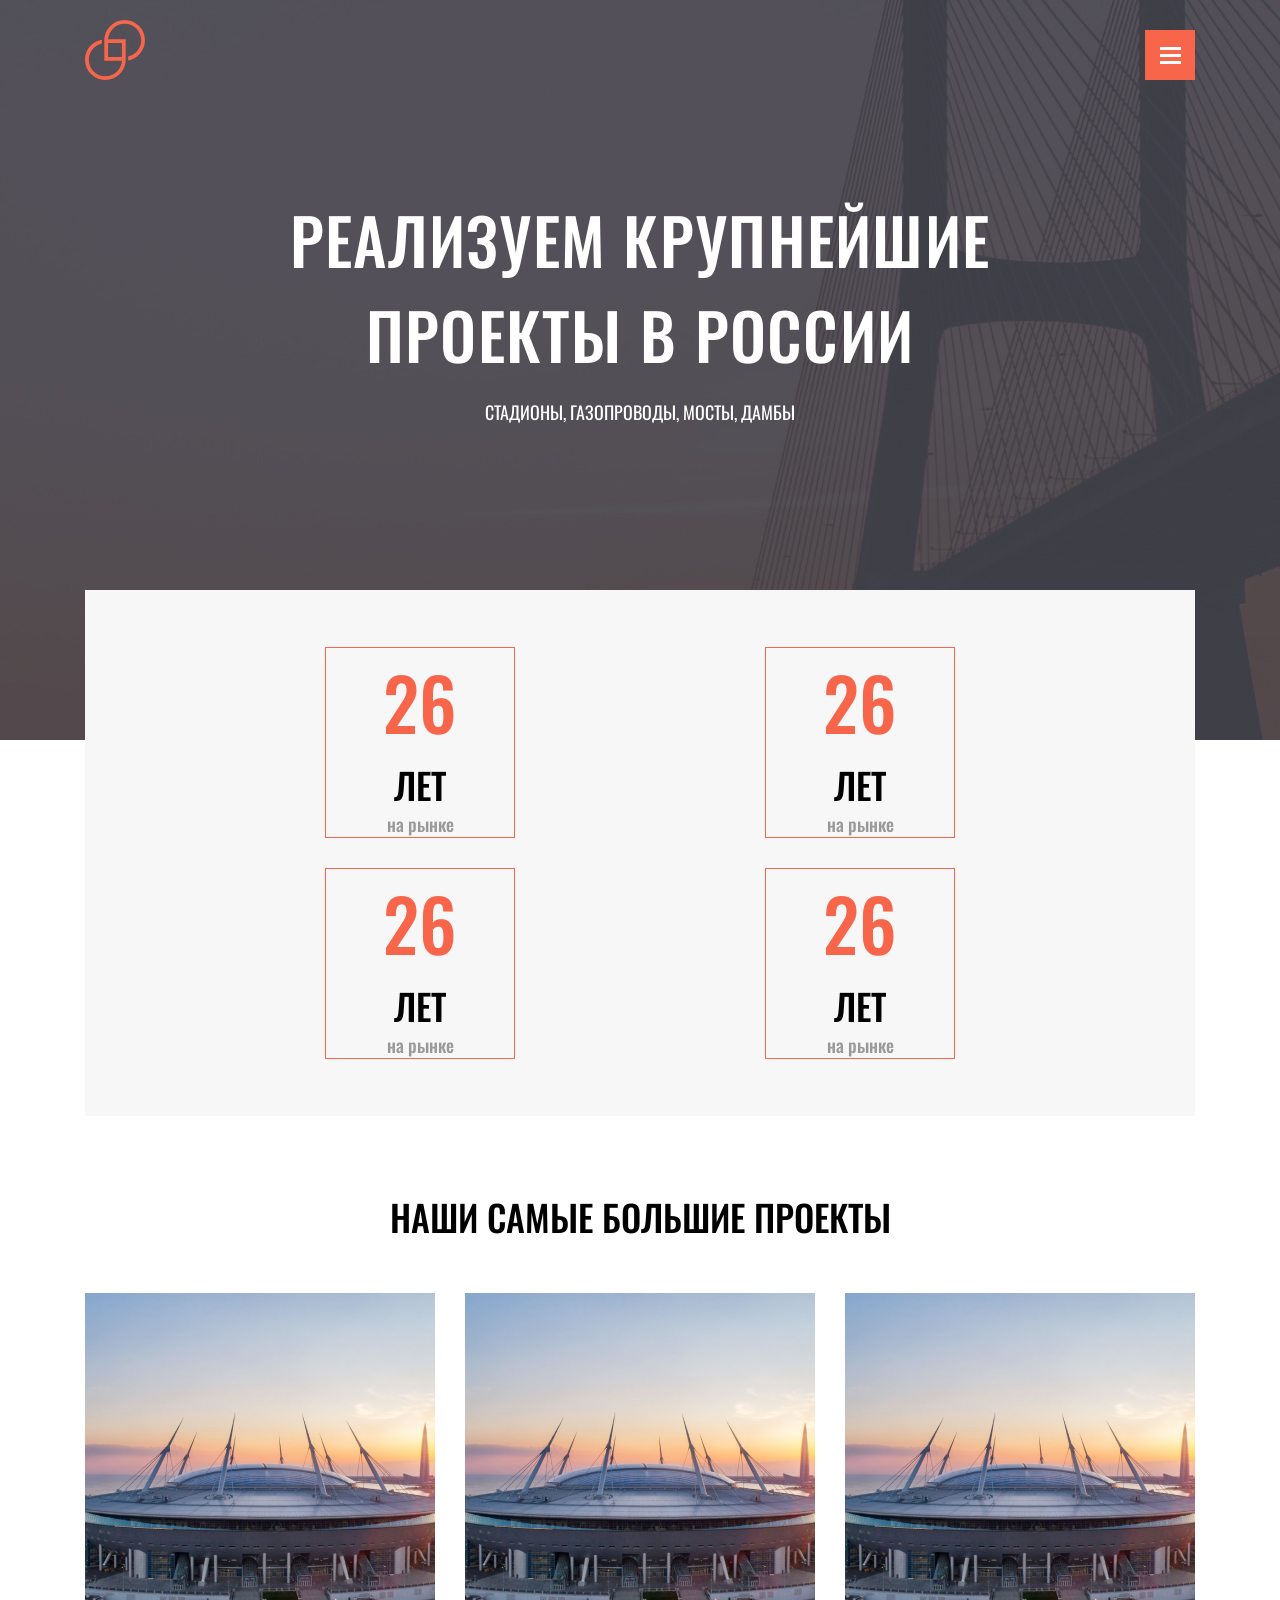
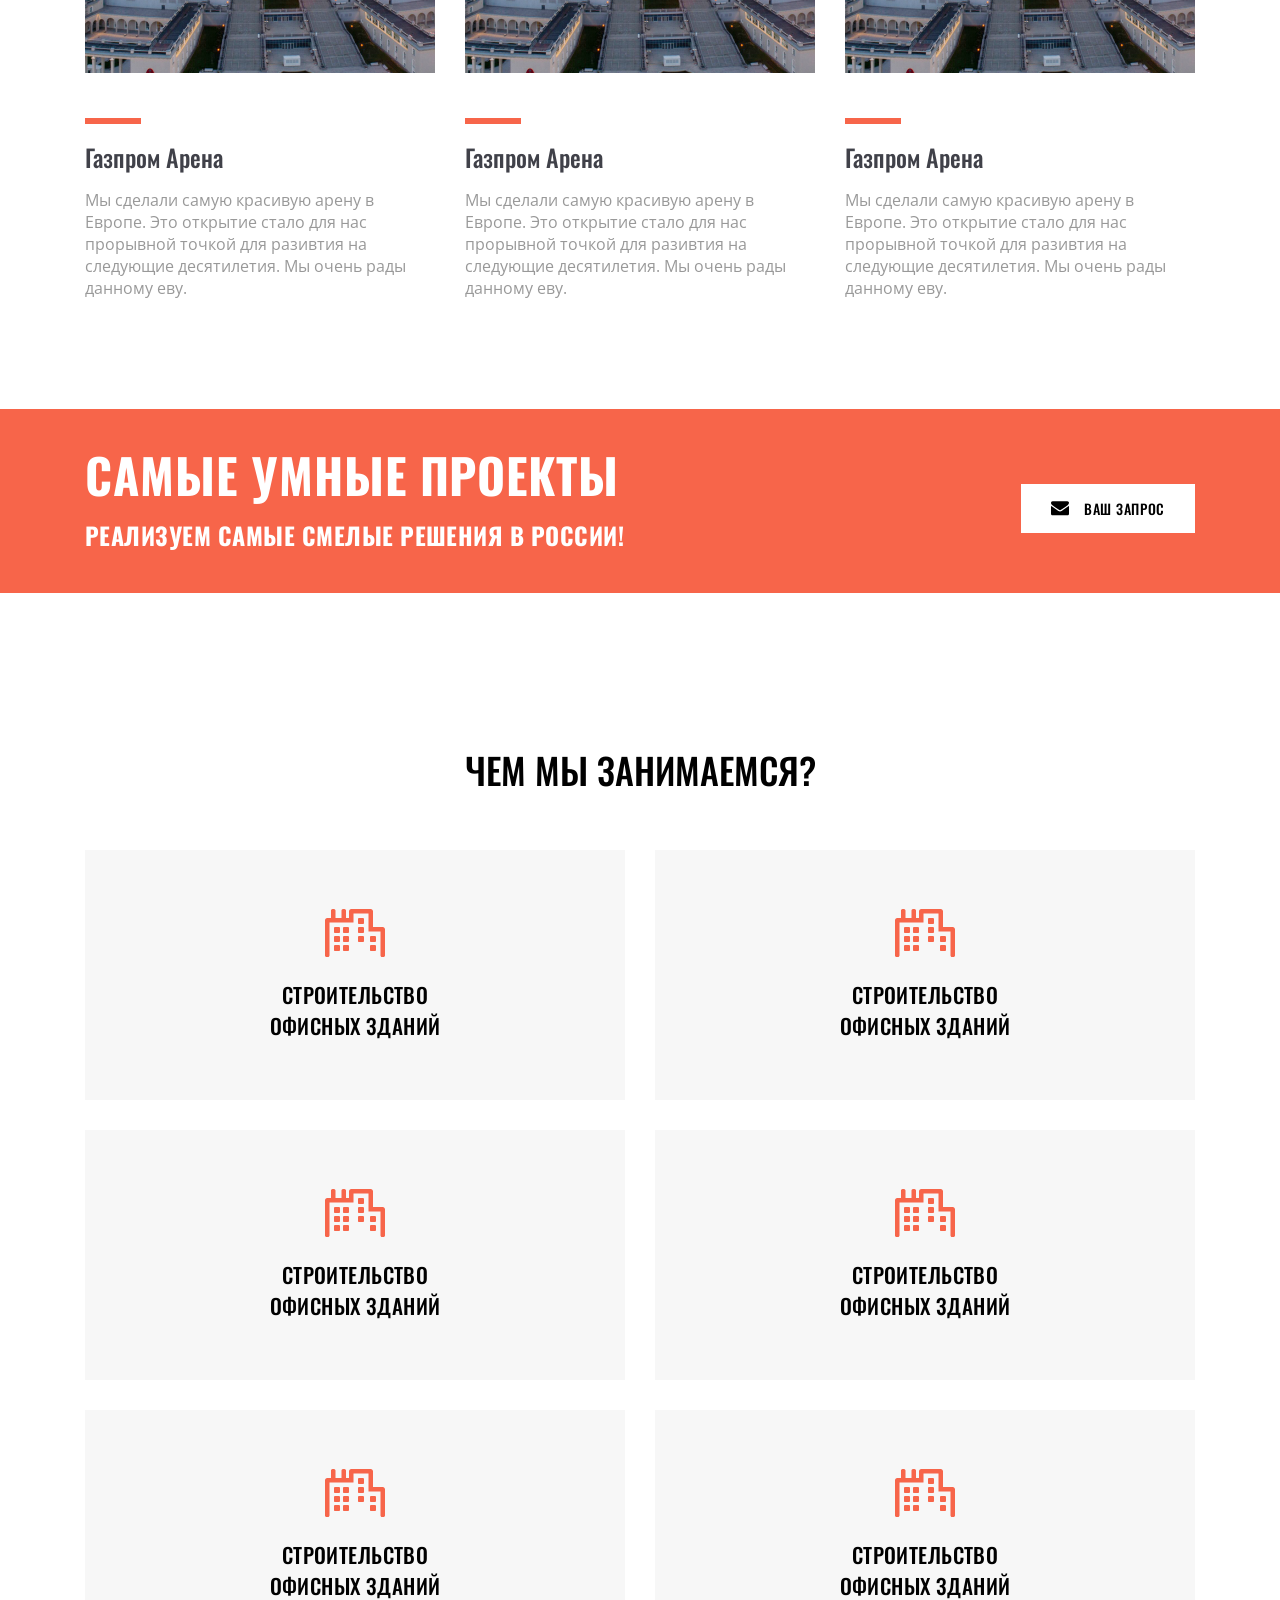
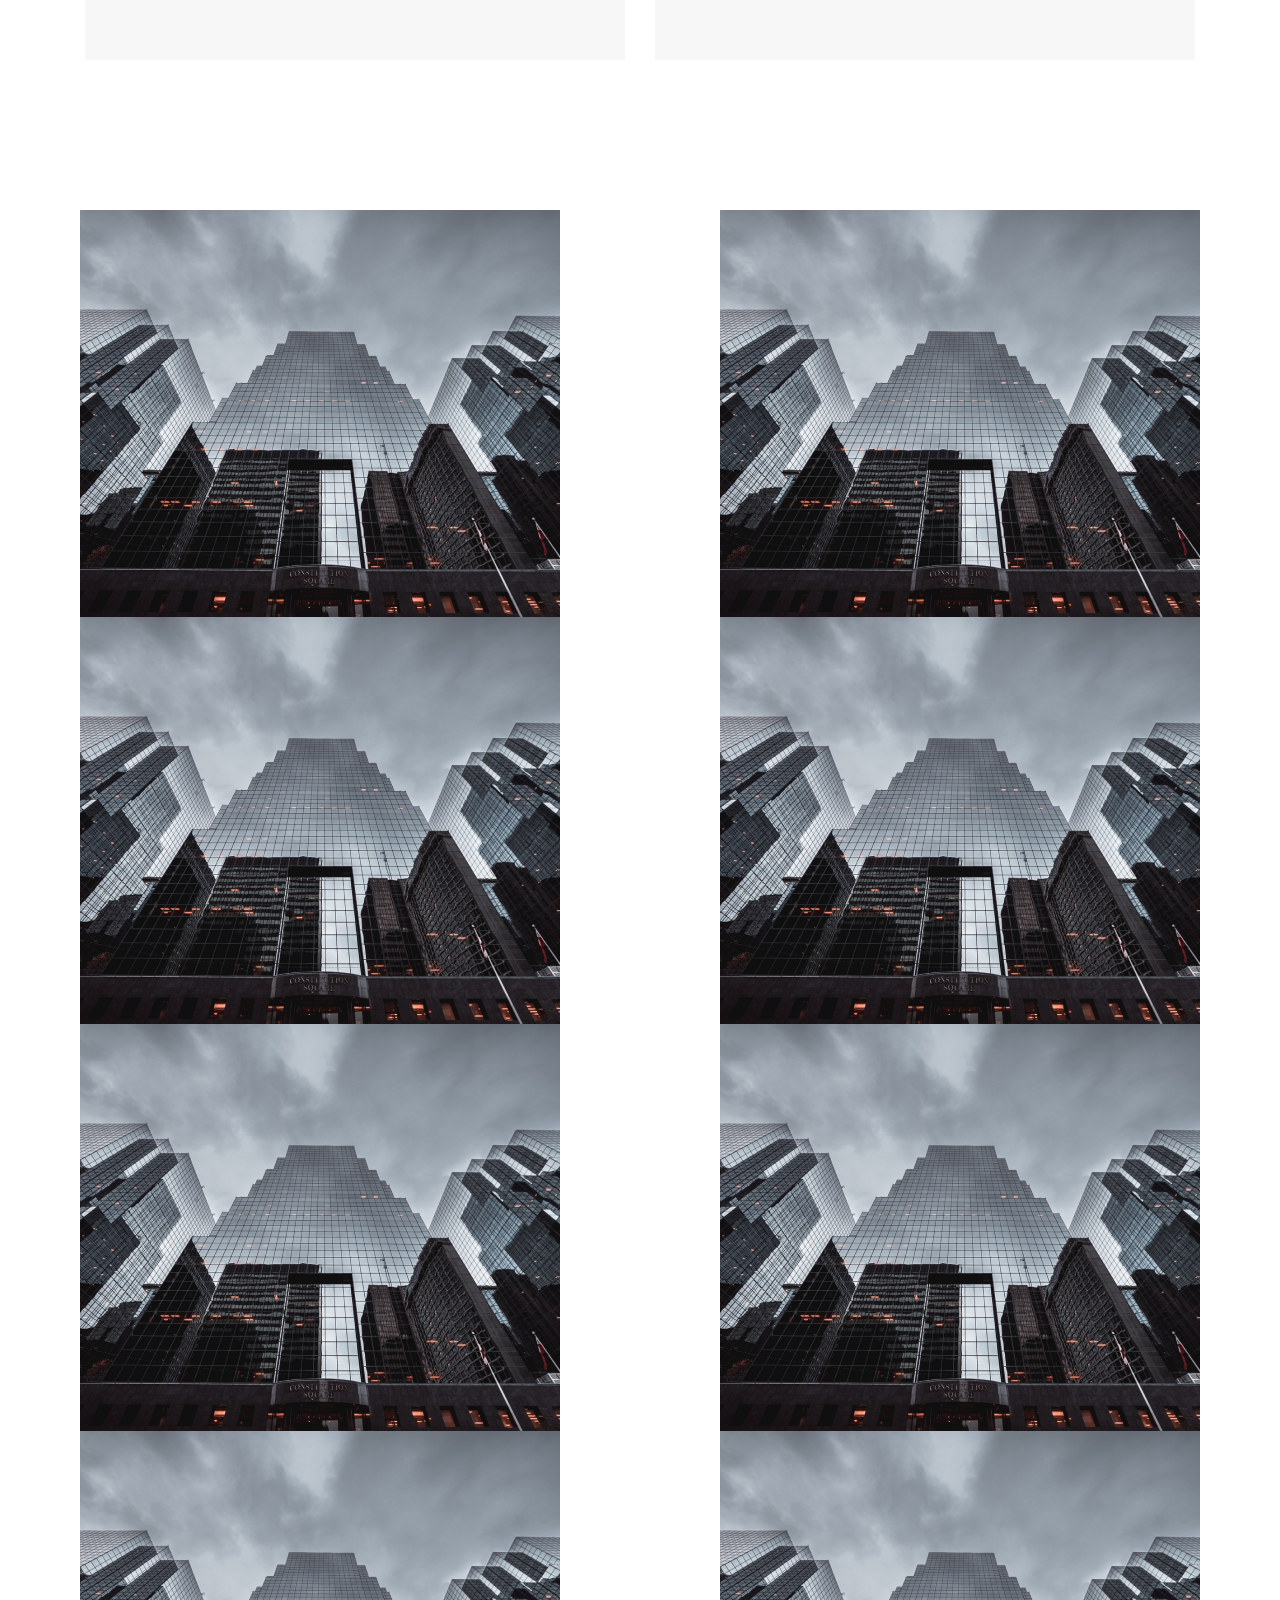
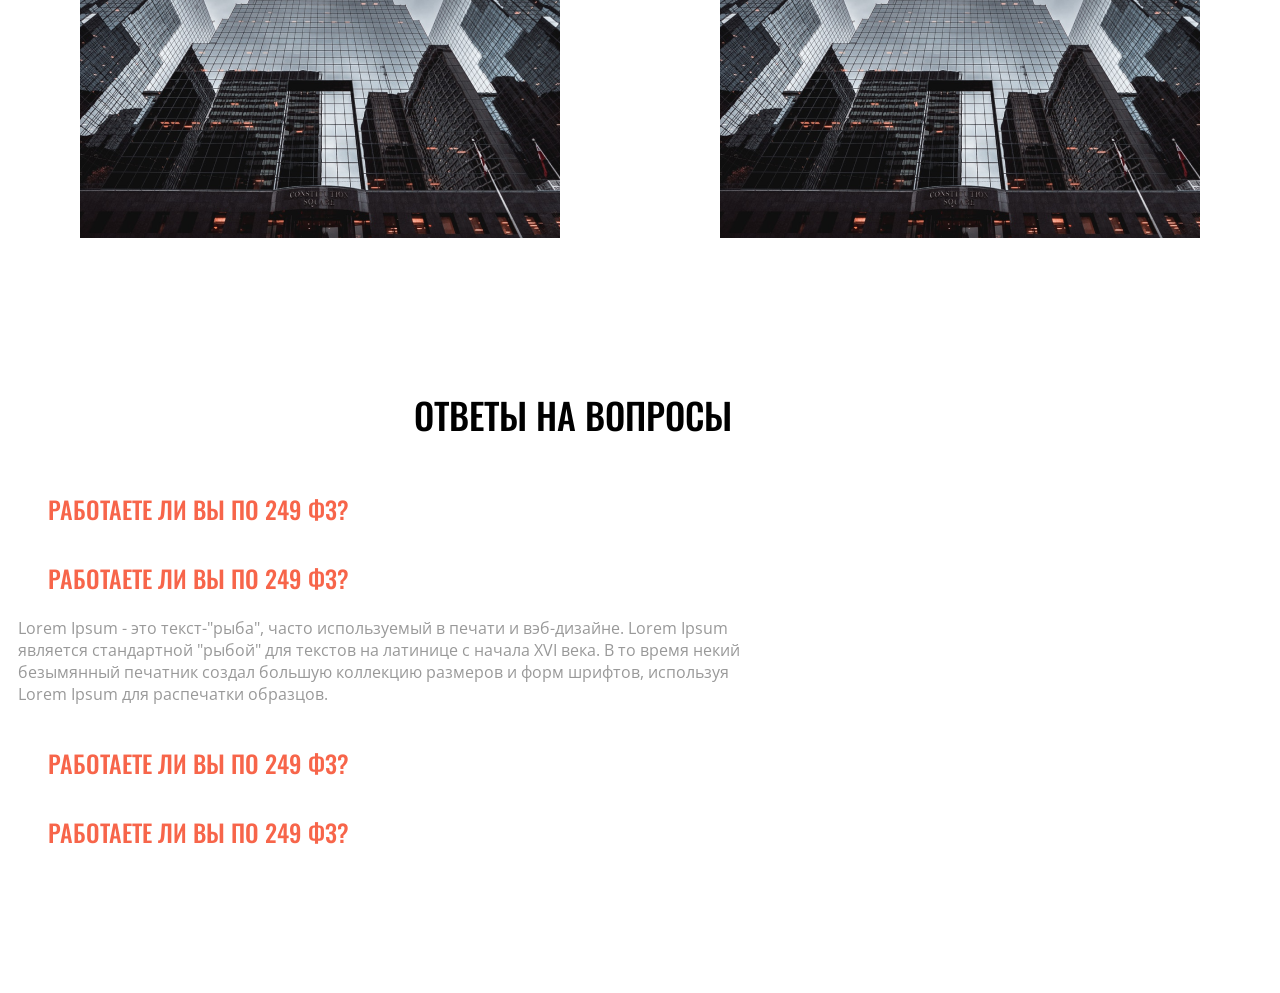
==== figma.html @ c6a7091d "question" ====
<!DOCTYPE html>
<html lang="ru">
<head>
    <meta charset="UTF-8">

    <link rel="preconnect" href="https://fonts.googleapis.com">
    <link rel="preconnect" href="https://fonts.gstatic.com" crossorigin>
    <link href="https://fonts.googleapis.com/css2?family=Open+Sans:ital,wdth,wght@0,75..100,300..800;1,75..100,300..800&family=Oswald:wght@200..700&display=swap" rel="stylesheet">

    <link rel="stylesheet" href="./figma.css">
    <meta name="viewport" content="width=device-width, initial-scale=1.0">
    <title>Train_Figma</title>
</head>
<body>
    <header class="header">
        <div class="container">
            <div class="header__title">
                <img src="./figmaImg/logo.svg" alt="logo" class="logo">
                <button class="burger">
                    <span class="burger__line"></span>
                    <span class="burger__line"></span>
                    <span class="burger__line"></span>
                </button>
            </div>
            <h1 class="h1">Реализуем крупнейшие проекты в России</h1>
            <h4 class="h4">Стадионы, газопроводы, мосты, дамбы</h4>
        </div>
    </header>
    <section class="about">
        <div class="info">
            <div class="container">
                <div class="about__grid">
                    <div class="about__grid-item">
                        <h4 class="about__h4">26</h4>
                        <h5 class="about__h5">лет</h5>
                        <p class="about__p">на рынке</p>
                    </div>
                    <div class="about__grid-item">
                        <h4 class="about__h4">26</h4>
                        <h5 class="about__h5">лет</h5>
                        <p class="about__p">на рынке</p>
                    </div>
                    <div class="about__grid-item">
                        <h4 class="about__h4">26</h4>
                        <h5 class="about__h5">лет</h5>
                        <p class="about__p">на рынке</p>
                    </div>
                    <div class="about__grid-item">
                        <h4 class="about__h4">26</h4>
                        <h5 class="about__h5">лет</h5>
                        <p class="about__p">на рынке</p>
                    </div>
                </div>
            </div>
        </div>
        <div class="container">
            <h2 class="text-h2 project-h2">Наши самые большие проекты</h2>
            <div class="about__flex">
                <div class="about__flex-item">
                    <img class="project-img" src="figmaImg/Rectangle%203.png" alt="ops!" >
                    <div class="line"></div>
                    <h3 class="text-h3 project-h3">Газпром Арена</h3>
                    <p class="text-p project-p">Мы сделали самую красивую арену в Европе. Это открытие стало для нас
                        прорывной точкой для разивтия на следующие десятилетия. Мы очень рады данному еву.</p>
                </div>
                <div class="about__flex-item">
                    <img class="project-img" src="figmaImg/Rectangle%203.png" alt="ops!" >
                    <div class="line"></div>
                    <h3 class="text-h3 project-h3">Газпром Арена</h3>
                    <p class="text-p project-p">Мы сделали самую красивую арену в Европе. Это открытие стало для нас
                        прорывной точкой для разивтия на следующие десятилетия. Мы очень рады данному еву.</p>
                </div>
                <div class="about__flex-item">
                    <img class="project-img" src="figmaImg/Rectangle%203.png" alt="ops!" >
                    <div class="line"></div>
                    <h3 class="text-h3 project-h3">Газпром Арена</h3>
                    <p class="text-p project-p">Мы сделали самую красивую арену в Европе. Это открытие стало для нас
                        прорывной точкой для разивтия на следующие десятилетия. Мы очень рады данному еву.</p>
                </div>

            </div>
        </div>
    </section>
    <section class="request">
        <div class="container">
            <div class="request__flex">
            <div class="request-left">
                <h4 class="request-h4">САМЫЕ УМНЫЕ ПРОЕКТЫ</h4>
                 <h5 class="request-h5">РЕАЛИЗУЕМ САМЫЕ СМЕЛЫЕ РЕШЕНИЯ В РОССИИ!</h5>
            </div>
            <div class="request-right">
                <button class="request-btn">
                    <img class="request-img" alt="xxx" src="./figmaImg/btn-logo.svg">
                    Ваш запрос
                </button>
            </div>
            </div>
        </div>
    </section>
    <section class="services">
        <div class="container">
            <h2 class="text-h2 section__h2">Чем мы занимаемся?</h2>
            <div class="services__grid">
                <div class="services__item">
                    <img class="services__icon" src="./figmaImg/servLogo.svg" alt="ops">
                    <h4 class="text-h4 services__h4">СТРОИТЕЛЬСТВО ОФИСНЫХ ЗДАНИЙ</h4>
                </div>
                <div class="services__item">
                    <img class="services__icon" src="./figmaImg/servLogo.svg" alt="ops">
                    <h4 class="text-h4 services__h4">СТРОИТЕЛЬСТВО ОФИСНЫХ ЗДАНИЙ</h4>
                </div>
                <div class="services__item">
                    <img class="services__icon" src="./figmaImg/servLogo.svg" alt="ops">
                    <h4 class="text-h4 services__h4">СТРОИТЕЛЬСТВО ОФИСНЫХ ЗДАНИЙ</h4>
                </div>
                <div class="services__item">
                    <img class="services__icon" src="./figmaImg/servLogo.svg" alt="ops">
                    <h4 class="text-h4 services__h4">СТРОИТЕЛЬСТВО ОФИСНЫХ ЗДАНИЙ</h4>
                </div>
                <div class="services__item">
                    <img class="services__icon" src="./figmaImg/servLogo.svg" alt="ops">
                    <h4 class="text-h4 services__h4">СТРОИТЕЛЬСТВО ОФИСНЫХ ЗДАНИЙ</h4>
                </div>
                <div class="services__item">
                    <img class="services__icon" src="./figmaImg/servLogo.svg" alt="ops">
                    <h4 class="text-h4 services__h4">СТРОИТЕЛЬСТВО ОФИСНЫХ ЗДАНИЙ</h4>
                </div>
            </div>
        </div>
    </section>
    <section class="portfolio">
        <div class="portfolio__grid">
            <div class="portfolio__grid-item">
                <img class="portfolio__img" src="./figmaImg/portfolio.png" alt="ops!">
            </div>
            <div class="portfolio__grid-item">
                <img class="portfolio__img" src="./figmaImg/portfolio.png" alt="ops!">
            </div>
            <div class="portfolio__grid-item">
                <img class="portfolio__img" src="./figmaImg/portfolio.png" alt="ops!">
            </div>
            <div class="portfolio__grid-item">
                <img class="portfolio__img" src="./figmaImg/portfolio.png" alt="ops!">
            </div>
            <div class="portfolio__grid-item">
                <img class="portfolio__img" src="./figmaImg/portfolio.png" alt="ops!">
            </div>
            <div class="portfolio__grid-item">
                <img class="portfolio__img" src="./figmaImg/portfolio.png" alt="ops!">
            </div>
            <div class="portfolio__grid-item">
                <img class="portfolio__img" src="./figmaImg/portfolio.png" alt="ops!">
            </div>
            <div class="portfolio__grid-item">
                <img class="portfolio__img" src="./figmaImg/portfolio.png" alt="ops!">
            </div>
        </div>
    </section>
    <section class="question">
        <div class="container">
            <h2 class="text-h2 section__h2">Ответы на вопросы</h2>
            <div class="question__items">
                <div class="question__item">
                    <h3 class="text-h3 question-h3 closed">РАБОТАЕТЕ ЛИ ВЫ ПО 249 ФЗ?</h3>
                    <p class="text-p question-p">Lorem Ipsum - это текст-"рыба", часто используемый в печати и
                        вэб-дизайне.
                        Lorem Ipsum является стандартной "рыбой" для текстов на латинице с начала XVI века.
                        В то время некий безымянный печатник создал большую коллекцию размеров и форм шрифтов,
                        используя Lorem Ipsum для распечатки образцов.</p>
                </div>
                <div class="question__item">
                    <h3 class="text-h3 question-h3 open">РАБОТАЕТЕ ЛИ ВЫ ПО 249 ФЗ?</h3>
                    <p class="question-p">Lorem Ipsum - это текст-"рыба", часто используемый в печати и
                        вэб-дизайне.
                        Lorem Ipsum является стандартной "рыбой" для текстов на латинице с начала XVI века.
                        В то время некий безымянный печатник создал большую коллекцию размеров и форм шрифтов,
                        используя Lorem Ipsum для распечатки образцов.</p>
                </div>
                <div class="question__item">
                    <h3 class="text-h3 question-h3 closed">РАБОТАЕТЕ ЛИ ВЫ ПО 249 ФЗ?</h3>
                    <p class="text-p question-p">Lorem Ipsum - это текст-"рыба", часто используемый в печати и
                        вэб-дизайне.
                        Lorem Ipsum является стандартной "рыбой" для текстов на латинице с начала XVI века.
                        В то время некий безымянный печатник создал большую коллекцию размеров и форм шрифтов,
                        используя Lorem Ipsum для распечатки образцов.</p>
                </div>
                <div class="question__item">
                    <h3 class="text-h3 question-h3 closed">РАБОТАЕТЕ ЛИ ВЫ ПО 249 ФЗ?</h3>
                    <p class="text-p question-p">Lorem Ipsum - это текст-"рыба", часто используемый в печати и
                        вэб-дизайне.
                        Lorem Ipsum является стандартной "рыбой" для текстов на латинице с начала XVI века.
                        В то время некий безымянный печатник создал большую коллекцию размеров и форм шрифтов,
                        используя Lorem Ipsum для распечатки образцов.</p>
                </div>
            </div>
        </div>
    </section>
</body>
</html>
---- figma.css ----
html {
  box-sizing: border-box;
}
*, *::before, *::after {
  box-sizing: inherit;
}

img {
  display: block;
  max-width: 100%;
}

h1, h2, h3, h4, h5, h6, p {
  margin: 0;
  padding: 0;
}
body {
  margin: 0;
  font-family: "Oswald", sans-serif;
  font-weight: 400;
}

.header {
  min-height: 740px;
  background-image: url(./figmaImg/logoBG.jpg);
  background-repeat: no-repeat;
  background-size: cover;
}

.container {
  max-width: 1110px;
  margin: 0 auto;
}

.header__title {
  margin-bottom: 112px;
  padding-top: 20px;
  display: flex;
  justify-content: space-between;
  align-items: flex-end;
}

.logo {
  width: 60px;
  height: 60px;
}
.burger {
  width: 50px;
  height: 50px;
  cursor: pointer;
  padding: 0;
  background-color: var(--accent-color);
  border: none;
  display: flex;
  flex-direction: column;
  justify-content: center;
  align-items: center;
}

.burger__line {
  display: block;
  width: 21px;
  height: 3px;
  background-color: #fff;
  margin-bottom: 4px;
}
.burger__line:last-child {
  margin-bottom: 0;
}

:root {
  --accent-color: #F7654A;
  --gray-color: #C4C4C4;
  --white-color: white;
  --dark-color: #404149;
}

.h1 {
  max-width: 734px;
  margin: 0 auto 17px;
  line-height: 95px;
  font-weight: 500;
  font-size: 64px;
  letter-spacing: 0.02em;
  text-transform: uppercase;
  text-align: center;
  color: var(--white-color);
}

.h4 {
  font-weight: 400;
  margin: 0 auto;
  font-size: 18px;
  line-height: 27px;
  text-transform: uppercase;
  text-align: center;
  min-width: 734px;
  height: 22px;
  color: var(--white-color);
}
@media screen and (max-width: 380px) {
  .h1 {
    font-size: 46px;
    line-height: 64px;
  }
}
.about {
  padding-top: 250px;
  position: relative;
  min-height: 1080px;
}

.info {
  position: absolute;
  top: -150px;
  left: 50%;
  transform: translateX(-50%);
  background-color: #F7F7F7;
  max-width: 1110px;
  min-height: 300px;
  width: 100%;
  padding: 57px 130px;
}

.about__grid {
  display: grid;
  grid-template-columns: repeat(4,1fr);
  gap: 30px;
  justify-items: center;
}

.about__grid-item {
  border: 1px solid var(--accent-color);
  text-align: center;
  width: 190px;
}

.about__h4 {
  font-weight: 500;
  font-size: 72px;
  text-transform: uppercase;
  text-align: center;
  color: var(--accent-color);
  margin-bottom: 3px;
}

.about__h5 {
  font-weight: 500;
  font-size: 36px;
  text-transform: uppercase;
  text-align: center;
  color: #000;
}

.about__p {
  font-weight: 500;
  font-size: 18px;
  text-align: center;
  color: #999;
}

@media screen and (max-width: 1280px) {
  .about__grid {
    grid-template-columns: repeat(2,1fr);
    grid-template-rows: repeat(2,1fr);
  }
}
@media screen and (max-width: 768px) {
  .info {
    position: relative;
    padding: 30px 0;
  }
  .about__grid {
    grid-template-columns: repeat(1,1fr);
  }
}

.about__flex {
  display: flex;
}
.about__flex-item {
  margin-right: 30px;
}
.about__flex-item:last-child {
  margin-right: 0;
}

.about__flex-item {
  max-width: 350px;
}

.project-h2 {
  text-align: center;
  margin-bottom: 50px;
}

.project-img {
  margin-bottom: 45px;
}

.line {
  background-color: var(--accent-color);
  width: 56px;
  height: 6px;
  margin-bottom: 15px;
}

.project-h3 {
  color: var(--dark-color);
  margin-bottom: 14px;
}

.project-p {
color:#999;
}


.text-h2 {
font-weight: 500;
font-size: 36px;
text-transform: uppercase;
text-align: center;
}

.text-h3 {
  font-family: "Oswald", sans-serif;
  font-weight: 500;
  font-size: 24px;
}

.text-h4 {
  font-family: "Oswald", sans-serif;
  font-size: 21px;
  letter-spacing: 0.02em;
  font-weight: 500;
}

.text-p {
  font-family: "Open Sans", sans-serif;
  font-size: 16px;
}

/*.text-p-reviev {*/
/*  font-family: "Open Sans", sans-serif;*/
/*  font-size: 14px;*/
/*  line-height: 21px;*/
/*}*/


@media screen and (max-width: 1280px) {
.about {
  padding: 450px 15px 110px 15px;
}
}
@media screen and (max-width: 768px) {
  .about {
    padding-top: 150px;
    padding-bottom: 80px;
  }

 .about__flex {
   flex-direction: column;
   align-items: center;
 }
  .about__flex-item {
    margin-right: 0;
    margin-bottom: 30px;
  }
  .about__flex-item:last-child {
    margin-bottom: 0;
  }
}





.request{
  background-color:var(--accent-color);
  padding-top: 30px;
  padding-bottom: 40px;
}
.request__flex {
  display: flex;
  justify-content: space-between;
  align-items: center;
}
.request-left {
  color: var(--white-color);
 }
.request-right {
}
.request-h4 {
  text-transform: uppercase;
  font-weight: 700;
  font-size: 48px;
  letter-spacing: 0.02em;
  margin-bottom: 7px;
  line-height: 71px;
}
.request-h5 {
  font-weight: 700;
  font-size: 24px;
  letter-spacing: 0.02em;
  color: #fff;
}
.request-btn {
  display: flex;
  align-items: center;
  border: none;
  background-color: white;
  font-family: "Oswald", sans-serif;
  text-transform: uppercase;
  font-weight: 500;
  font-size: 14px;
  letter-spacing: 0.05em;
  color: #000;
  padding: 14px 30px;
  margin-top: 24px;
}
.request-img {
  margin-right: 15px;
}

@media screen and (max-width: 1280px) {
.request {
  padding-left: 15px;
  padding-right: 15px;
}
}
@media screen and (max-width: 768px) {
  .request__flex {
    flex-wrap: wrap;
  }
}




.services {
  padding: 150px 0;
}
.section__h2, .services__h4 {
  color: black;
  text-align: center;
}
.section__h2 {
  margin-bottom: 54px;
}

.services__h4 {
  max-width: 172px;
  font-size: 21px;
  font-weight: 500;
  text-transform: uppercase;
  margin-left: 87px;
  margin-right: 91px;
}

.services__grid {
  display: grid;
  grid-template-columns: repeat(3, 1fr);
  grid-template-rows: repeat(2, 1fr);
  gap: 30px;
  justify-items: center;
}

.services__item {
  background-color: #f7f7f7;
  padding: 59px 0;
  width: 350px;
}

.services__icon {
  margin: 0 auto 22px;
}

@media screen and (max-width: 1280px) {
  .services {
    padding-left: 15px;
    padding-right: 15px;
}
  .services__grid {
    grid-template-columns: repeat(2, 1fr);
    grid-template-rows: repeat(3, 1fr);
  }
  .services__item {
    width: 100%;
  }
  .services__h4 {
    margin: 0 auto;
  }
}
@media screen and (max-width: 768px) {
  .services__grid {
    grid-template-columns: repeat(1, 1fr);
  }
}





.portfolio__grid {
  display: grid;
  grid-template-columns: repeat(4, 1fr);
  justify-items: center;
  gap: 0;
}
@media screen and (max-width: 1280px) {
  .portfolio__grid {
    grid-template-columns: repeat(2, 1fr);
  }
}
@media screen and (max-width: 768px) {
  .portfolio__grid {
    grid-template-columns: repeat(1, 1fr);
  }
}




.question {
  padding: 150px;
}
.question .section__h2 {
  margin-bottom: 50px;
}
.question-h3 {
  text-transform: uppercase;
  color: var(--accent-color);
  margin-bottom: 21px;
}

.question-h3.open::before,
.question-h3.closed::before {
  content: "";
  margin-right: 15px;
  display: inline-block;
  width: 15px;
  height: 15px;
  background-image: url("./figmaImg/Polygon.png") ;
  background-repeat: no-repeat;
  background-position: center;
}

.question-h3.open::before{
  transform: rotate(-90deg);
}

.question-p {
  font-family: "Open Sans", sans-serif;
  font-weight: 400;
  font-size: 16px;
  color: #999;
  margin-bottom: 40px;
  max-width: 730px;
}

.question-h3.closed {
  margin-bottom: 33px;
}

.question-h3.closed + .question-p {
  display: none;
}

@media screen and (max-width: 1280px) {
  .question {
  padding-left: 15px;
  padding-bottom: 110px;
  }
}
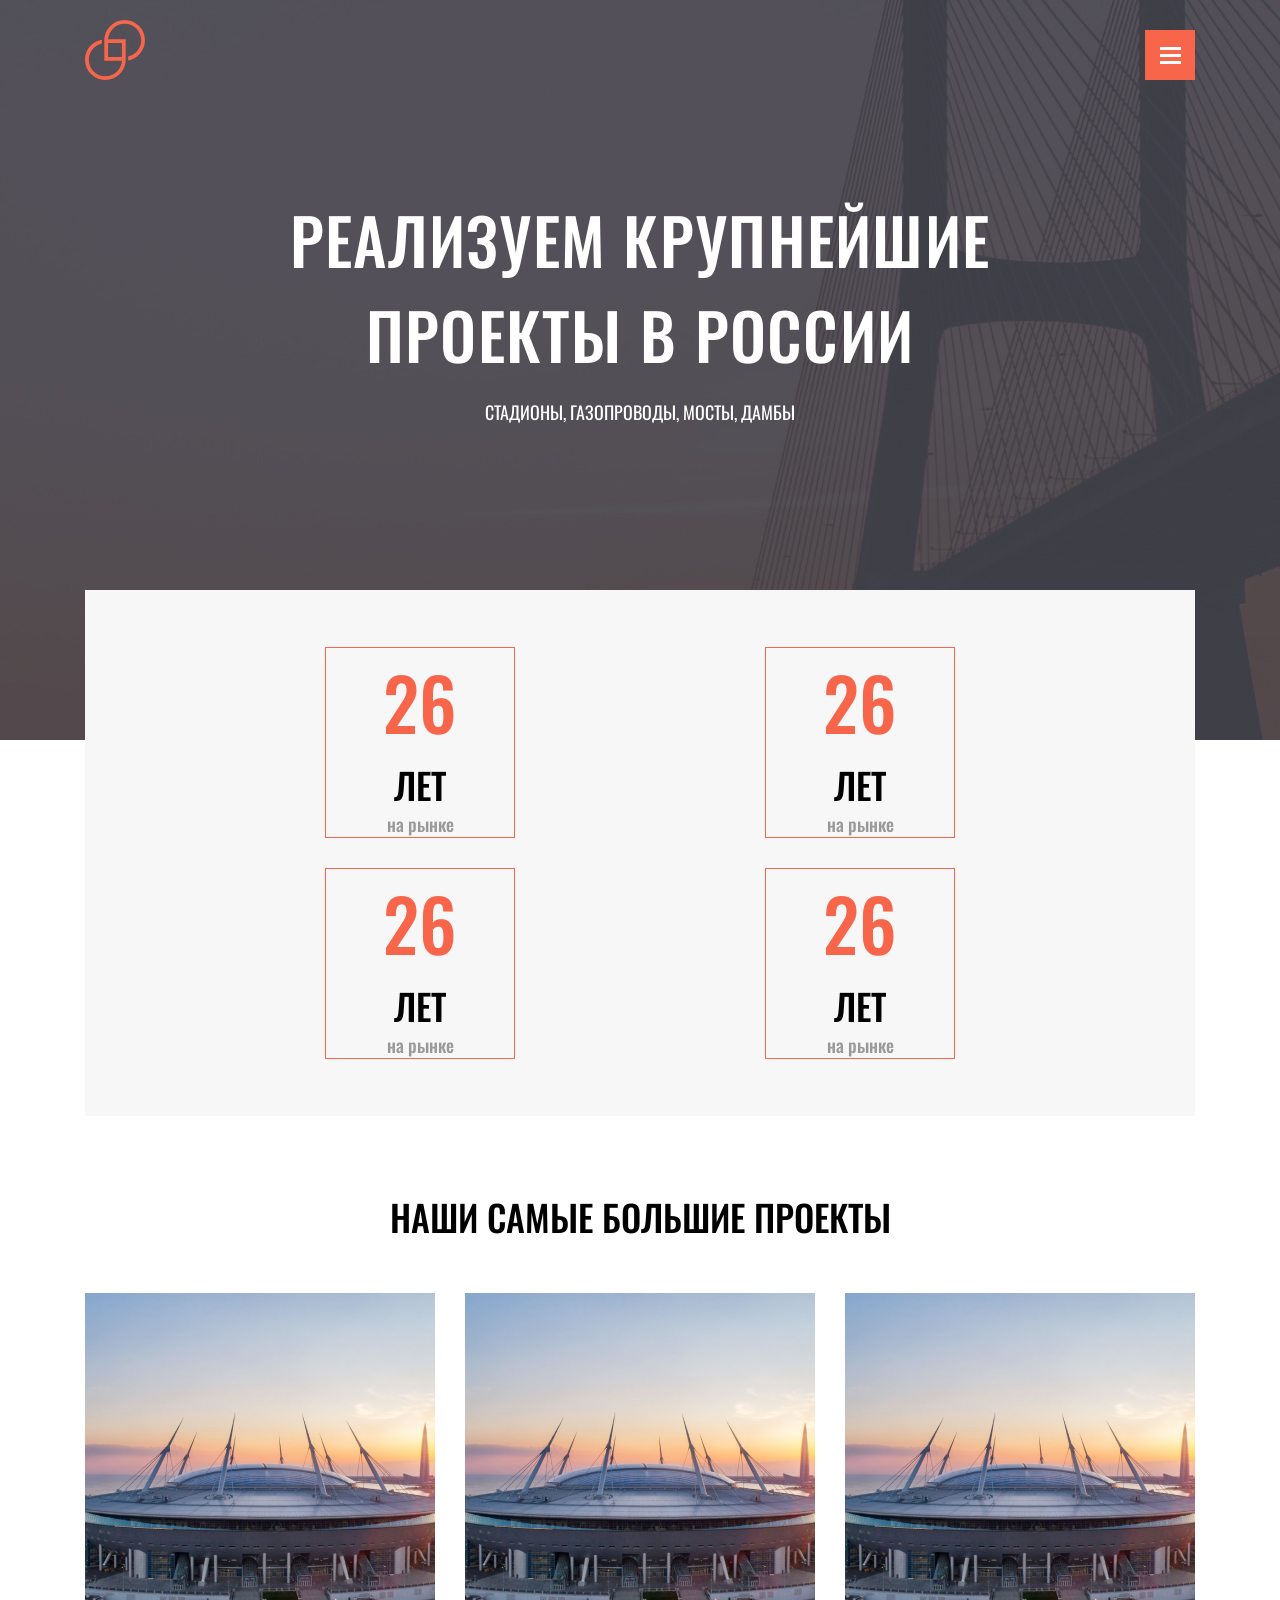
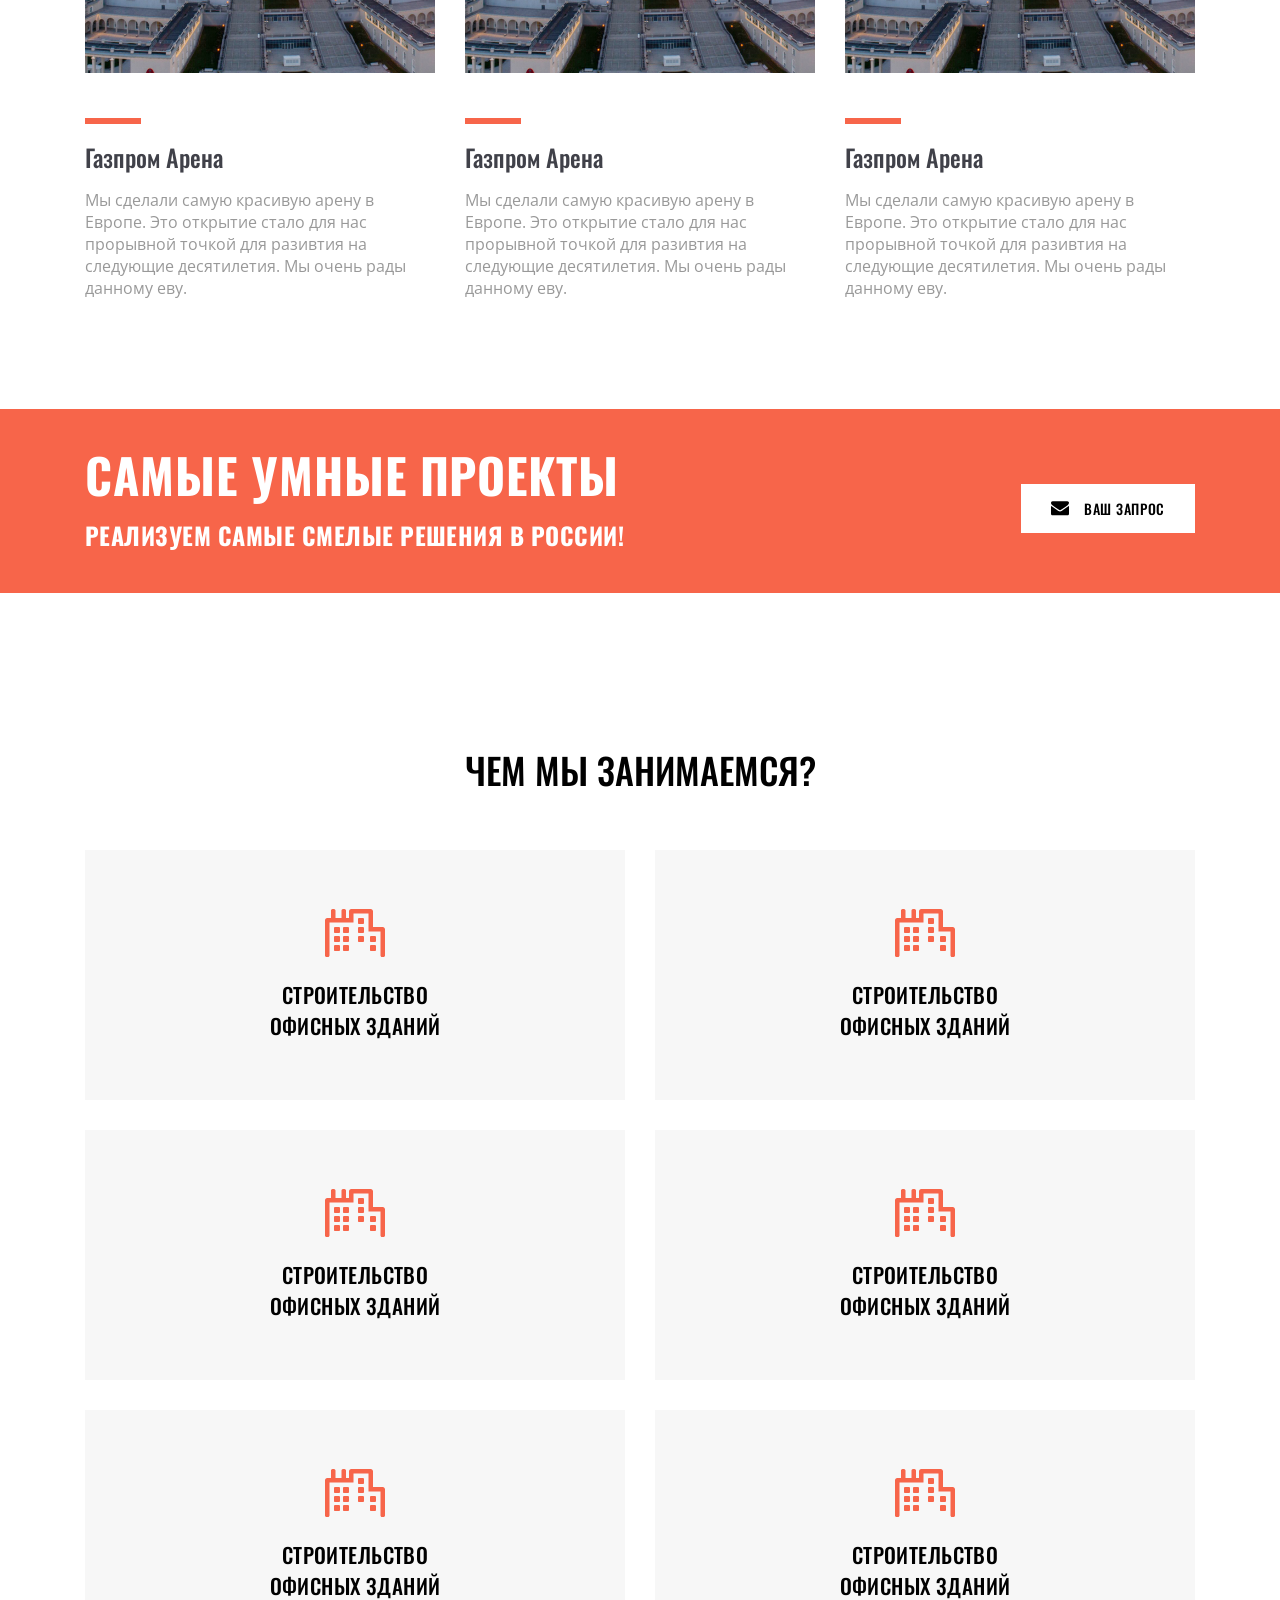
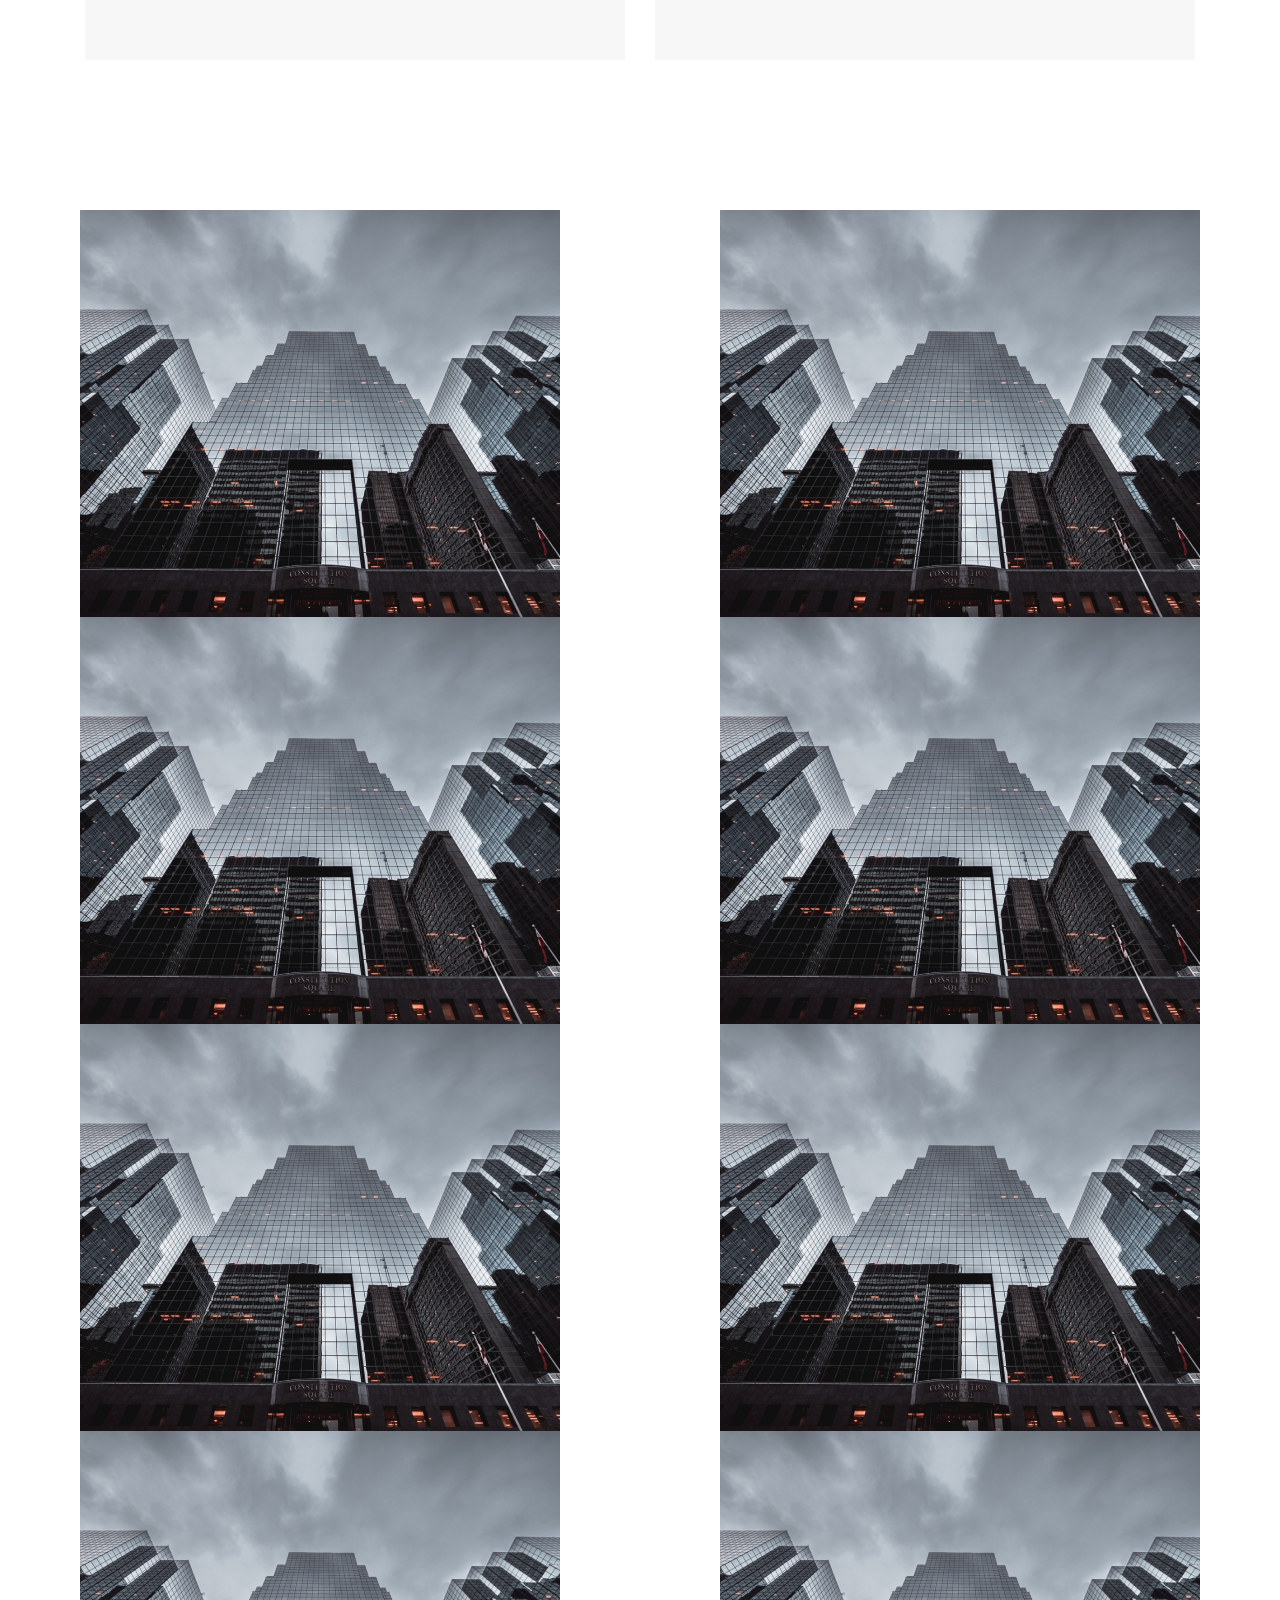
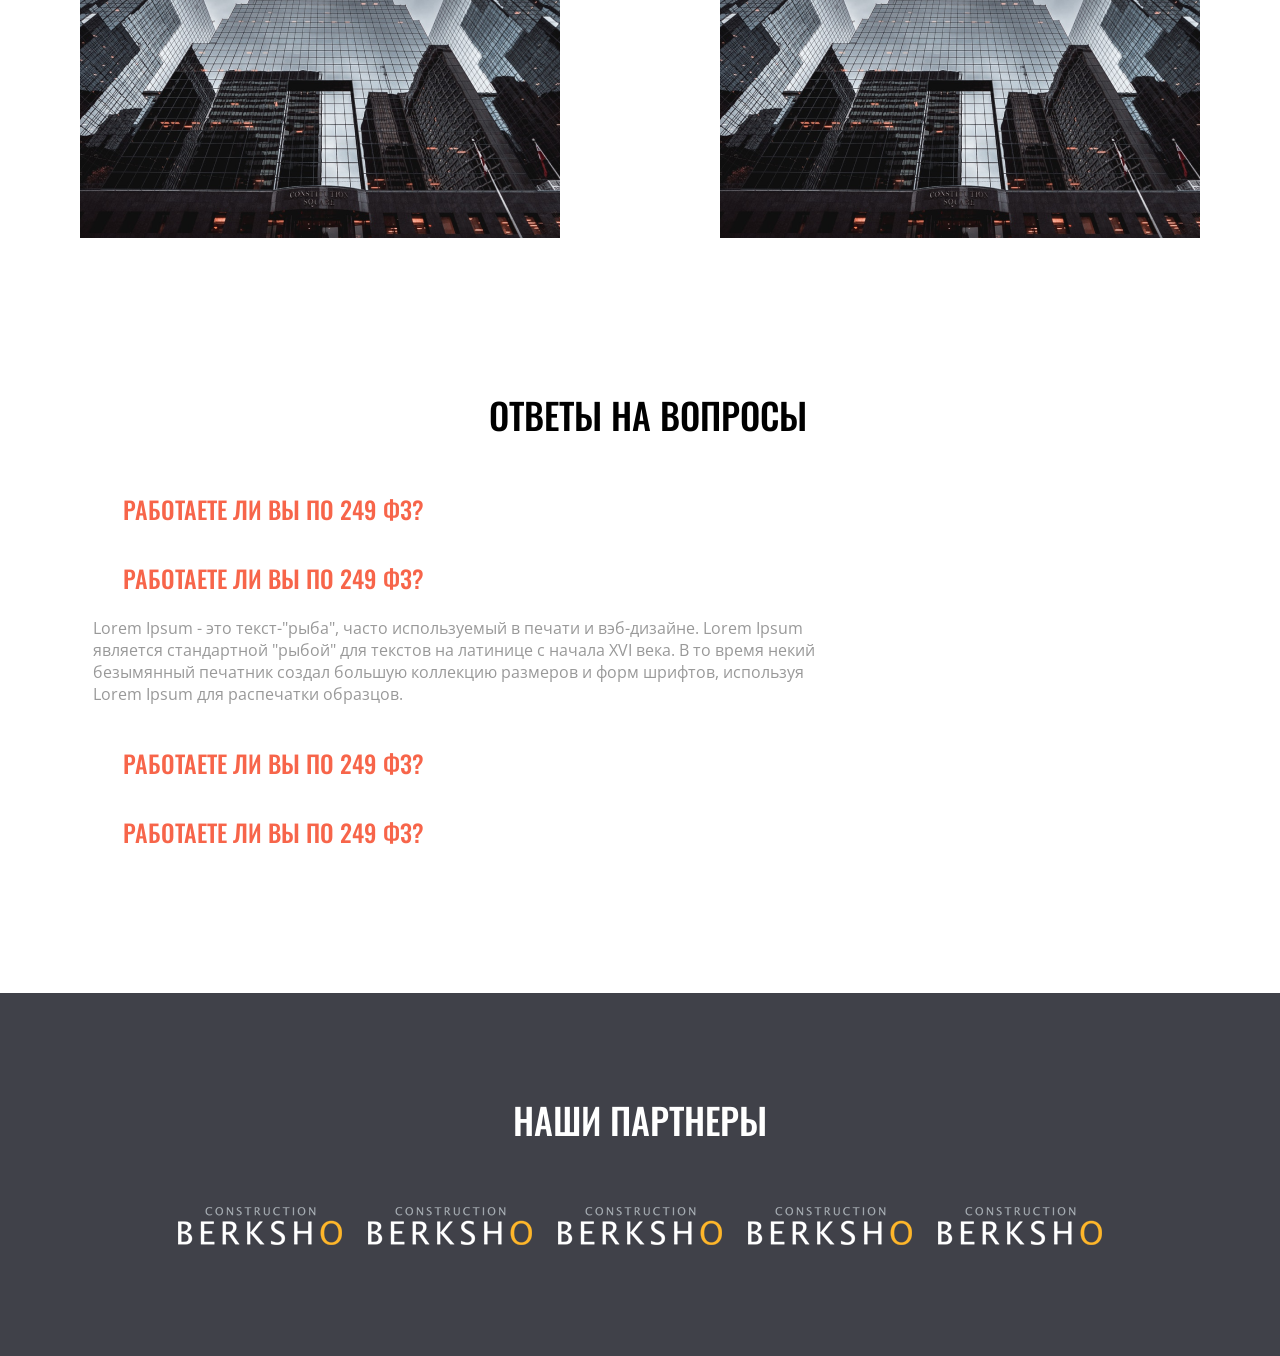
==== commit 14ade20f: "les 10" ====
--- a/figma.html
+++ b/figma.html
@@ -195,5 +195,27 @@
             </div>
         </div>
     </section>
+    <section class="partners">
+            <div class="container">
+                <h2 class="text-h2 partners__h2">Наши партнеры</h2>
+                <div class="partners__flex">
+                    <div class="partners__item">
+                        <img src="./figmaImg/partnersImg.png" alt="ops!">
+                    </div>
+                    <div class="partners__item">
+                        <img src="./figmaImg/partnersImg.png" alt="ops!">
+                    </div>
+                    <div class="partners__item">
+                        <img src="./figmaImg/partnersImg.png" alt="ops!">
+                    </div>
+                    <div class="partners__item">
+                        <img src="./figmaImg/partnersImg.png" alt="ops!">
+                    </div>
+                    <div class="partners__item">
+                        <img src="./figmaImg/partnersImg.png" alt="ops!">
+                    </div>
+                </div>
+            </div>
+    </section>
 </body>
 </html>
--- a/figma.css
+++ b/figma.css
@@ -103,7 +103,13 @@
     font-size: 46px;
     line-height: 64px;
   }
-}
+  .h4 {
+    font-size: 24px;
+  }
+}
+
+
+
 .about {
   padding-top: 250px;
   position: relative;
@@ -240,13 +246,6 @@
   font-size: 16px;
 }
 
-/*.text-p-reviev {*/
-/*  font-family: "Open Sans", sans-serif;*/
-/*  font-size: 14px;*/
-/*  line-height: 21px;*/
-/*}*/
-
-
 @media screen and (max-width: 1280px) {
 .about {
   padding: 450px 15px 110px 15px;
@@ -288,8 +287,7 @@
 .request-left {
   color: var(--white-color);
  }
-.request-right {
-}
+
 .request-h4 {
   text-transform: uppercase;
   font-weight: 700;
@@ -399,7 +397,7 @@
 
 
 
-
+/* portfolio */
 
 .portfolio__grid {
   display: grid;
@@ -419,10 +417,11 @@
 }
 
 
-
+/* question */
 
 .question {
-  padding: 150px;
+  padding-top: 150px;
+  padding-bottom: 111px;
 }
 .question .section__h2 {
   margin-bottom: 50px;
@@ -472,3 +471,48 @@
   padding-bottom: 110px;
   }
 }
+
+/* PARTNERS */
+
+.partners {
+  padding-top: 100px;
+  padding-bottom: 80px;
+  background-color: var(--dark-color);
+}
+
+.partners__h2 {
+  text-align: center;
+  color: white;
+  margin-bottom: 49px;
+
+}
+.partners__flex {
+  display: flex;
+  justify-content: space-between;
+  flex-wrap: wrap;
+}
+.partners__item {
+  max-width: 170px;
+  margin-right: 64px;
+  margin-bottom: 20px;
+
+}
+
+.partners__item:nth-child(5n) {
+  margin-right: 0;
+}
+
+@media screen and (max-width: 1280px) {
+  .partners__flex {
+    justify-content: center;
+  }
+  .partners__item {
+    margin-right: 10px;
+    margin-left: 10px;
+  }
+  .partners__item:nth-child(5n) {
+    margin-right: 10px;
+    margin-left: 10px;
+  }
+}
+
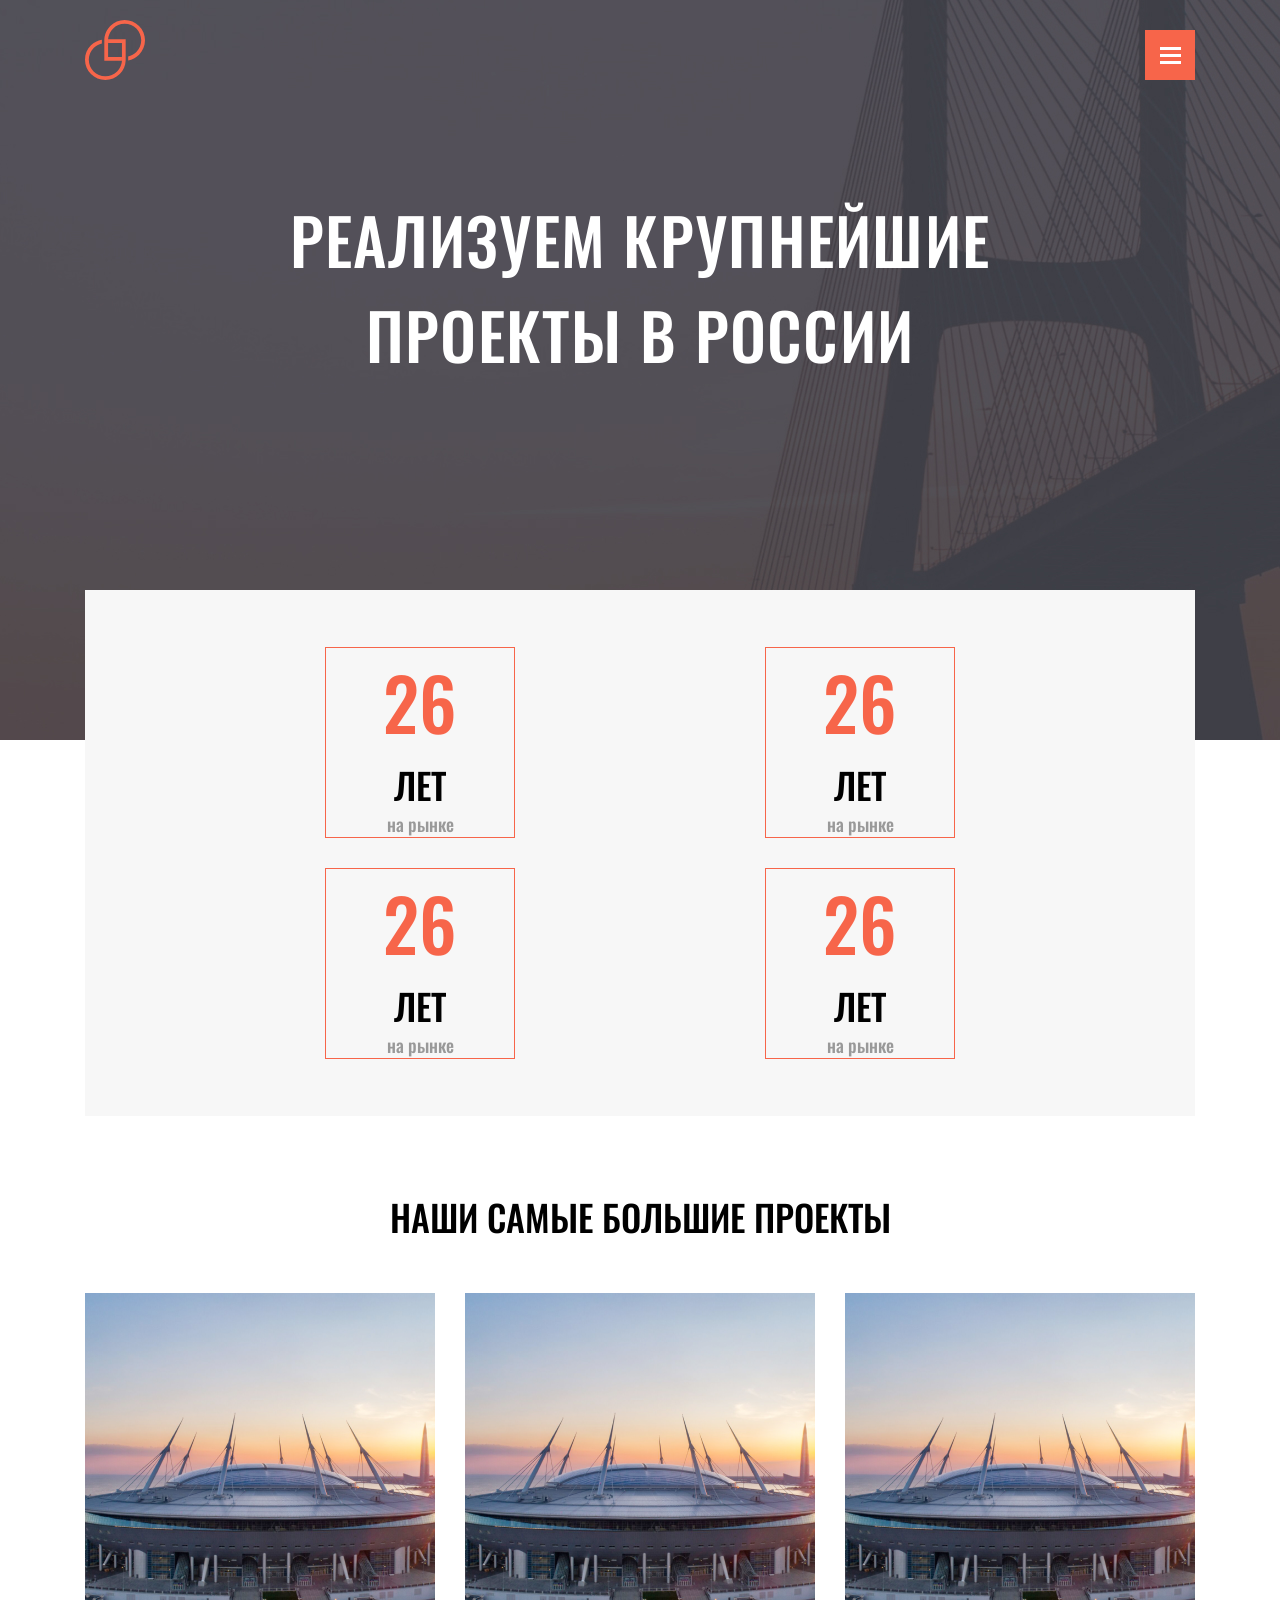
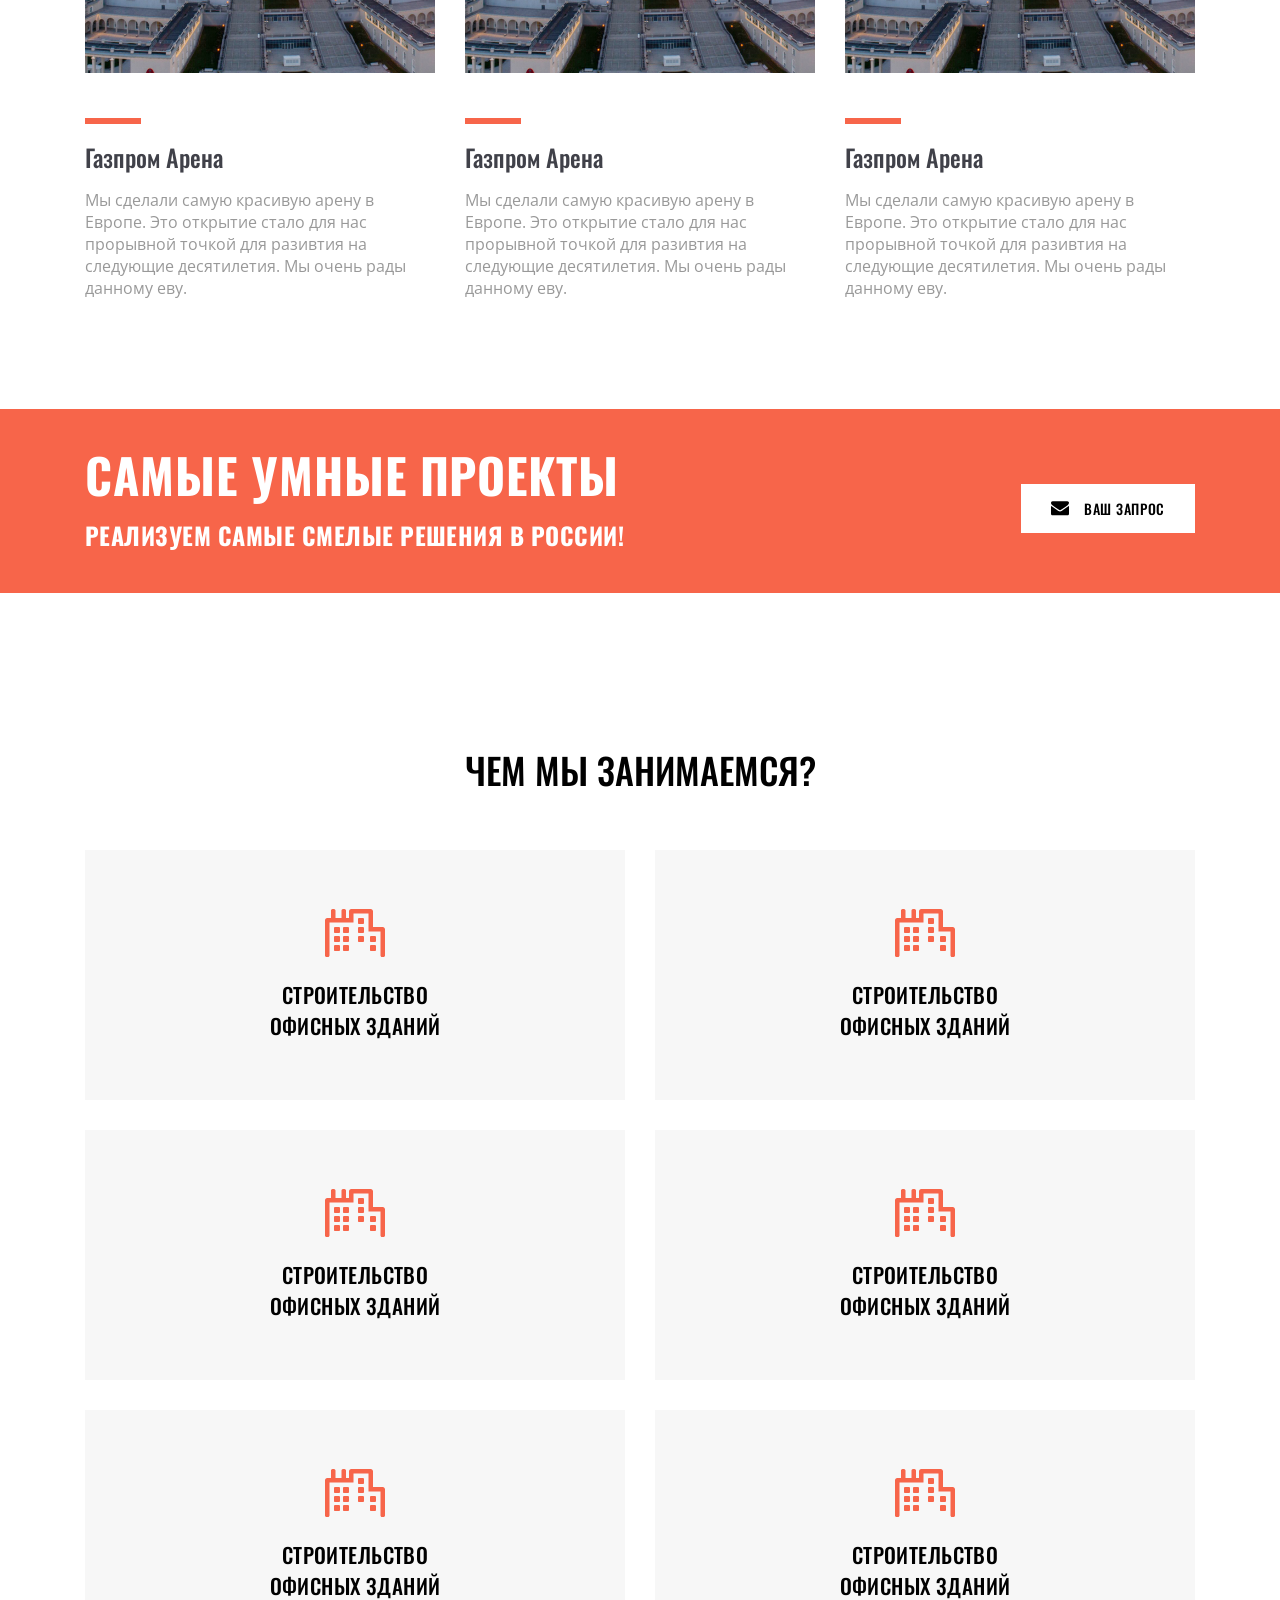
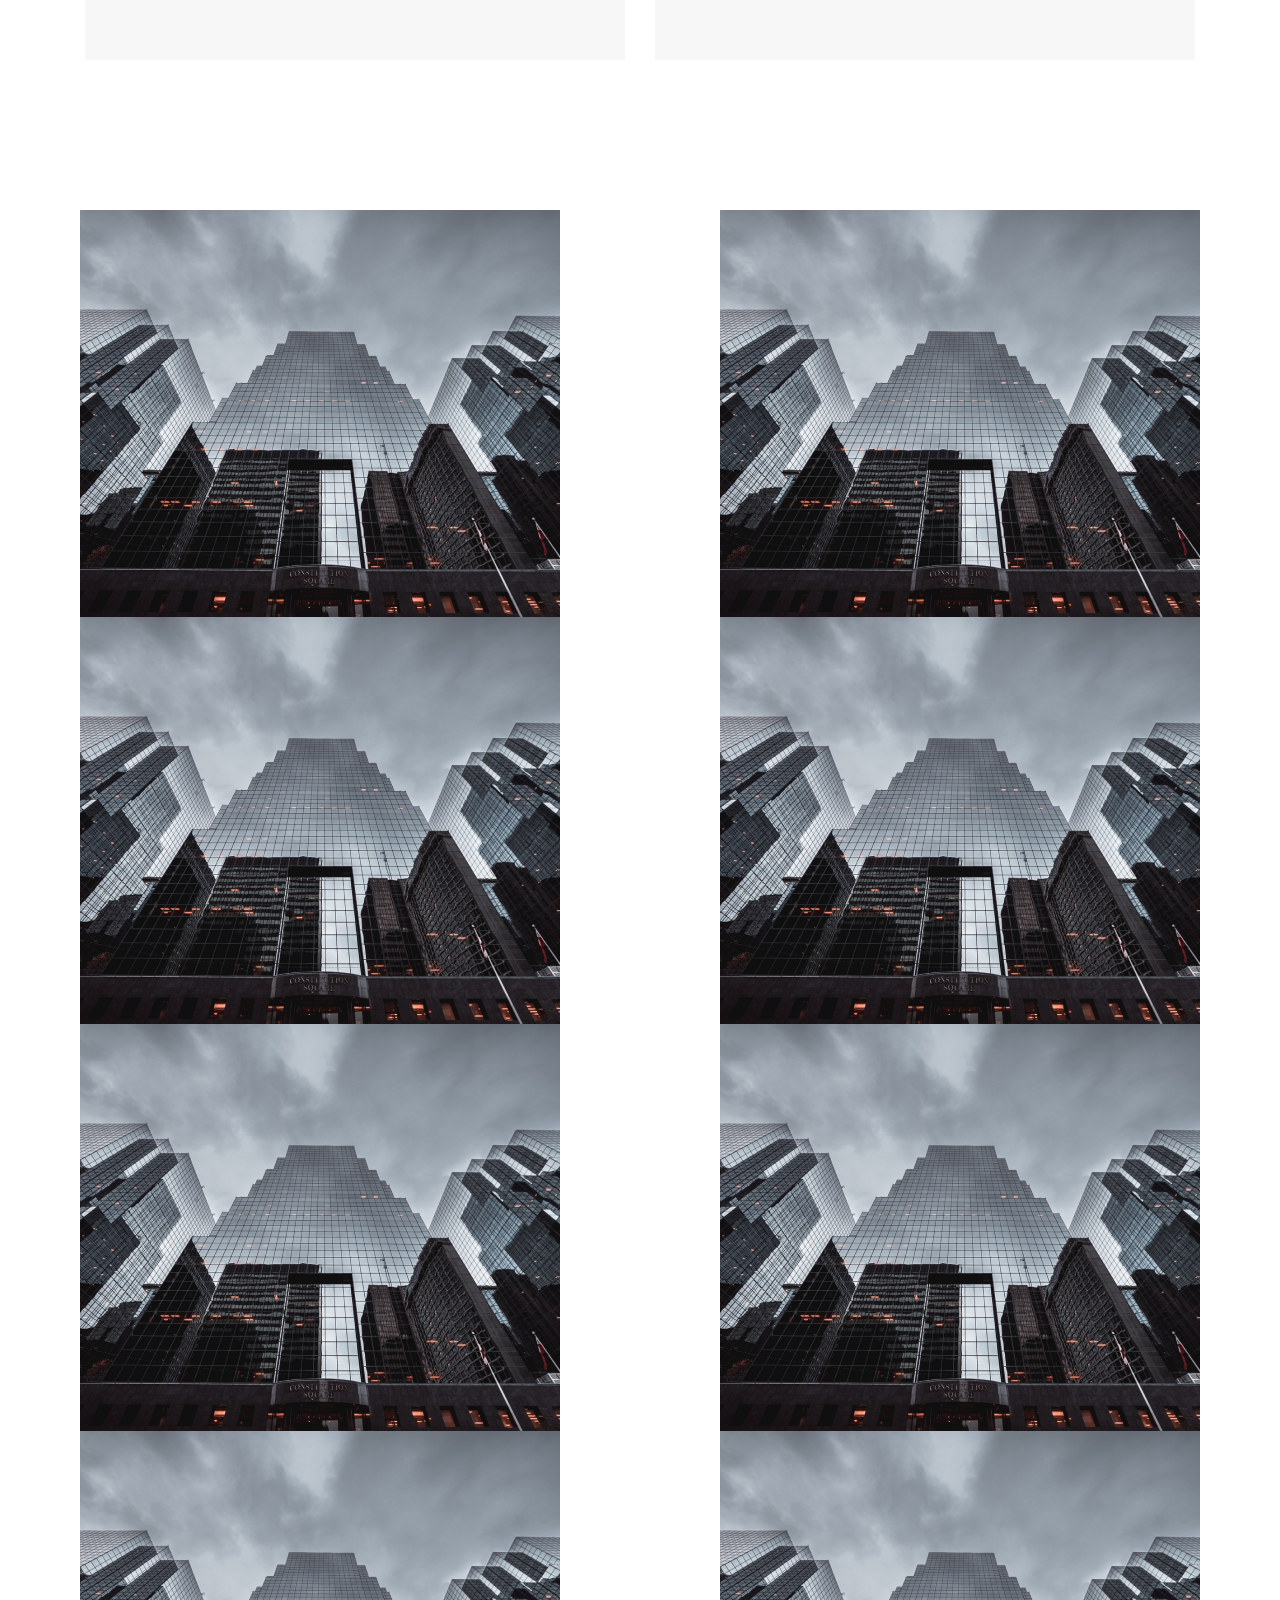
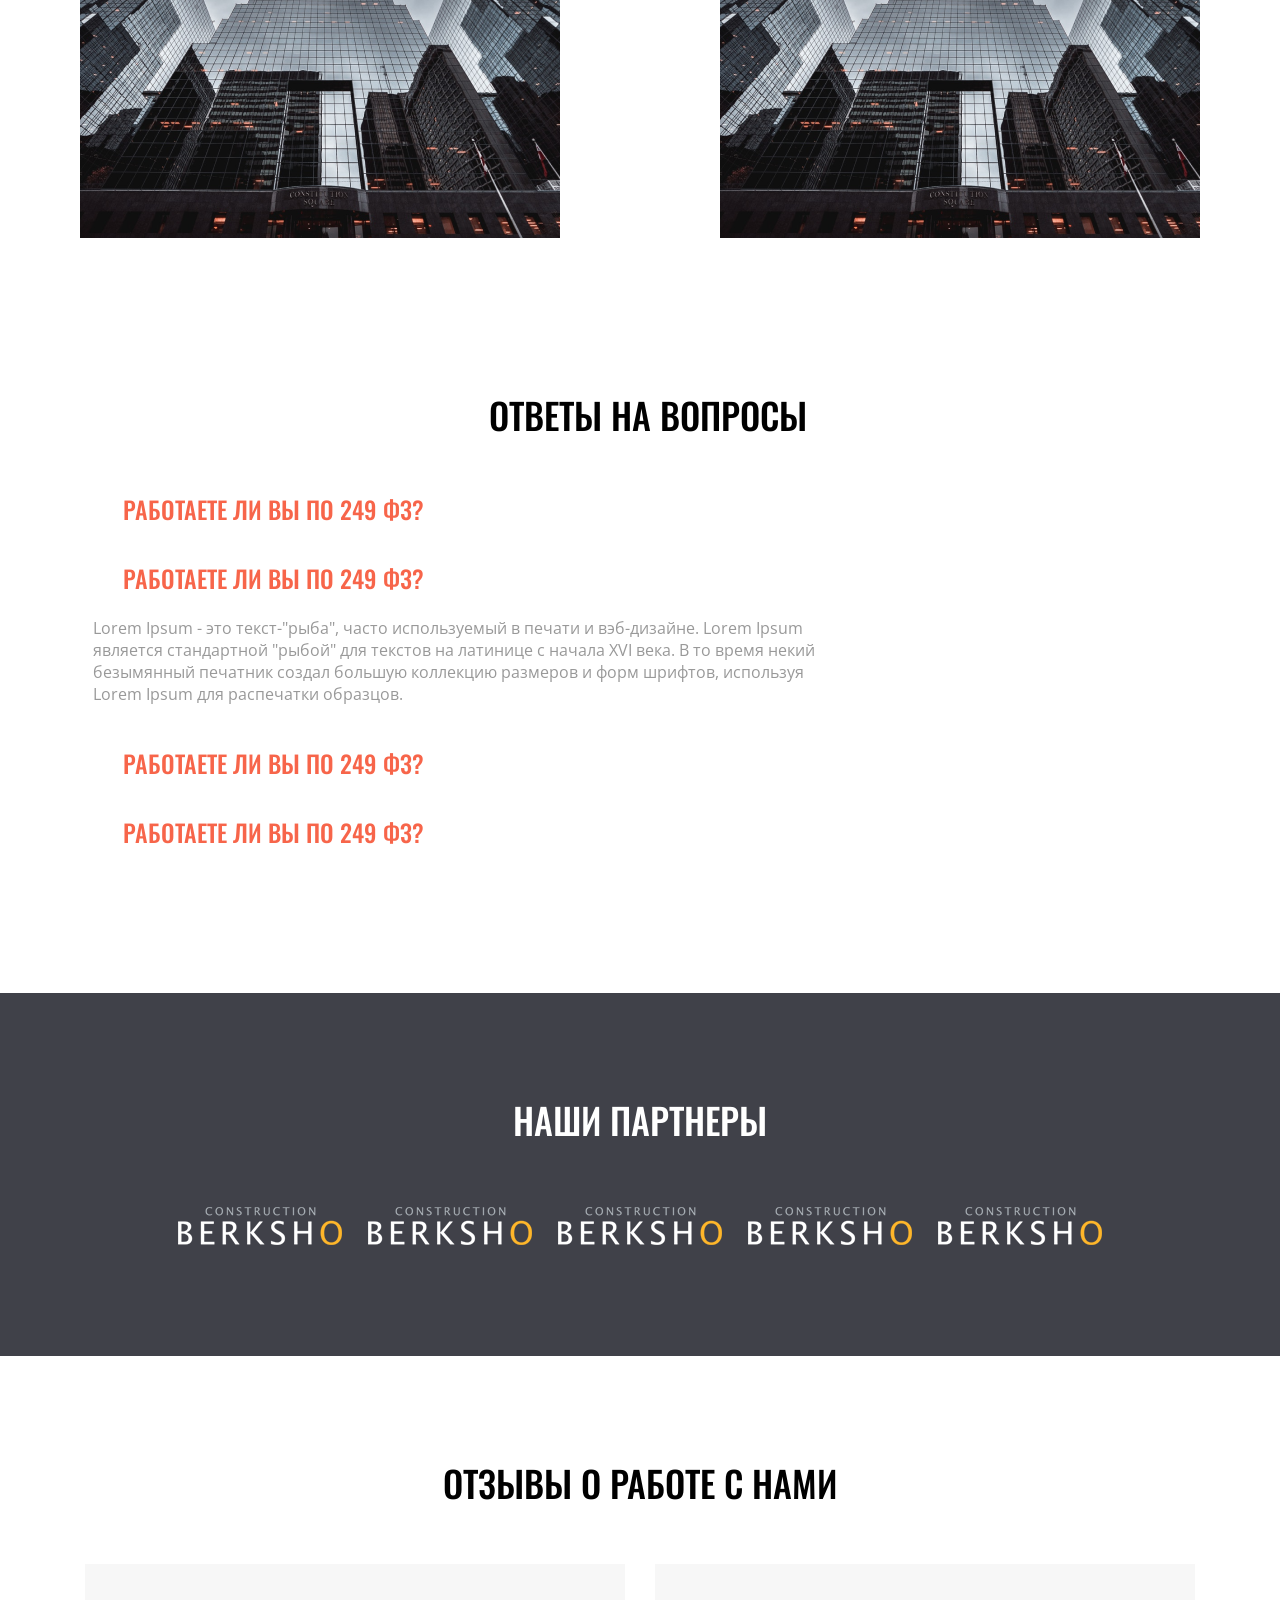
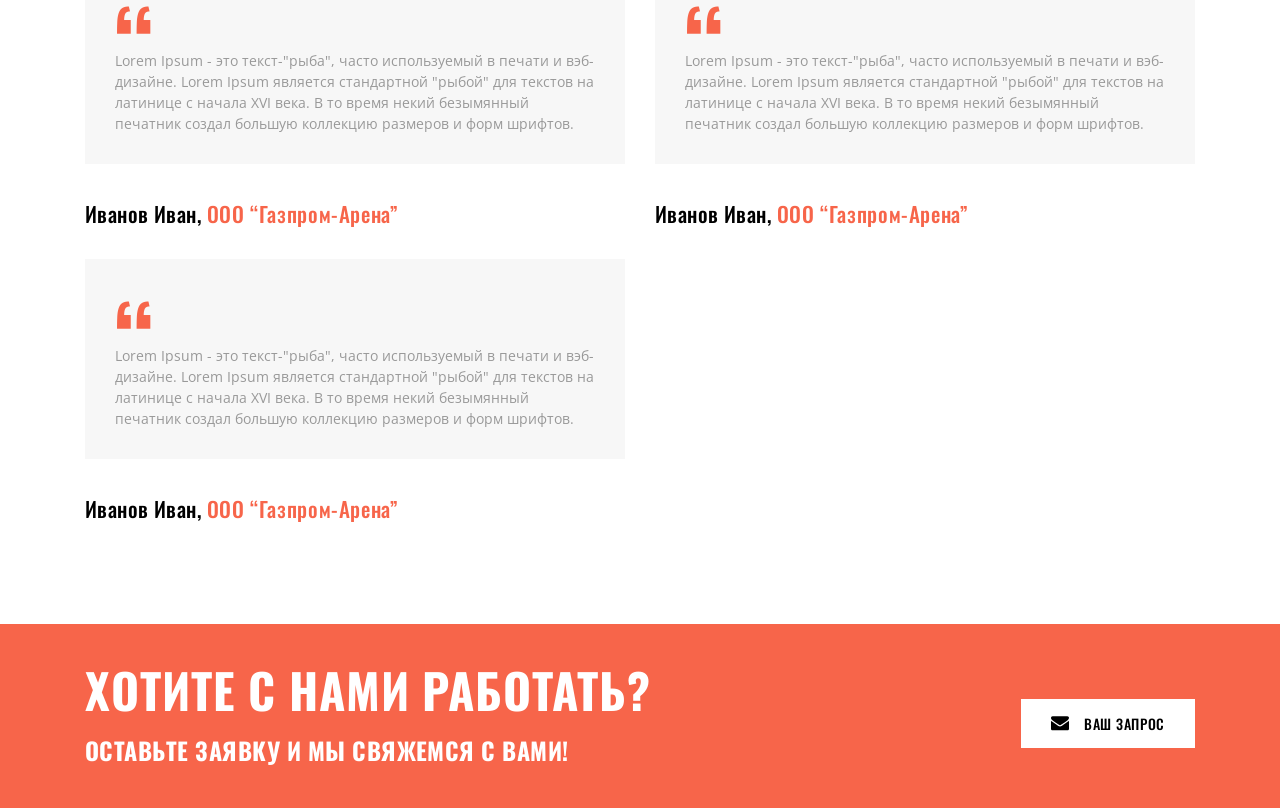
==== commit 95512639: "les11" ====
--- a/figma.html
+++ b/figma.html
@@ -1,16 +1,20 @@
 <!DOCTYPE html>
 <html lang="ru">
+
 <head>
     <meta charset="UTF-8">
 
     <link rel="preconnect" href="https://fonts.googleapis.com">
     <link rel="preconnect" href="https://fonts.gstatic.com" crossorigin>
-    <link href="https://fonts.googleapis.com/css2?family=Open+Sans:ital,wdth,wght@0,75..100,300..800;1,75..100,300..800&family=Oswald:wght@200..700&display=swap" rel="stylesheet">
+    <link
+        href="https://fonts.googleapis.com/css2?family=Open+Sans:ital,wdth,wght@0,75..100,300..800;1,75..100,300..800&family=Oswald:wght@200..700&display=swap"
+        rel="stylesheet">
 
     <link rel="stylesheet" href="./figma.css">
     <meta name="viewport" content="width=device-width, initial-scale=1.0">
     <title>Train_Figma</title>
 </head>
+
 <body>
     <header class="header">
         <div class="container">
@@ -23,7 +27,7 @@
                 </button>
             </div>
             <h1 class="h1">Реализуем крупнейшие проекты в России</h1>
-            <h4 class="h4">Стадионы, газопроводы, мосты, дамбы</h4>
+            <!-- <h4 class="h4">Стадионы, газопроводы, мосты, дамбы</h4> -->
         </div>
     </header>
     <section class="about">
@@ -57,21 +61,21 @@
             <h2 class="text-h2 project-h2">Наши самые большие проекты</h2>
             <div class="about__flex">
                 <div class="about__flex-item">
-                    <img class="project-img" src="figmaImg/Rectangle%203.png" alt="ops!" >
+                    <img class="project-img" src="figmaImg/Rectangle%203.png" alt="ops!">
                     <div class="line"></div>
                     <h3 class="text-h3 project-h3">Газпром Арена</h3>
                     <p class="text-p project-p">Мы сделали самую красивую арену в Европе. Это открытие стало для нас
                         прорывной точкой для разивтия на следующие десятилетия. Мы очень рады данному еву.</p>
                 </div>
                 <div class="about__flex-item">
-                    <img class="project-img" src="figmaImg/Rectangle%203.png" alt="ops!" >
+                    <img class="project-img" src="figmaImg/Rectangle%203.png" alt="ops!">
                     <div class="line"></div>
                     <h3 class="text-h3 project-h3">Газпром Арена</h3>
                     <p class="text-p project-p">Мы сделали самую красивую арену в Европе. Это открытие стало для нас
                         прорывной точкой для разивтия на следующие десятилетия. Мы очень рады данному еву.</p>
                 </div>
                 <div class="about__flex-item">
-                    <img class="project-img" src="figmaImg/Rectangle%203.png" alt="ops!" >
+                    <img class="project-img" src="figmaImg/Rectangle%203.png" alt="ops!">
                     <div class="line"></div>
                     <h3 class="text-h3 project-h3">Газпром Арена</h3>
                     <p class="text-p project-p">Мы сделали самую красивую арену в Европе. Это открытие стало для нас
@@ -84,16 +88,16 @@
     <section class="request">
         <div class="container">
             <div class="request__flex">
-            <div class="request-left">
-                <h4 class="request-h4">САМЫЕ УМНЫЕ ПРОЕКТЫ</h4>
-                 <h5 class="request-h5">РЕАЛИЗУЕМ САМЫЕ СМЕЛЫЕ РЕШЕНИЯ В РОССИИ!</h5>
-            </div>
-            <div class="request-right">
-                <button class="request-btn">
-                    <img class="request-img" alt="xxx" src="./figmaImg/btn-logo.svg">
-                    Ваш запрос
-                </button>
-            </div>
+                <div class="request-left">
+                    <h4 class="request-h4">САМЫЕ УМНЫЕ ПРОЕКТЫ</h4>
+                    <h5 class="request-h5">РЕАЛИЗУЕМ САМЫЕ СМЕЛЫЕ РЕШЕНИЯ В РОССИИ!</h5>
+                </div>
+                <div class="request-right">
+                    <button class="request-btn">
+                        <img class="request-img" alt="xxx" src="./figmaImg/btn-logo.svg">
+                        Ваш запрос
+                    </button>
+                </div>
             </div>
         </div>
     </section>
@@ -196,26 +200,77 @@
         </div>
     </section>
     <section class="partners">
-            <div class="container">
-                <h2 class="text-h2 partners__h2">Наши партнеры</h2>
-                <div class="partners__flex">
-                    <div class="partners__item">
-                        <img src="./figmaImg/partnersImg.png" alt="ops!">
-                    </div>
-                    <div class="partners__item">
-                        <img src="./figmaImg/partnersImg.png" alt="ops!">
-                    </div>
-                    <div class="partners__item">
-                        <img src="./figmaImg/partnersImg.png" alt="ops!">
-                    </div>
-                    <div class="partners__item">
-                        <img src="./figmaImg/partnersImg.png" alt="ops!">
-                    </div>
-                    <div class="partners__item">
-                        <img src="./figmaImg/partnersImg.png" alt="ops!">
-                    </div>
-                </div>
-            </div>
+        <div class="container">
+            <h2 class="text-h2 partners__h2">Наши партнеры</h2>
+            <div class="partners__flex">
+                <div class="partners__item">
+                    <img src="./figmaImg/partnersImg.png" alt="ops!">
+                </div>
+                <div class="partners__item">
+                    <img src="./figmaImg/partnersImg.png" alt="ops!">
+                </div>
+                <div class="partners__item">
+                    <img src="./figmaImg/partnersImg.png" alt="ops!">
+                </div>
+                <div class="partners__item">
+                    <img src="./figmaImg/partnersImg.png" alt="ops!">
+                </div>
+                <div class="partners__item">
+                    <img src="./figmaImg/partnersImg.png" alt="ops!">
+                </div>
+            </div>
+        </div>
+    </section>
+    <section class="review">
+        <div class="container">
+            <h2 class="text-2 reviews__h2">Отзывы о работе с нами</h2>
+            <div class="review__grid">
+                <div class="review__grid-item">
+                    <div class="review__card">
+                        <div class="review__quotes">“</div>
+                        <p class="text-p-reviews">Lorem Ipsum - это текст-"рыба", часто используемый в печати и вэб-дизайне.
+                            Lorem Ipsum является стандартной "рыбой" для текстов на латинице с начала XVI века. В то время
+                            некий безымянный печатник создал большую коллекцию размеров и форм шрифтов.</p>
+                    </div>
+                    <h4 class="text-h4">Иванов Иван,<span class="review-text-accent"> ООО “Газпром-Арена”</span></h4>                 
+                </div>
+                <div class="review__grid-item">
+                    <div class="review__card">
+                        <div class="review__quotes">“</div>
+                        <p class="text-p-reviews">Lorem Ipsum - это текст-"рыба", часто используемый в печати и вэб-дизайне.
+                            Lorem Ipsum является стандартной "рыбой" для текстов на латинице с начала XVI века. В то время
+                            некий безымянный печатник создал большую коллекцию размеров и форм шрифтов.</p>
+                    </div>
+                    <h4 class="text-h4">Иванов Иван,<span class="review-text-accent"> ООО “Газпром-Арена”</span></h4>                 
+                </div>
+                <div class="review__grid-item">
+                    <div class="review__card">
+                        <div class="review__quotes">“</div>
+                        <p class="text-p-reviews">Lorem Ipsum - это текст-"рыба", часто используемый в печати и вэб-дизайне.
+                            Lorem Ipsum является стандартной "рыбой" для текстов на латинице с начала XVI века. В то время
+                            некий безымянный печатник создал большую коллекцию размеров и форм шрифтов.</p>
+                    </div>
+                    <h4 class="text-h4">Иванов Иван,<span class="review-text-accent"> ООО “Газпром-Арена”</span></h4>                 
+                </div>
+            </div>
+        </div>
+    </section>
+    <section class="request">
+        <div class="container">
+            <div class="request__flex">
+                <div class="request-left">
+                    <h4 class="request-h4">Хотите с нами работать?</h4>
+                    <h5 class="request-h5">ОСТАВЬТЕ ЗАЯВКУ И МЫ СВЯЖЕМСЯ С ВАМИ!</h5>
+                </div>
+                <div class="request-right">
+                    <button class="request-btn">
+                        <img class="request-img" alt="xxx" src="./figmaImg/btn-logo.svg">
+                        Ваш запрос
+                    </button>
+                </div>
+            </div>
+        </div>
     </section>
 </body>
+
 </html>
--- a/figma.css
+++ b/figma.css
@@ -1,7 +1,10 @@
 html {
   box-sizing: border-box;
 }
-*, *::before, *::after {
+
+*,
+*::before,
+*::after {
   box-sizing: inherit;
 }
 
@@ -10,10 +13,17 @@
   max-width: 100%;
 }
 
-h1, h2, h3, h4, h5, h6, p {
+h1,
+h2,
+h3,
+h4,
+h5,
+h6,
+p {
   margin: 0;
   padding: 0;
 }
+
 body {
   margin: 0;
   font-family: "Oswald", sans-serif;
@@ -44,6 +54,7 @@
   width: 60px;
   height: 60px;
 }
+
 .burger {
   width: 50px;
   height: 50px;
@@ -64,6 +75,7 @@
   background-color: #fff;
   margin-bottom: 4px;
 }
+
 .burger__line:last-child {
   margin-bottom: 0;
 }
@@ -98,11 +110,13 @@
   height: 22px;
   color: var(--white-color);
 }
+
 @media screen and (max-width: 380px) {
   .h1 {
     font-size: 46px;
     line-height: 64px;
   }
+
   .h4 {
     font-size: 24px;
   }
@@ -130,7 +144,7 @@
 
 .about__grid {
   display: grid;
-  grid-template-columns: repeat(4,1fr);
+  grid-template-columns: repeat(4, 1fr);
   gap: 30px;
   justify-items: center;
 }
@@ -167,26 +181,30 @@
 
 @media screen and (max-width: 1280px) {
   .about__grid {
-    grid-template-columns: repeat(2,1fr);
-    grid-template-rows: repeat(2,1fr);
-  }
-}
+    grid-template-columns: repeat(2, 1fr);
+    grid-template-rows: repeat(2, 1fr);
+  }
+}
+
 @media screen and (max-width: 768px) {
   .info {
     position: relative;
     padding: 30px 0;
   }
+
   .about__grid {
-    grid-template-columns: repeat(1,1fr);
+    grid-template-columns: repeat(1, 1fr);
   }
 }
 
 .about__flex {
   display: flex;
 }
+
 .about__flex-item {
   margin-right: 30px;
 }
+
 .about__flex-item:last-child {
   margin-right: 0;
 }
@@ -217,15 +235,15 @@
 }
 
 .project-p {
-color:#999;
+  color: #999;
 }
 
 
 .text-h2 {
-font-weight: 500;
-font-size: 36px;
-text-transform: uppercase;
-text-align: center;
+  font-weight: 500;
+  font-size: 36px;
+  text-transform: uppercase;
+  text-align: center;
 }
 
 .text-h3 {
@@ -247,24 +265,27 @@
 }
 
 @media screen and (max-width: 1280px) {
-.about {
-  padding: 450px 15px 110px 15px;
-}
-}
+  .about {
+    padding: 450px 15px 110px 15px;
+  }
+}
+
 @media screen and (max-width: 768px) {
   .about {
     padding-top: 150px;
     padding-bottom: 80px;
   }
 
- .about__flex {
-   flex-direction: column;
-   align-items: center;
- }
+  .about__flex {
+    flex-direction: column;
+    align-items: center;
+  }
+
   .about__flex-item {
     margin-right: 0;
     margin-bottom: 30px;
   }
+
   .about__flex-item:last-child {
     margin-bottom: 0;
   }
@@ -274,19 +295,21 @@
 
 
 
-.request{
-  background-color:var(--accent-color);
+.request {
+  background-color: var(--accent-color);
   padding-top: 30px;
   padding-bottom: 40px;
 }
+
 .request__flex {
   display: flex;
   justify-content: space-between;
   align-items: center;
 }
+
 .request-left {
   color: var(--white-color);
- }
+}
 
 .request-h4 {
   text-transform: uppercase;
@@ -296,12 +319,14 @@
   margin-bottom: 7px;
   line-height: 71px;
 }
+
 .request-h5 {
   font-weight: 700;
   font-size: 24px;
   letter-spacing: 0.02em;
   color: #fff;
 }
+
 .request-btn {
   display: flex;
   align-items: center;
@@ -316,16 +341,18 @@
   padding: 14px 30px;
   margin-top: 24px;
 }
+
 .request-img {
   margin-right: 15px;
 }
 
 @media screen and (max-width: 1280px) {
-.request {
-  padding-left: 15px;
-  padding-right: 15px;
-}
-}
+  .request {
+    padding-left: 15px;
+    padding-right: 15px;
+  }
+}
+
 @media screen and (max-width: 768px) {
   .request__flex {
     flex-wrap: wrap;
@@ -338,10 +365,13 @@
 .services {
   padding: 150px 0;
 }
-.section__h2, .services__h4 {
+
+.section__h2,
+.services__h4 {
   color: black;
   text-align: center;
 }
+
 .section__h2 {
   margin-bottom: 54px;
 }
@@ -377,18 +407,22 @@
   .services {
     padding-left: 15px;
     padding-right: 15px;
-}
+  }
+
   .services__grid {
     grid-template-columns: repeat(2, 1fr);
     grid-template-rows: repeat(3, 1fr);
   }
+
   .services__item {
     width: 100%;
   }
+
   .services__h4 {
     margin: 0 auto;
   }
 }
+
 @media screen and (max-width: 768px) {
   .services__grid {
     grid-template-columns: repeat(1, 1fr);
@@ -405,11 +439,13 @@
   justify-items: center;
   gap: 0;
 }
+
 @media screen and (max-width: 1280px) {
   .portfolio__grid {
     grid-template-columns: repeat(2, 1fr);
   }
 }
+
 @media screen and (max-width: 768px) {
   .portfolio__grid {
     grid-template-columns: repeat(1, 1fr);
@@ -423,9 +459,11 @@
   padding-top: 150px;
   padding-bottom: 111px;
 }
+
 .question .section__h2 {
   margin-bottom: 50px;
 }
+
 .question-h3 {
   text-transform: uppercase;
   color: var(--accent-color);
@@ -439,12 +477,12 @@
   display: inline-block;
   width: 15px;
   height: 15px;
-  background-image: url("./figmaImg/Polygon.png") ;
+  background-image: url("./figmaImg/Polygon.png");
   background-repeat: no-repeat;
   background-position: center;
 }
 
-.question-h3.open::before{
+.question-h3.open::before {
   transform: rotate(-90deg);
 }
 
@@ -461,14 +499,14 @@
   margin-bottom: 33px;
 }
 
-.question-h3.closed + .question-p {
+.question-h3.closed+.question-p {
   display: none;
 }
 
 @media screen and (max-width: 1280px) {
   .question {
-  padding-left: 15px;
-  padding-bottom: 110px;
+    padding-left: 15px;
+    padding-bottom: 110px;
   }
 }
 
@@ -486,11 +524,13 @@
   margin-bottom: 49px;
 
 }
+
 .partners__flex {
   display: flex;
   justify-content: space-between;
   flex-wrap: wrap;
 }
+
 .partners__item {
   max-width: 170px;
   margin-right: 64px;
@@ -510,9 +550,76 @@
     margin-right: 10px;
     margin-left: 10px;
   }
+
   .partners__item:nth-child(5n) {
     margin-right: 10px;
     margin-left: 10px;
   }
 }
 
+/* REVIEW */
+
+.review {
+  padding: 150px 0 145px;
+}
+
+.reviews__h2 {
+  text-align: center;
+  margin-bottom: 55px;
+  font-family: "Oswald", sans-serif;
+  font-weight: 500;
+  font-size: 36px;
+  text-transform: uppercase;
+  color: #000;
+}
+
+.review__grid {
+  display: grid;
+  gap: 30px;
+  grid-template-columns: repeat(3 , 1fr);
+}
+
+.review__card {
+  background: #f7f7f7;
+  padding: 30px;
+  margin-bottom: 34px;
+}
+
+.review__quotes {
+line-height: 1;
+font-weight: 700;
+font-size: 96px;
+text-transform: uppercase;
+color:var(--accent-color);
+margin-bottom: -40px;
+}
+
+.text-p-reviews {
+  font-family: "Open Sans", sans-serif;
+  font-weight: 400;
+  font-size: 14px;
+  line-height: 21px;
+  line-height: 1.5;
+  color: #999;
+}
+
+.review-text-accent {
+  color:var(--accent-color);
+  letter-spacing: 0.03em;
+}
+
+@media screen and (max-width: 1280px) {
+  .review {
+    padding: 100px 15px;
+  }
+  .review__grid {
+    grid-template-columns: repeat(2 , 1fr);
+  }
+}
+
+
+@media screen and (max-width: 768px) {
+  .review__grid {
+    grid-template-columns: repeat(1 , 1fr);
+  }
+}
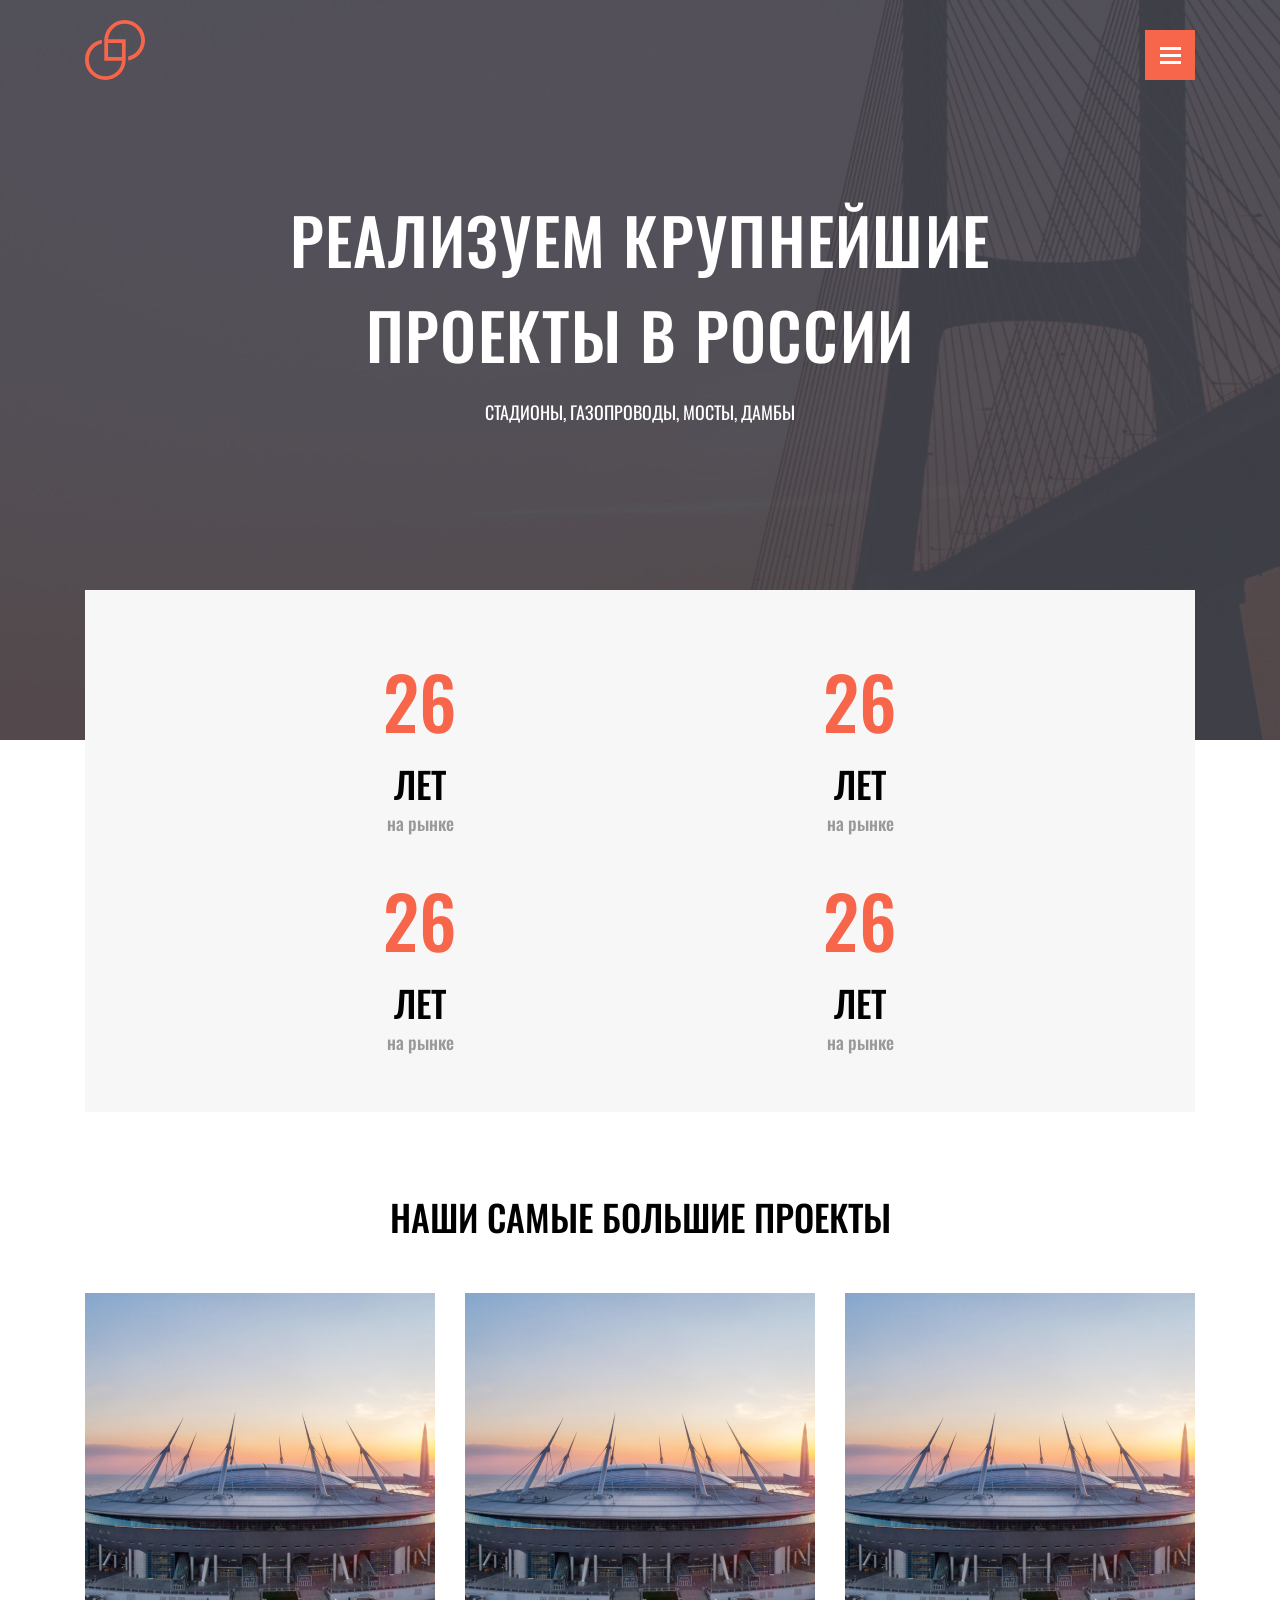
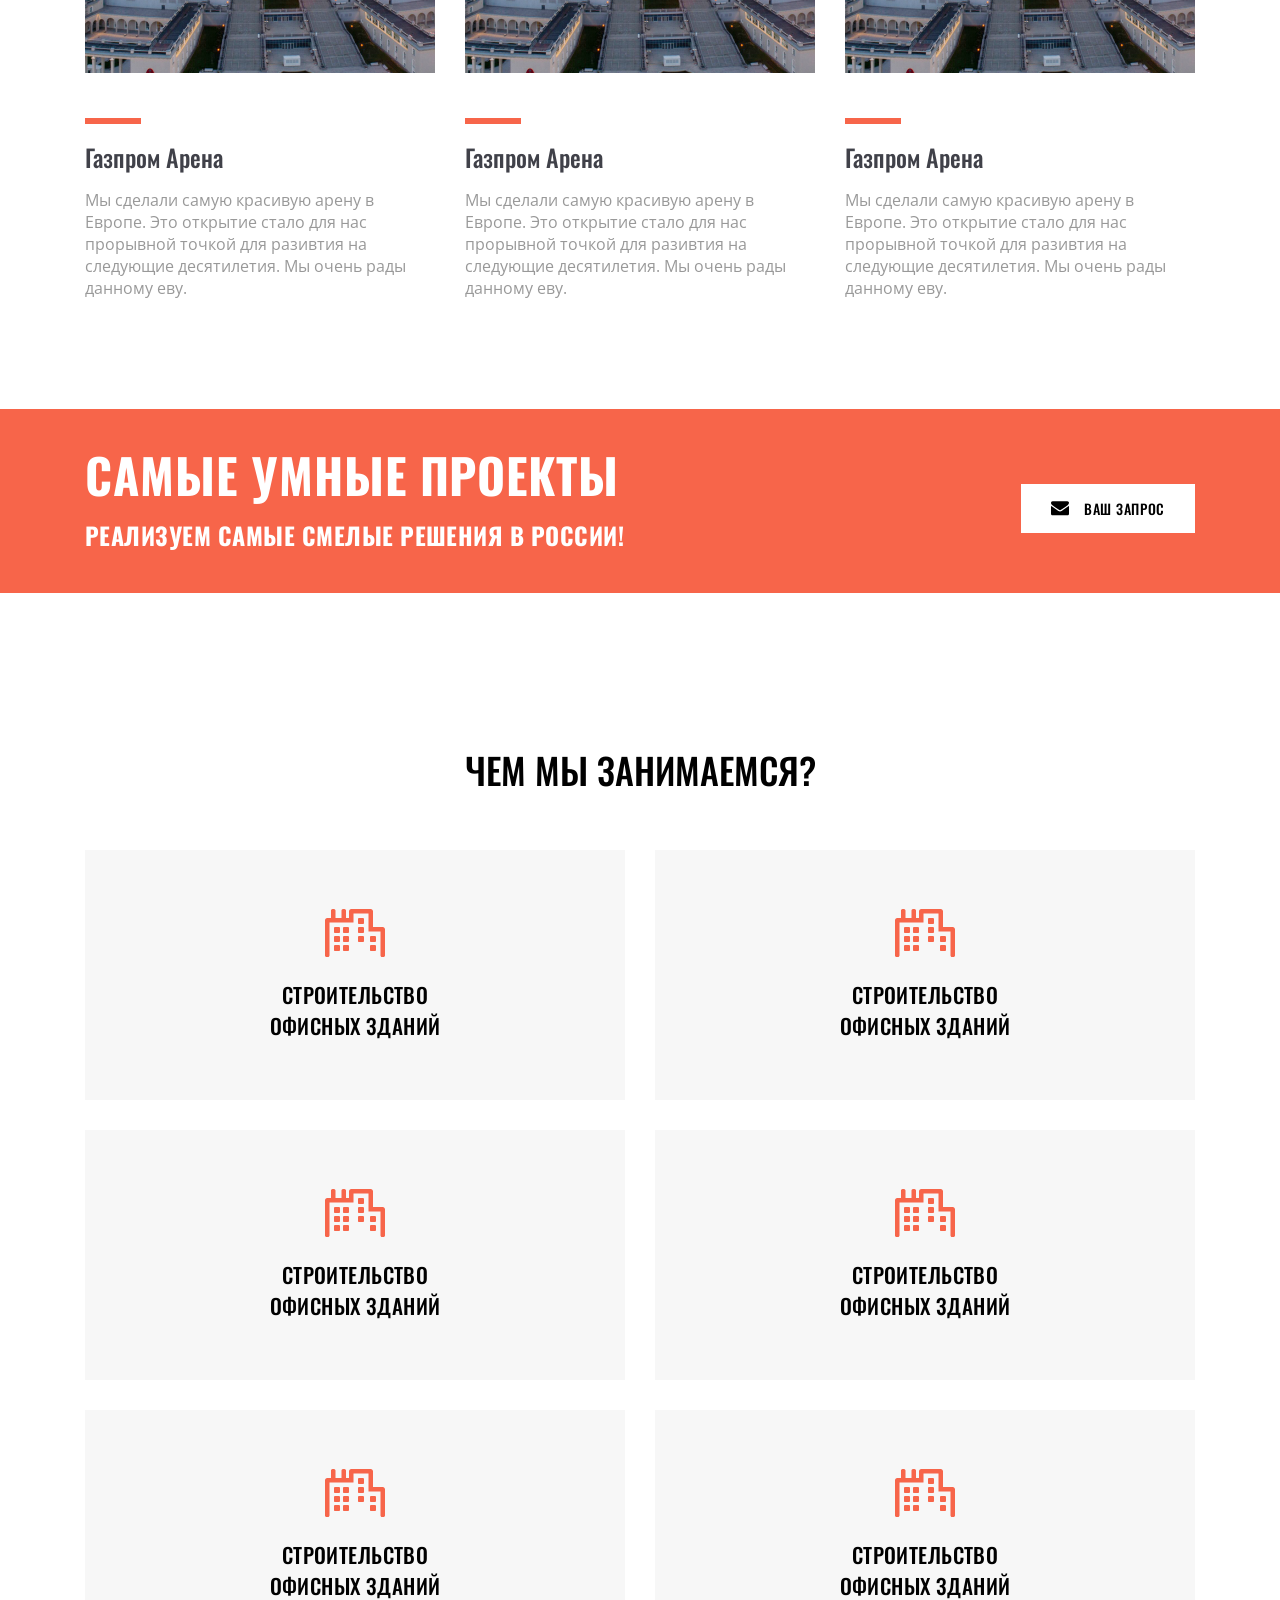
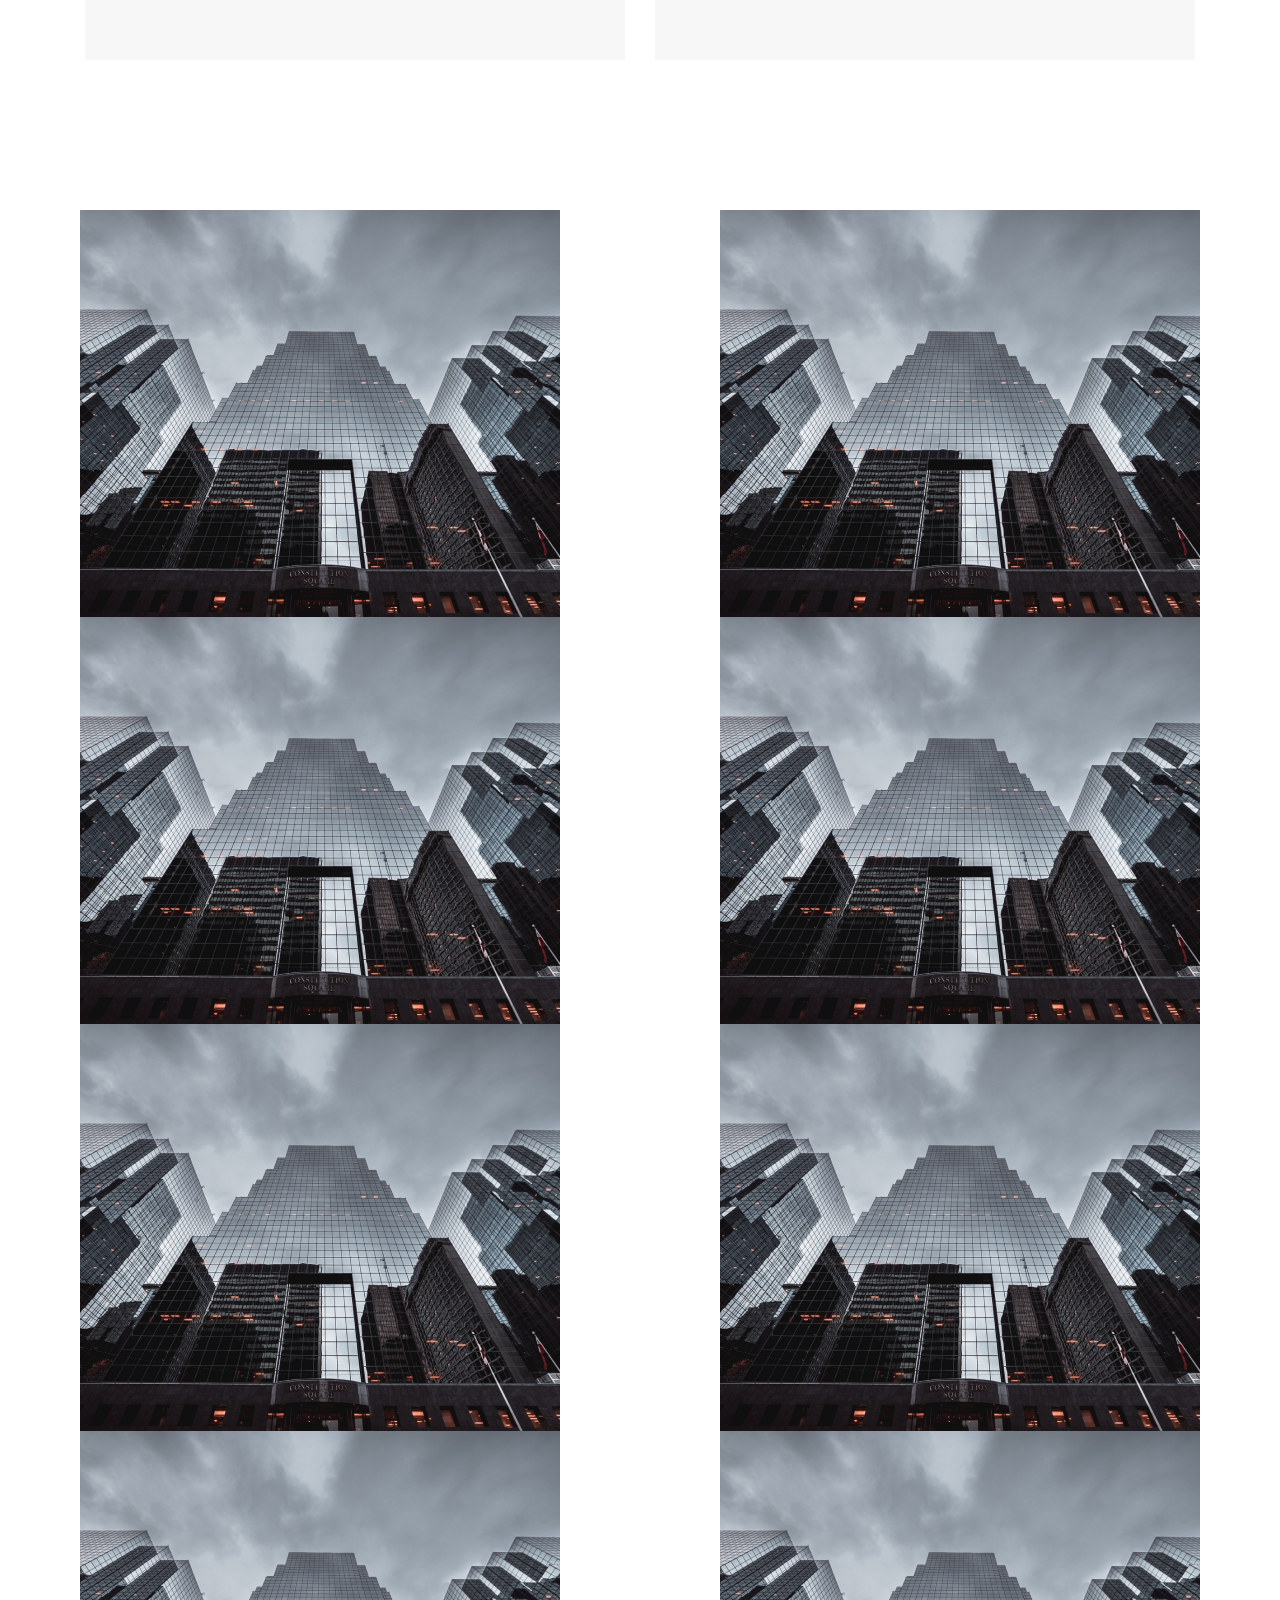
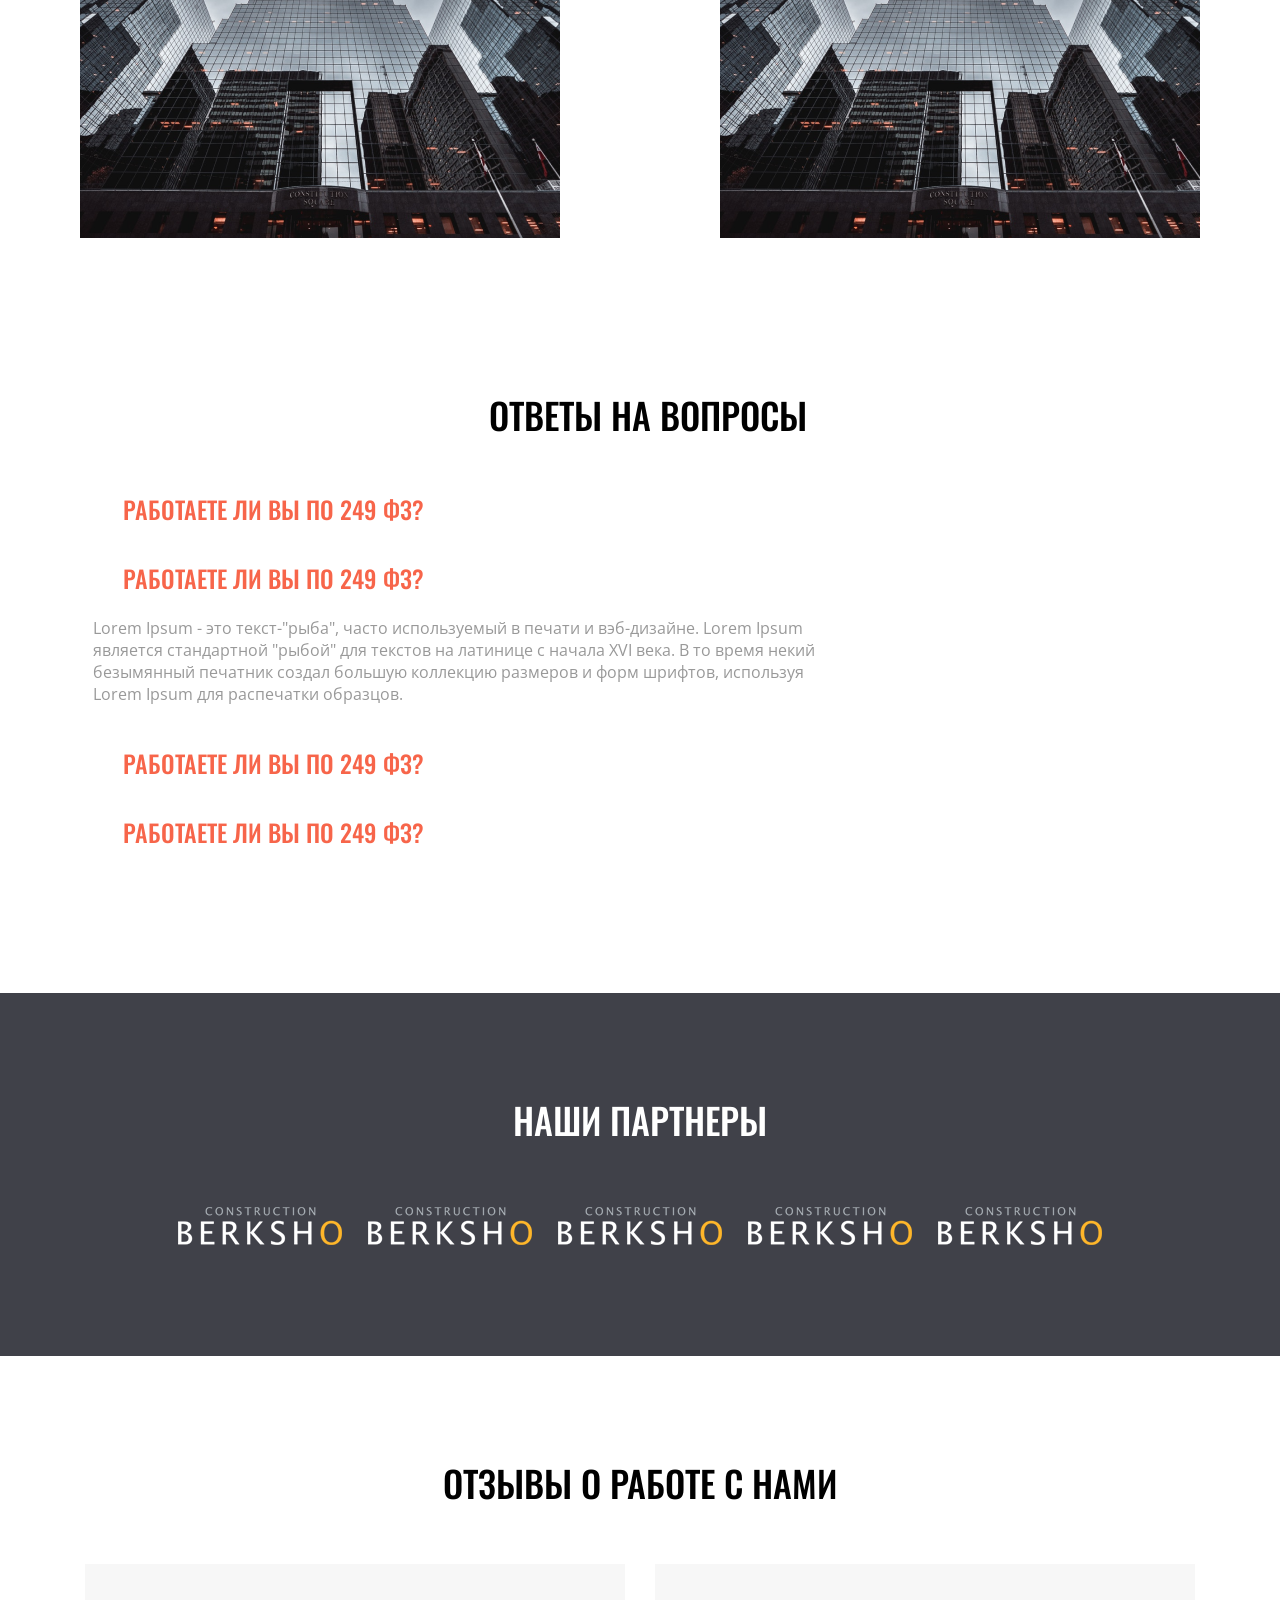
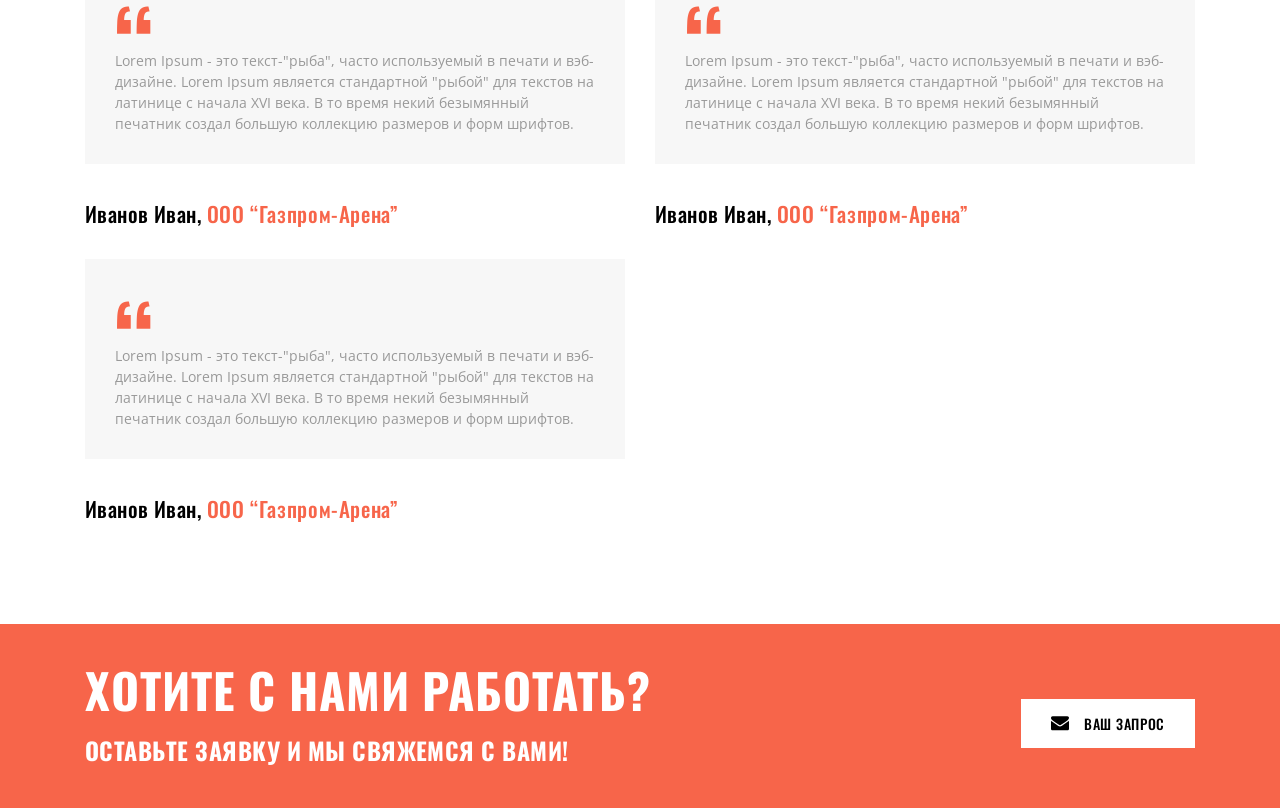
==== commit a9af4849: "heal h4" ====
--- a/figma.html
+++ b/figma.html
@@ -27,7 +27,7 @@
                 </button>
             </div>
             <h1 class="h1">Реализуем крупнейшие проекты в России</h1>
-            <!-- <h4 class="h4">Стадионы, газопроводы, мосты, дамбы</h4> -->
+            <h4 class="h4">Стадионы, газопроводы, мосты, дамбы</h4>
         </div>
     </header>
     <section class="about">
--- a/figma.css
+++ b/figma.css
@@ -106,7 +106,7 @@
   line-height: 27px;
   text-transform: uppercase;
   text-align: center;
-  min-width: 734px;
+  max-width: 734px;
   height: 22px;
   color: var(--white-color);
 }
@@ -150,7 +150,6 @@
 }
 
 .about__grid-item {
-  border: 1px solid var(--accent-color);
   text-align: center;
   width: 190px;
 }
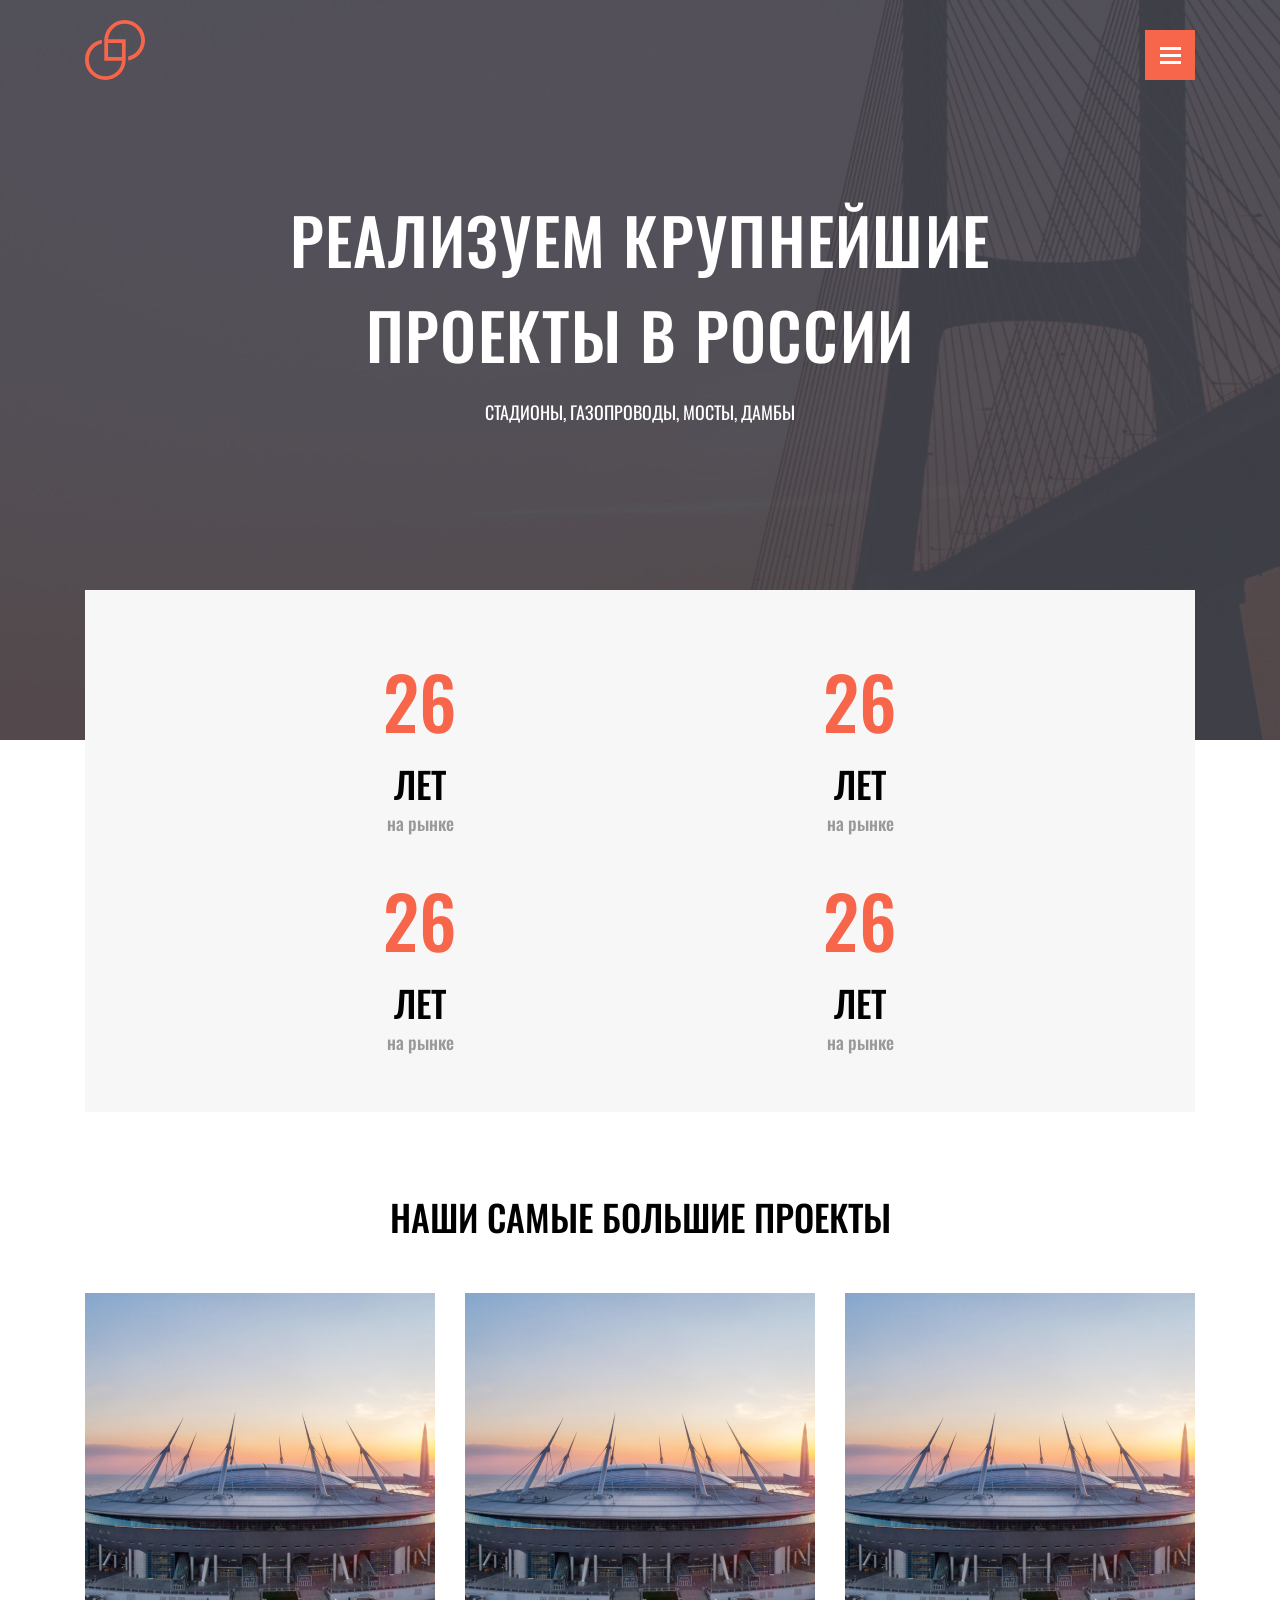
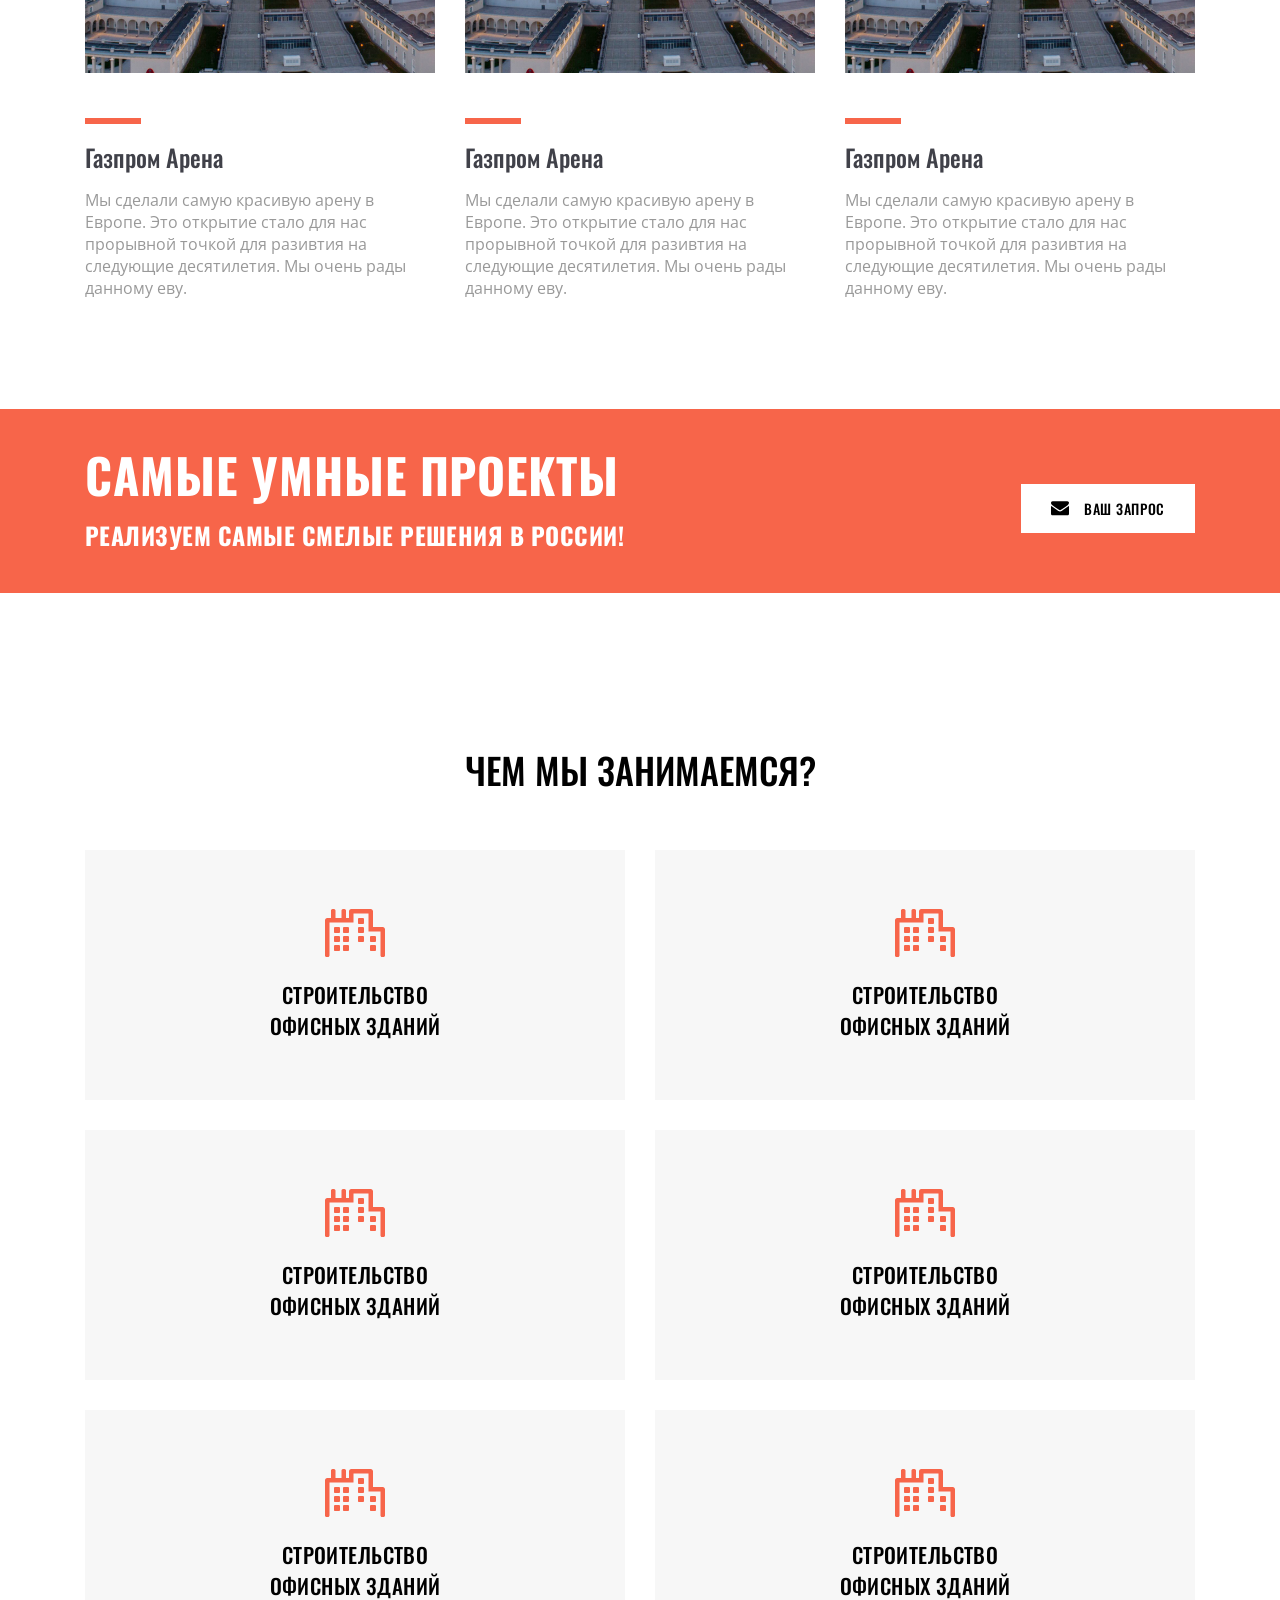
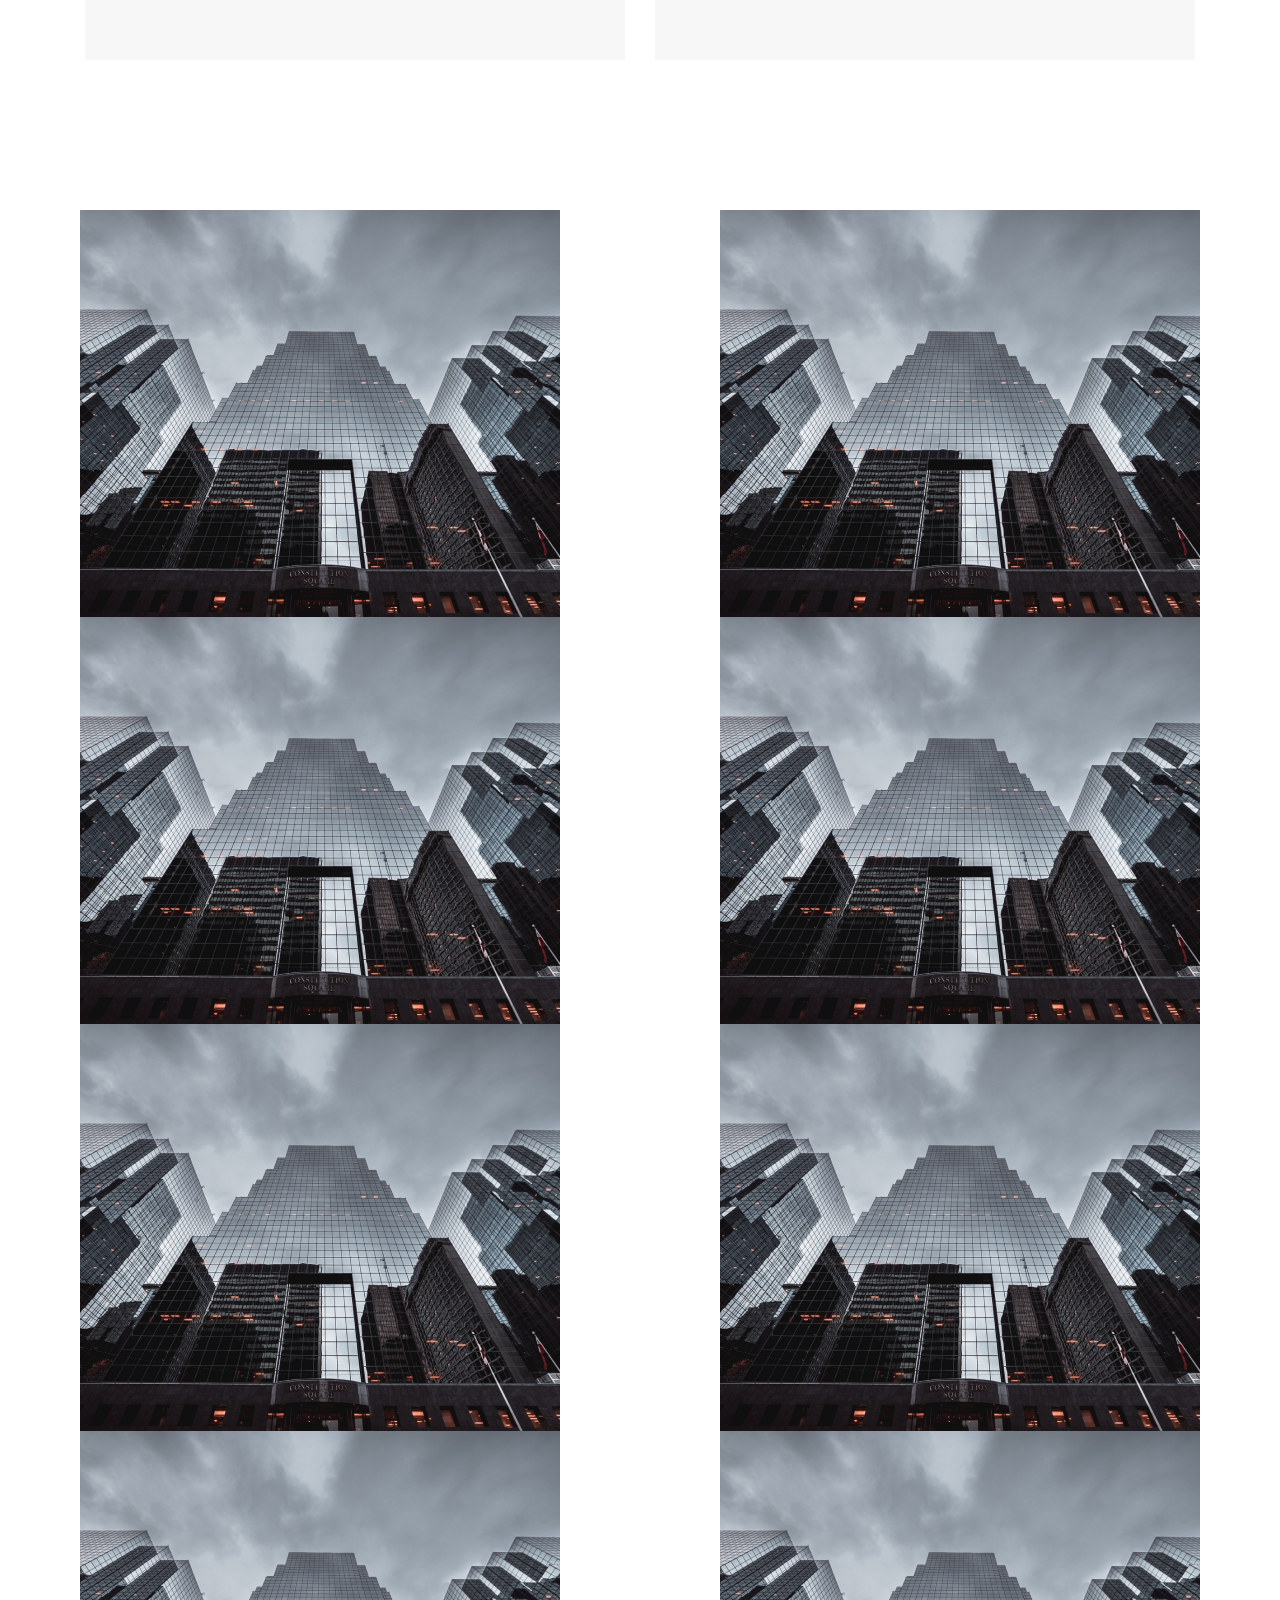
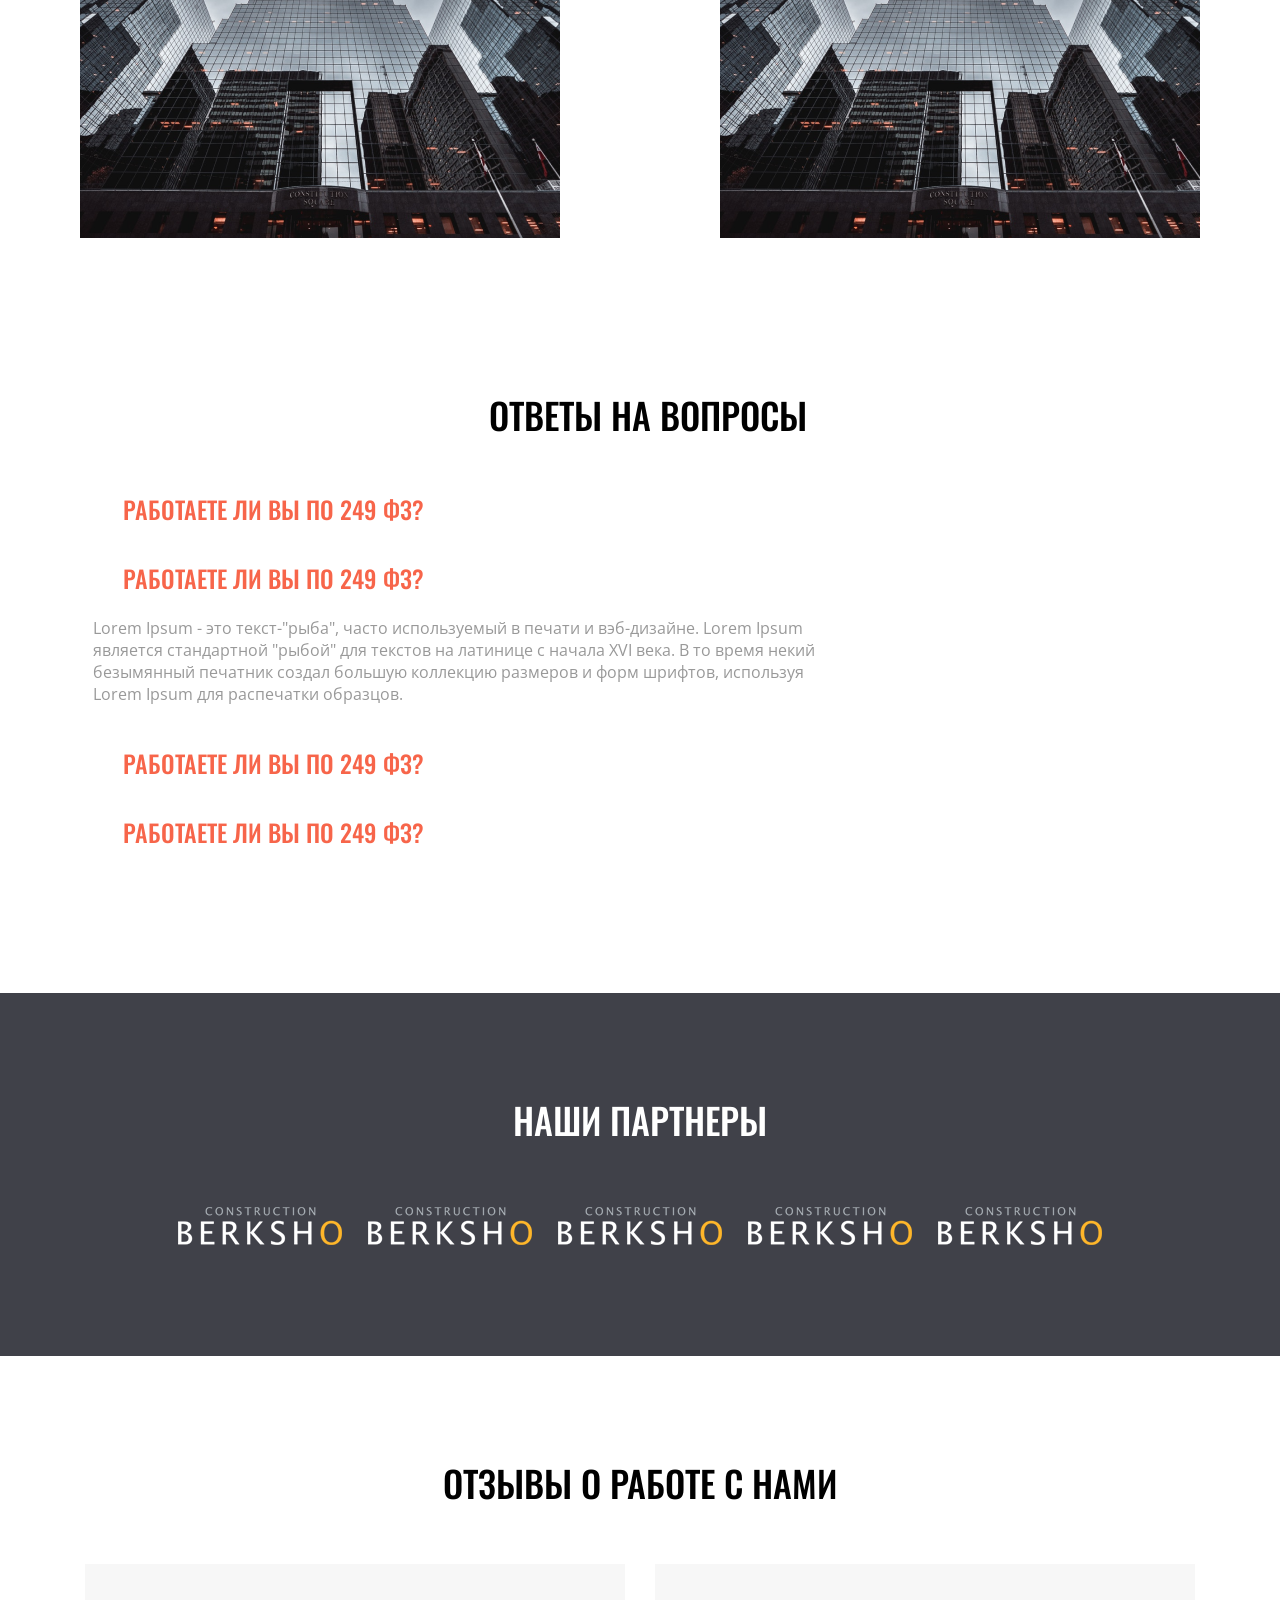
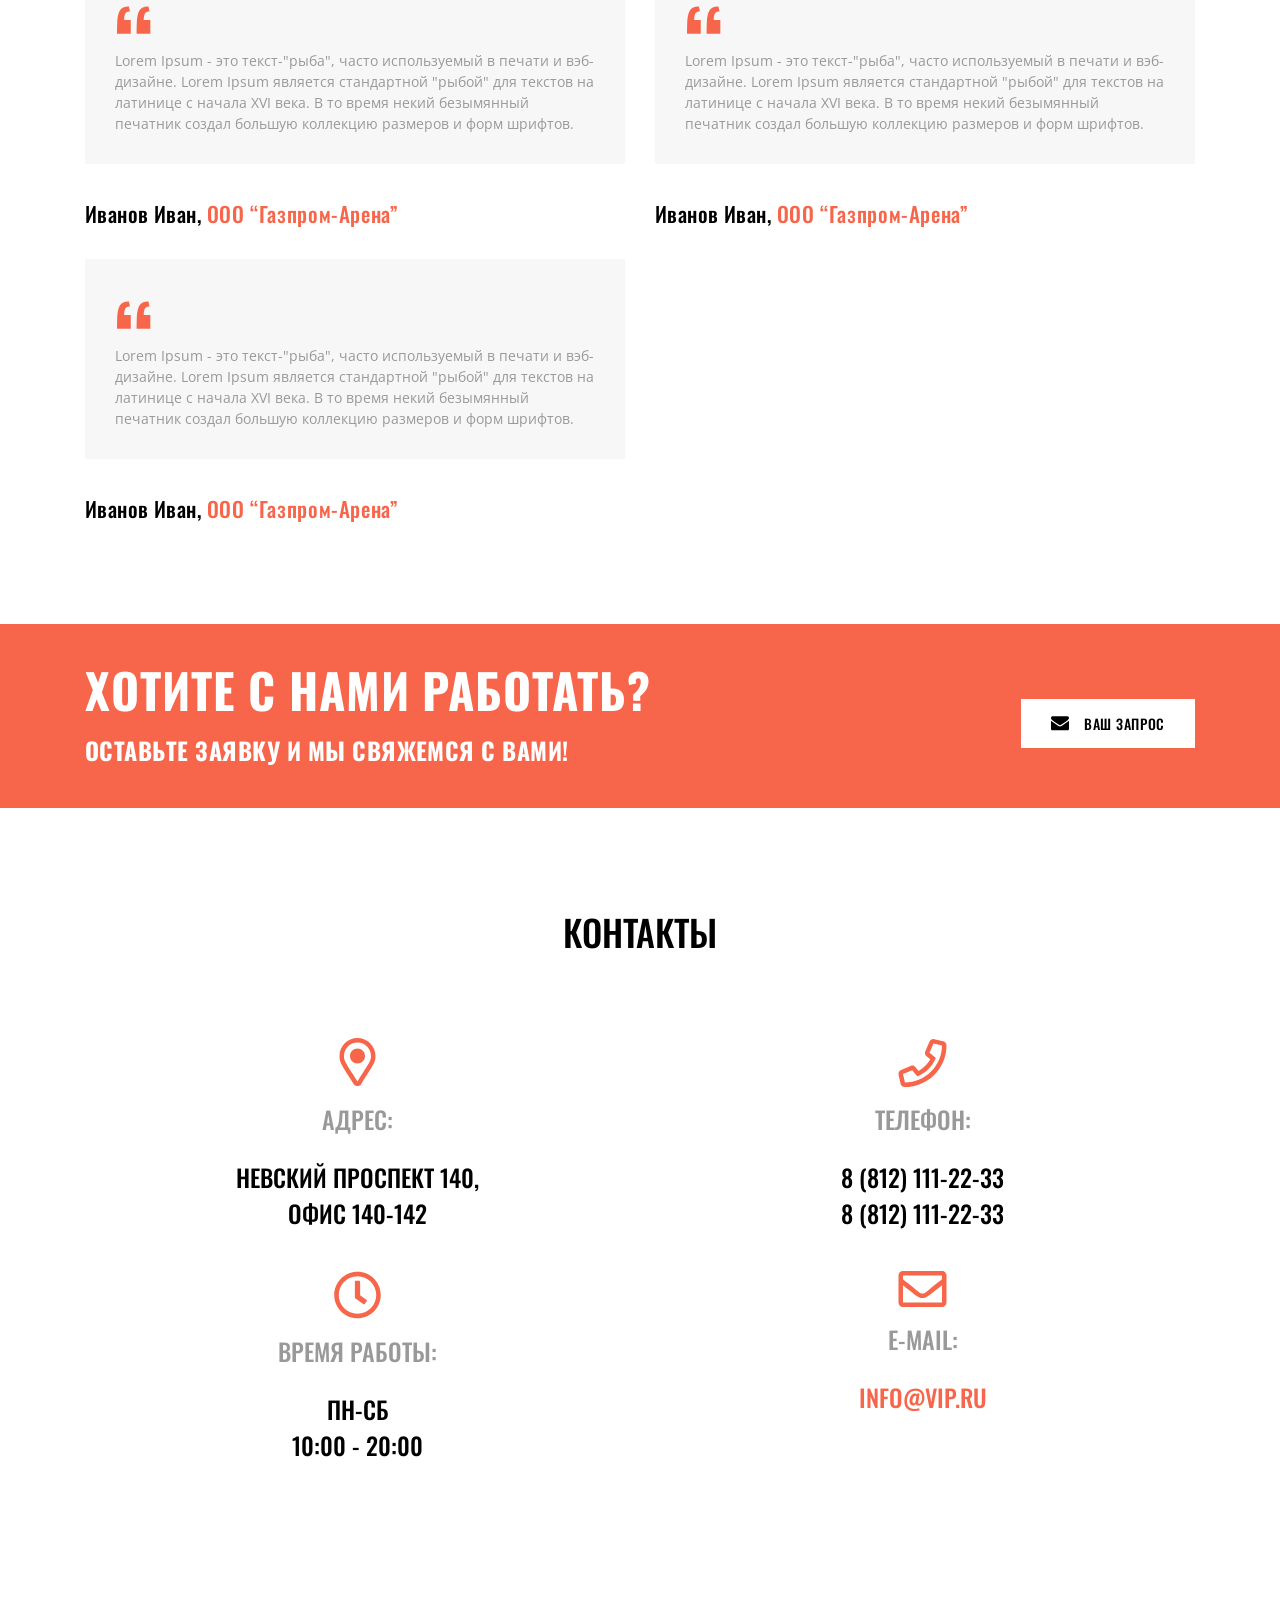
==== commit c6562489: "prefoot" ====
--- a/figma.html
+++ b/figma.html
@@ -271,6 +271,44 @@
             </div>
         </div>
     </section>
+    <section class="contacts">
+        <div class="container">
+            <h2 class="text-h2 contacts-h2">Контакты</h2>
+            <div class="contacts__grid">
+                <div class="contacts__grid-item">
+                    <div class="contacts__grid-item-img">
+                        <img src="./figmaImg/contacts1.svg" alt="ops">
+                    </div>
+                    <h3 class="text-h3 contacts-h3">Адрес:</h3>
+                    <h3 class="text-h3">НЕВСКИЙ ПРОСПЕКТ 140,</h3>
+                    <h3 class="text-h3">ОФИС 140-142</h3>
+                </div>
+                <div class="contacts__grid-item">
+                    <div class="contacts__grid-item-img">
+                        <img src="./figmaImg/contacts2.svg" alt="ops">
+                    </div>
+                    <h3 class="text-h3 contacts-h3">Телефон:</h3>
+                    <h3 class="text-h3">8 (812) 111-22-33</h3>
+                    <h3 class="text-h3">8 (812) 111-22-33</h3>
+                </div>
+                <div class="contacts__grid-item">
+                    <div class="contacts__grid-item-img">
+                        <img src="./figmaImg/contacts3.svg" alt="ops">
+                    </div>
+                    <h3 class="text-h3 contacts-h3">Время работы:</h3>
+                    <h3 class="text-h3">ПН-СБ</h3>
+                    <h3 class="text-h3">10:00 - 20:00</h3>
+                </div>
+                <div class="contacts__grid-item">
+                    <div class="contacts__grid-item-img">
+                        <img src="./figmaImg/contacts4.svg" alt="ops">
+                    </div>
+                    <h3 class="text-h3 contacts-h3">E-MAIL:</h3>
+                    <h3 class="text-h3 contact-accent">INFO@VIP.RU</h3>
+                </div>
+            </div>
+        </div>
+    </section>
 </body>
 
 </html>
--- a/figma.css
+++ b/figma.css
@@ -622,3 +622,64 @@
     grid-template-columns: repeat(1 , 1fr);
   }
 }
+
+/* Contacts */
+
+.contacts {
+  padding-top: 97px;
+  padding-bottom: 150px;
+}
+
+.contacts-h2 {
+  margin-bottom: 60px;
+}
+.contacts__grid {
+  display: grid;
+  grid-template-columns: repeat(4 , 1fr);
+  gap: 30px;
+}
+.contacts__grid-item-img {
+  display: flex;
+  justify-content: center;
+}
+.contacts__grid-item {
+  text-align: center;
+}
+.contacts-h3 {
+  text-transform: uppercase;
+  font-weight: 500;
+  font-size: 24px;
+  text-align: center;
+  color: #999;
+  margin-bottom: 22px;
+  margin-top: 14px;
+}
+.contacts__grid-item:last-child{
+  margin-bottom: 27px;
+}
+
+.contact-accent{
+text-align: center;
+color:var(--accent-color);
+}
+
+@media screen and (max-width: 1280px) {
+  .contacts__grid {
+    grid-template-columns: repeat(2 , 1fr);
+    gap: 20px;
+  }
+  .contacts__grid-item {
+    margin-top: 20px;
+  }
+}
+
+
+@media screen and (max-width: 768px) {
+  .contacts__grid {
+    grid-template-columns: repeat(1, 1fr);
+  }
+  .contacts__grid-item {
+    margin: 20px 20px;
+    border-style: ridge;
+  }
+}
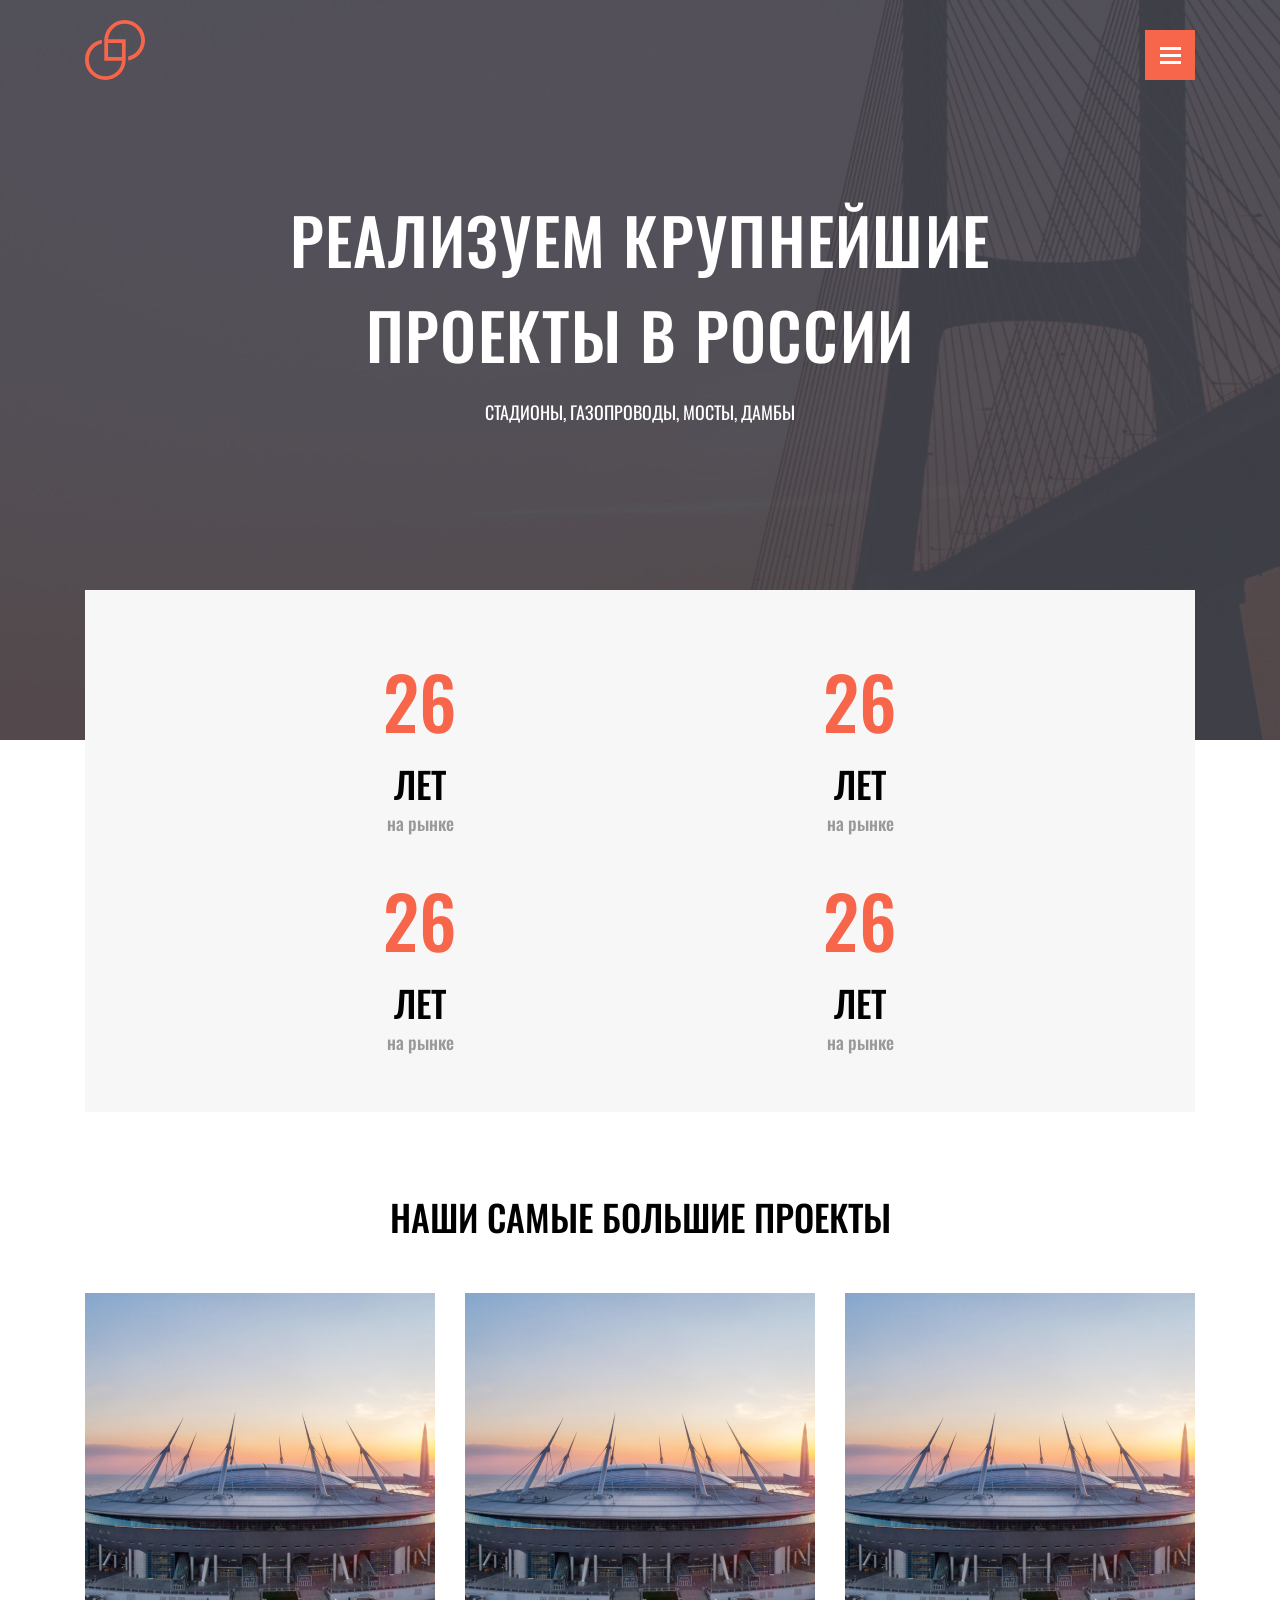
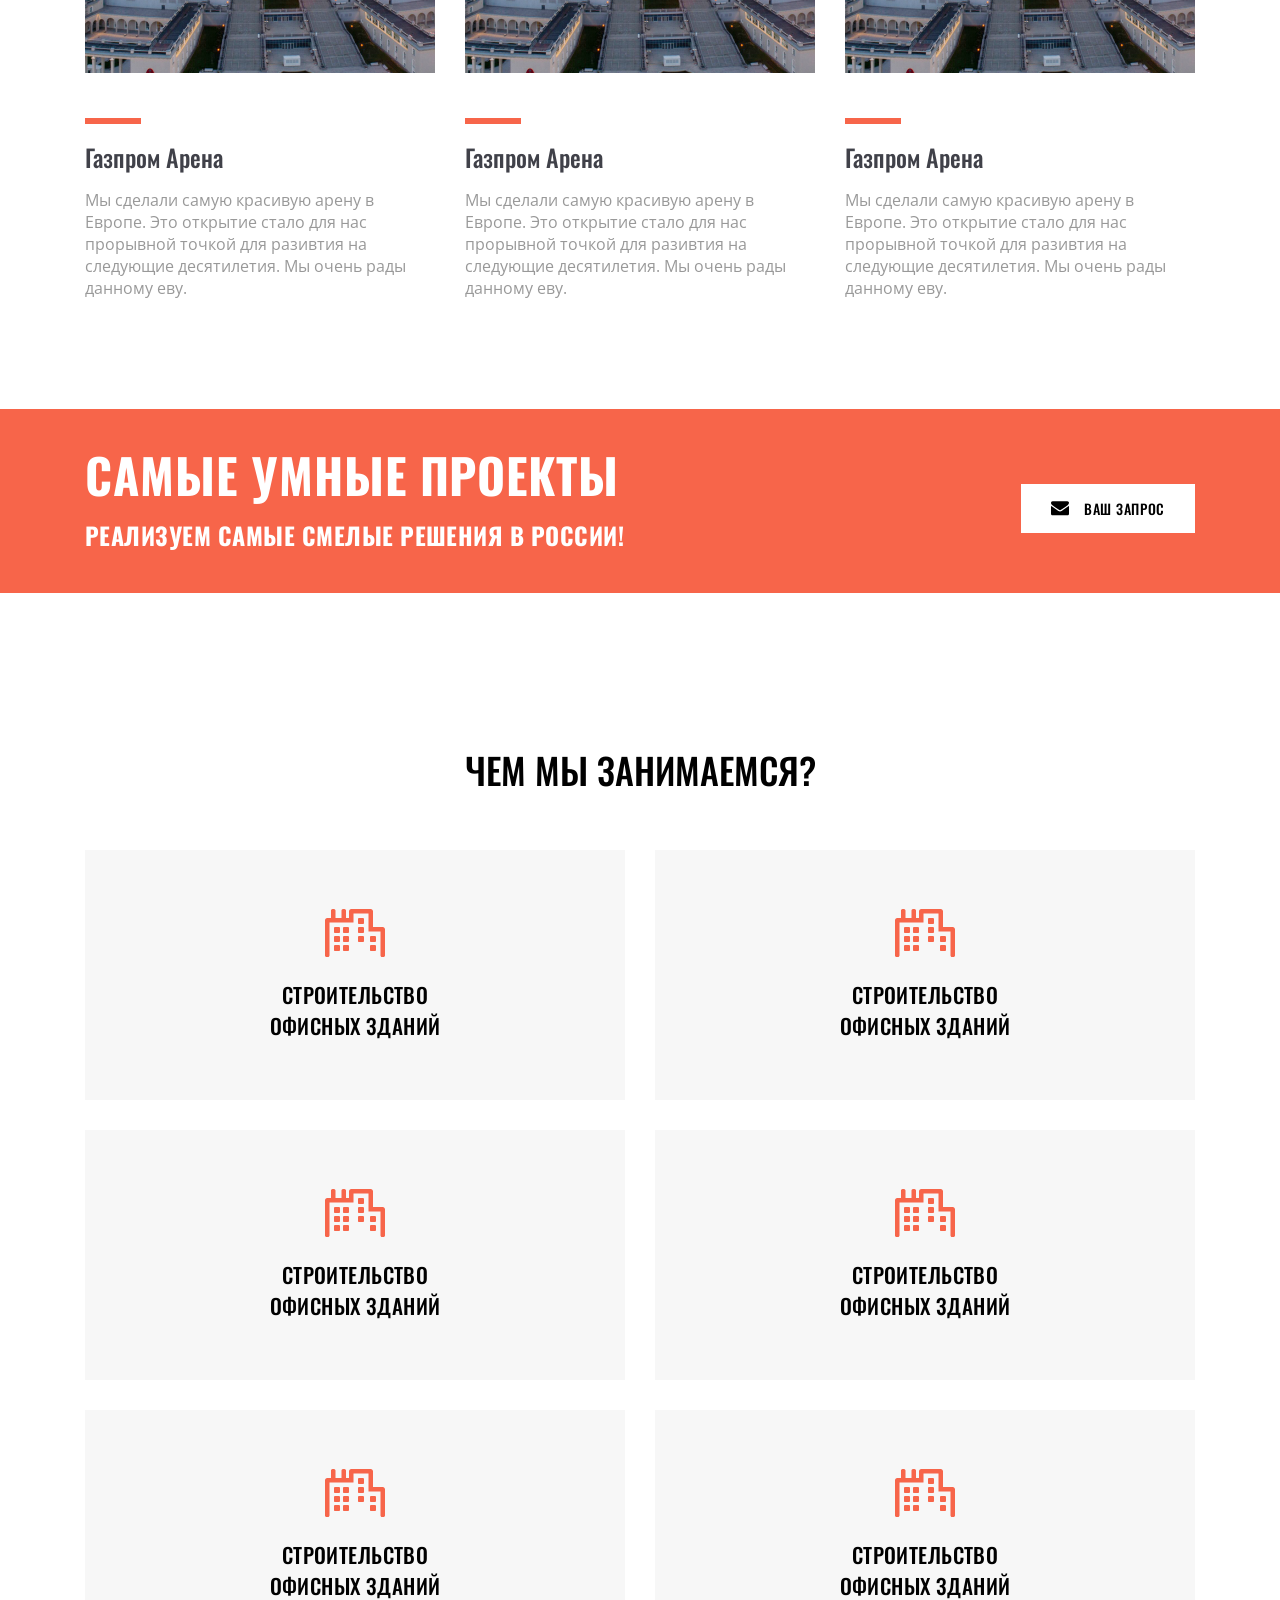
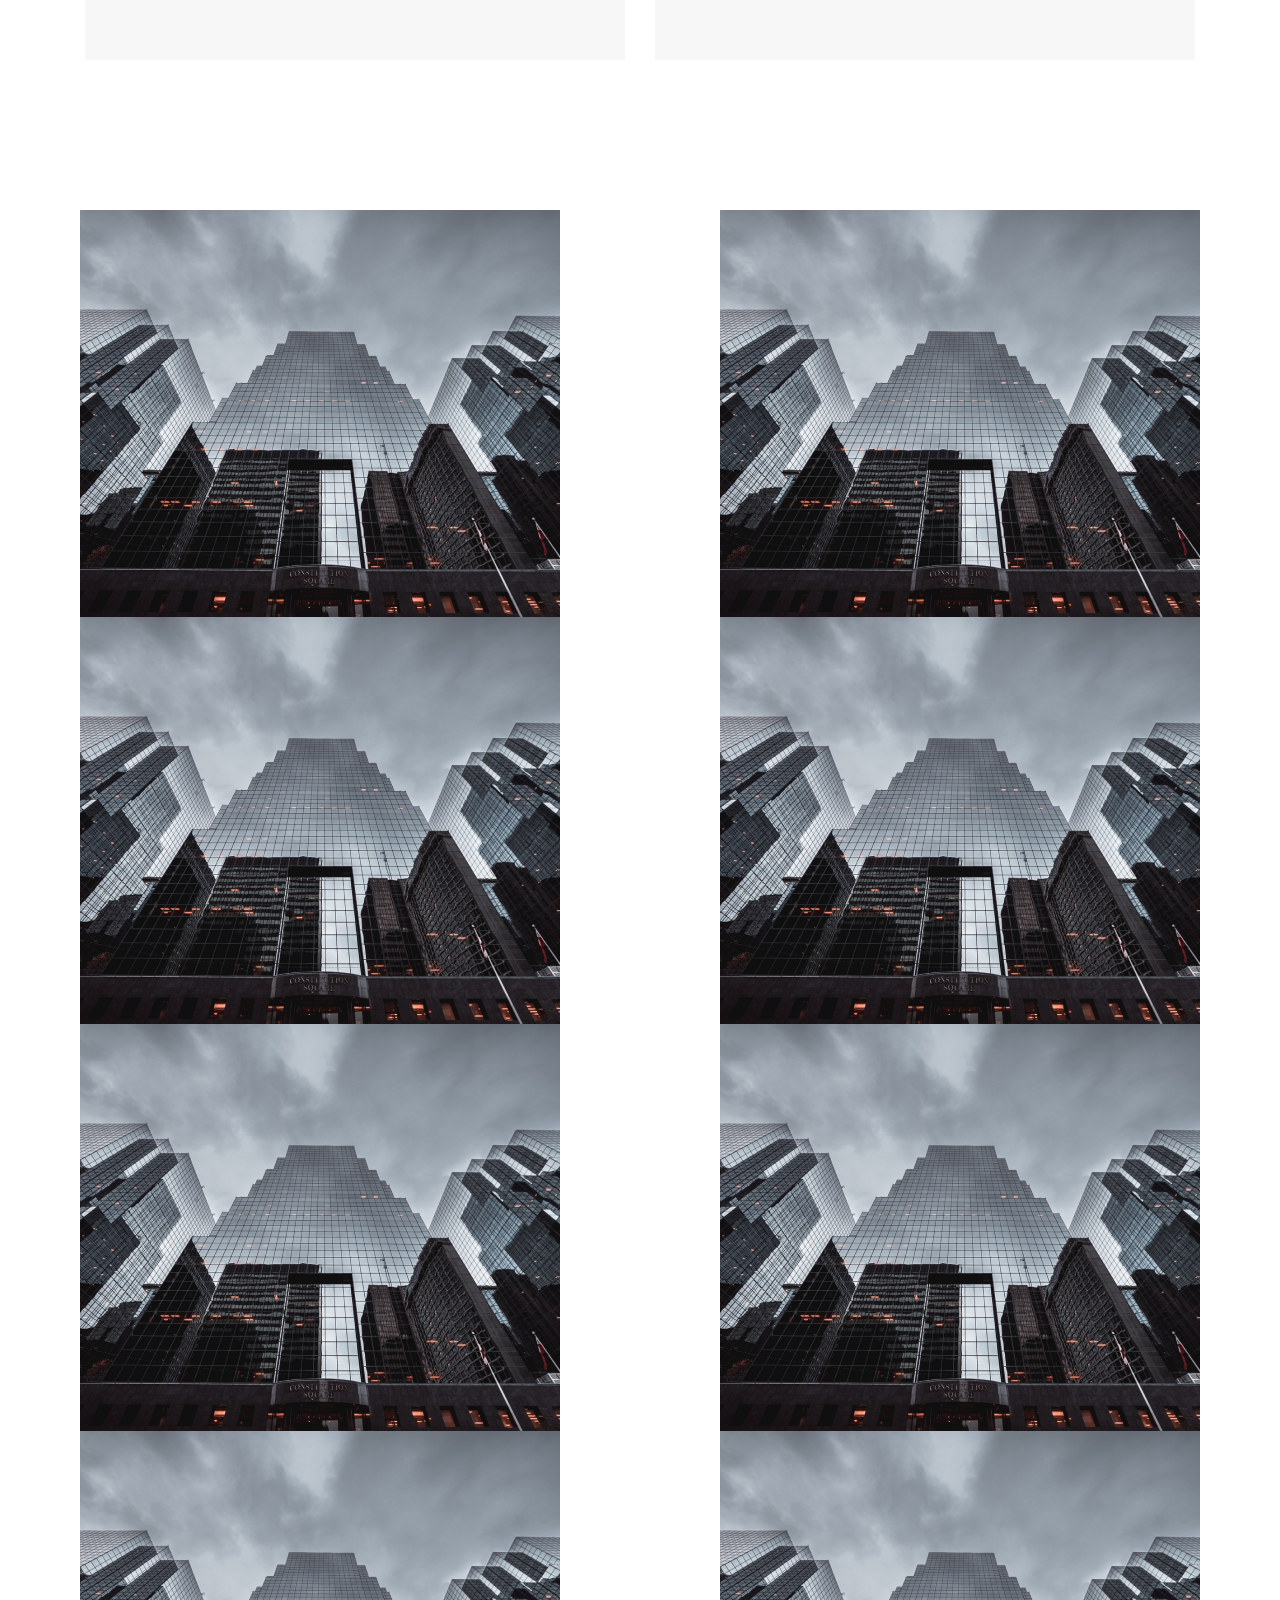
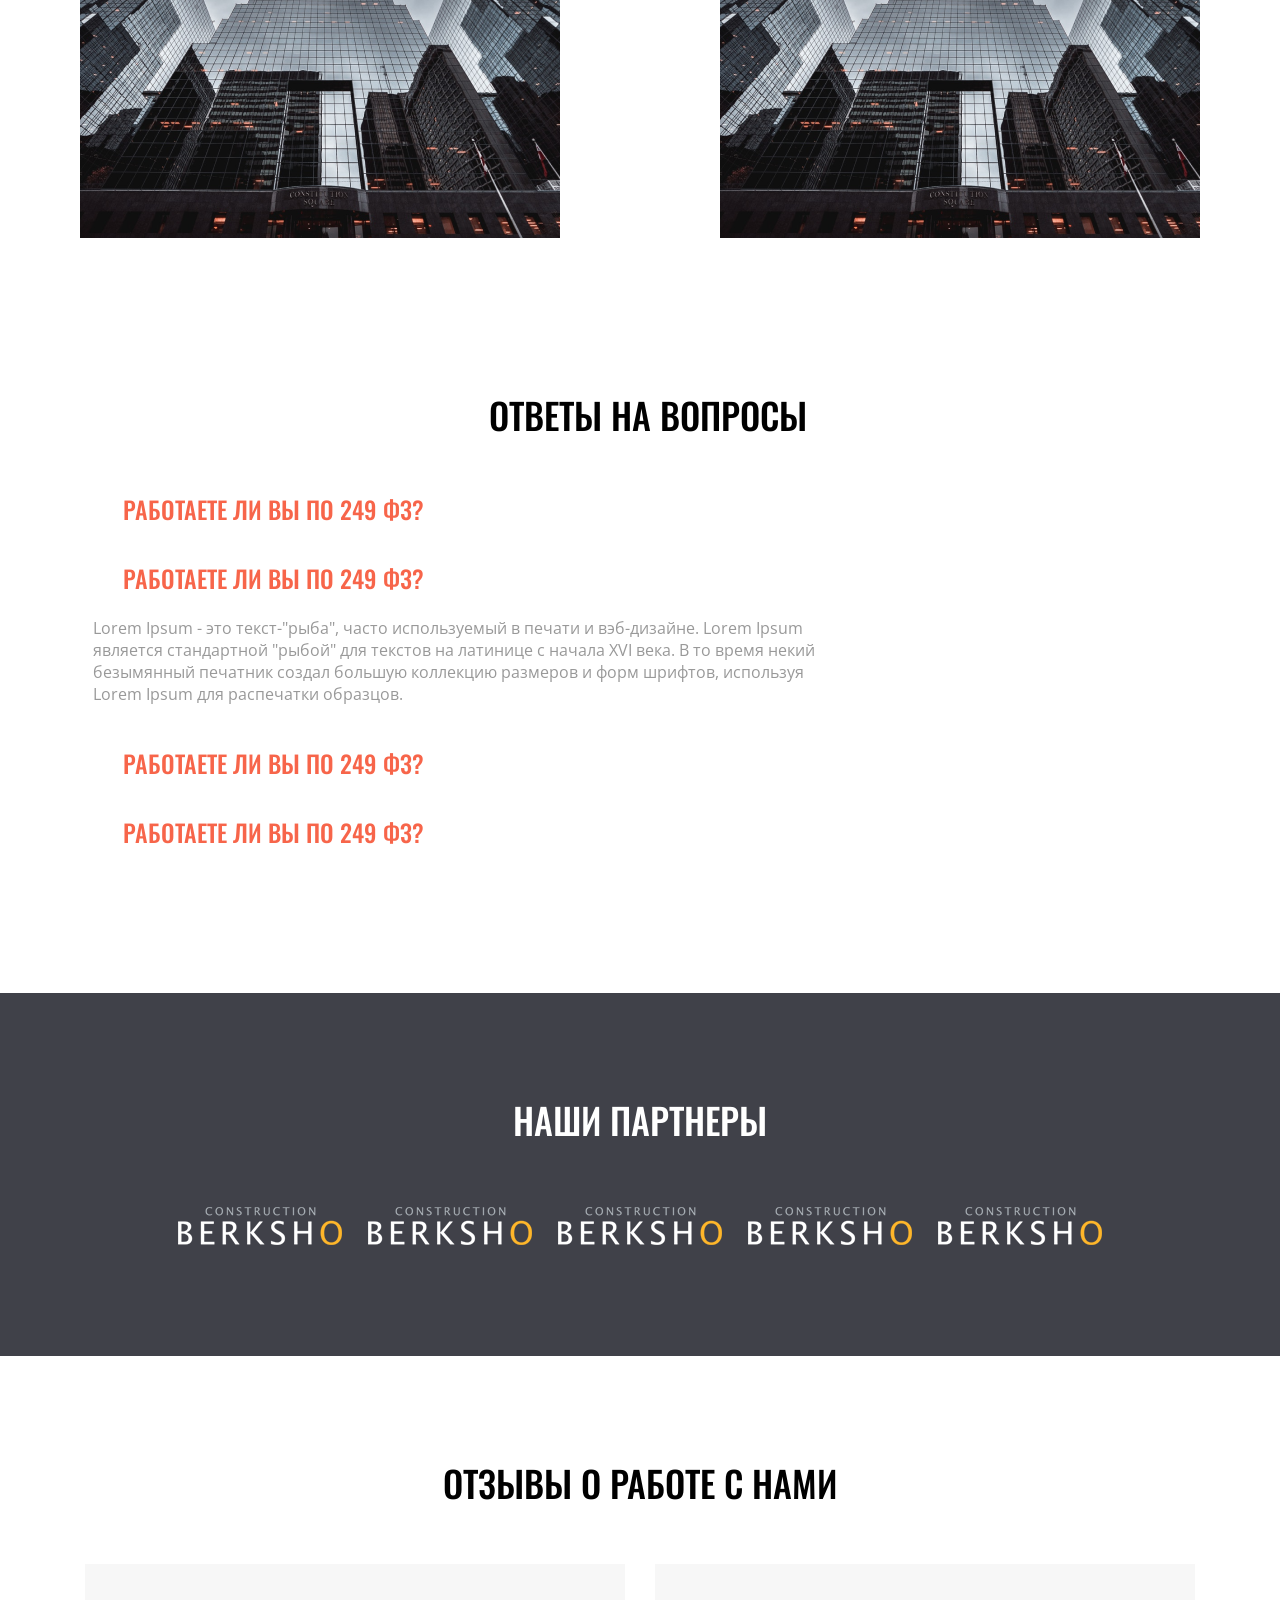
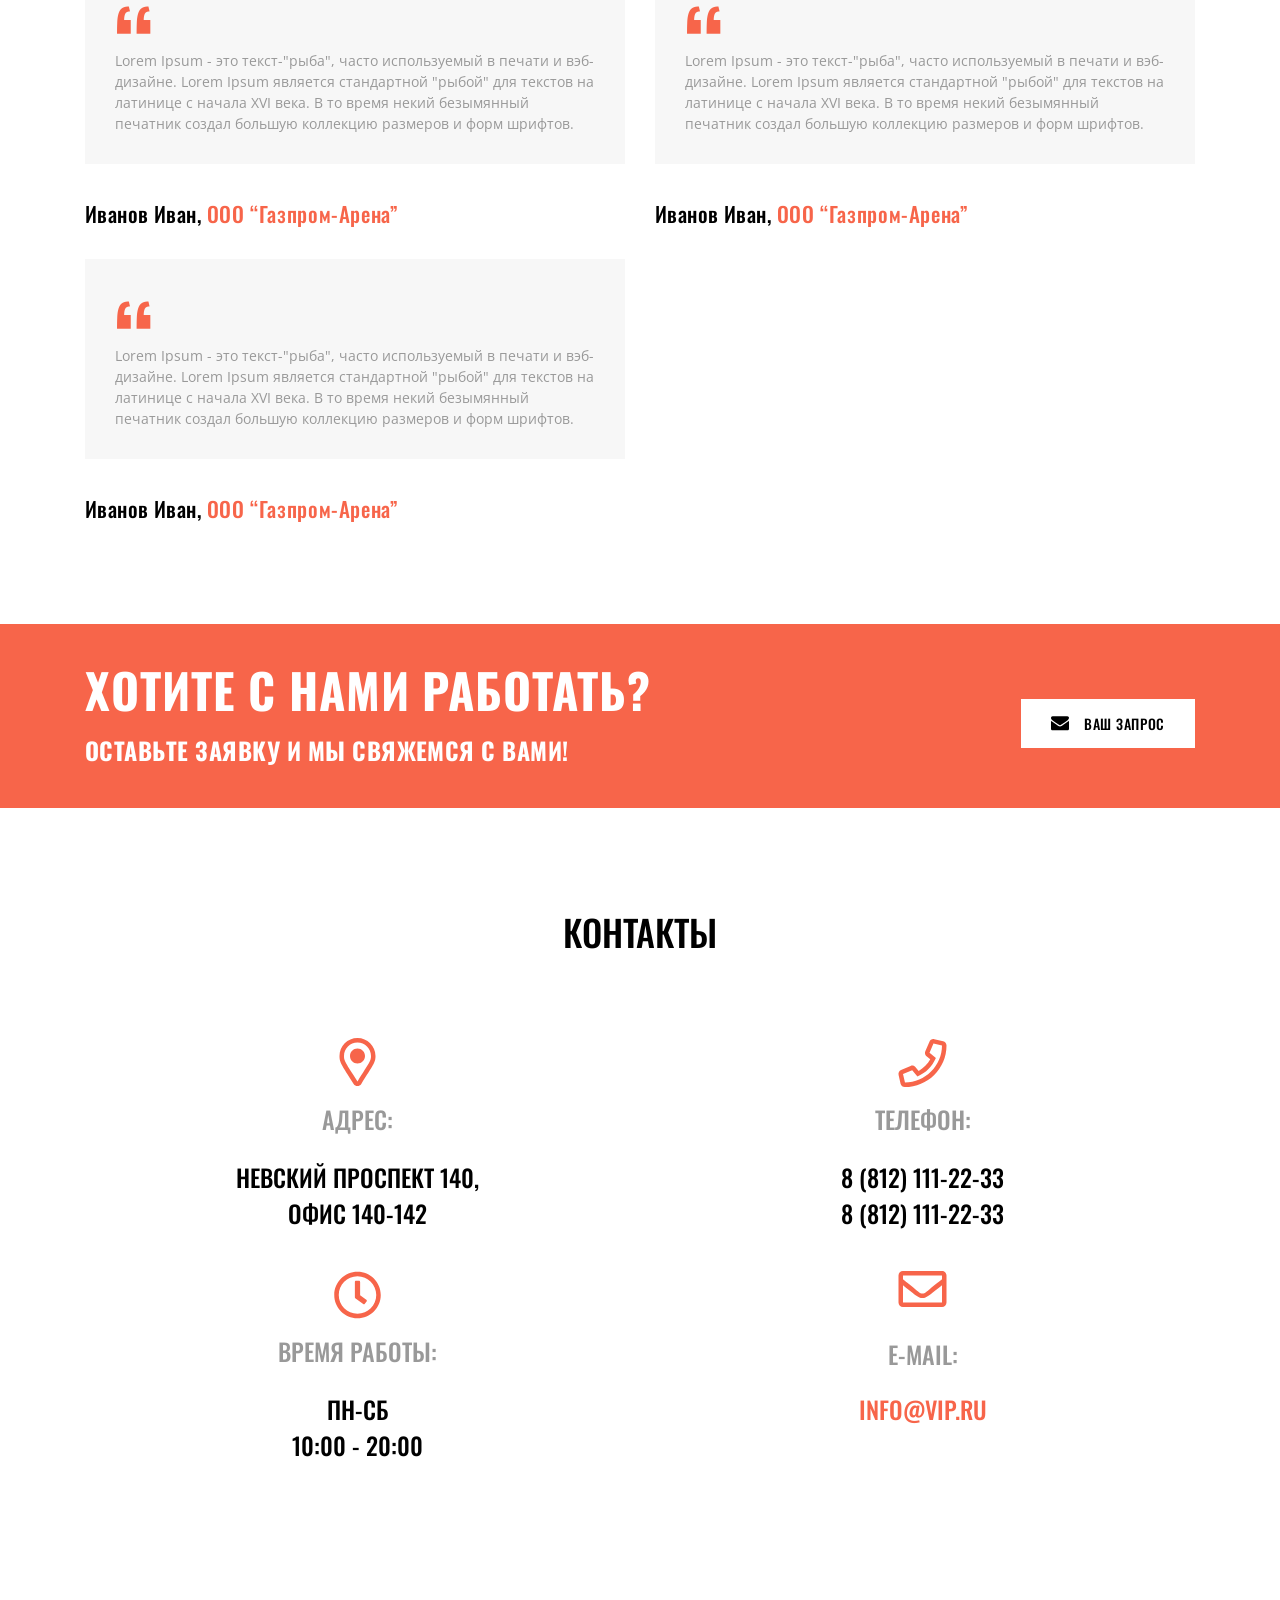
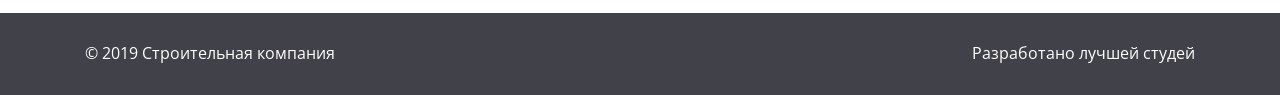
==== commit 47d89f21: "finish" ====
--- a/figma.html
+++ b/figma.html
@@ -301,14 +301,22 @@
                 </div>
                 <div class="contacts__grid-item">
                     <div class="contacts__grid-item-img">
-                        <img src="./figmaImg/contacts4.svg" alt="ops">
-                    </div>
-                    <h3 class="text-h3 contacts-h3">E-MAIL:</h3>
+                        <img id="lastImg" src="./figmaImg/contacts4.svg" alt="ops">
+                    </div>
+                    <h3 id="last" class="text-h3 contacts-h3">E-MAIL:</h3>
                     <h3 class="text-h3 contact-accent">INFO@VIP.RU</h3>
                 </div>
             </div>
         </div>
     </section>
+    <footer class="footer">
+        <div class="container">
+            <div class="footer__flex">
+                <p class="footer-p">&copy; 2019 Строительная компания</p>
+                <p class="footer-p">Разработано лучшей студей</p>
+            </div>
+        </div>
+    </footer>
 </body>
 
 </html>
--- a/figma.css
+++ b/figma.css
@@ -663,6 +663,9 @@
 color:var(--accent-color);
 }
 
+#lastImg{margin-bottom: 15px;}
+#last{margin-bottom: 19px;}
+
 @media screen and (max-width: 1280px) {
   .contacts__grid {
     grid-template-columns: repeat(2 , 1fr);
@@ -683,3 +686,20 @@
     border-style: ridge;
   }
 }
+
+.footer {
+  padding: 29px 0 30px;
+  background: var(--dark-color);
+  height: 82px;
+}
+.footer__flex {
+  display: flex;
+  justify-content: space-between;
+}
+.footer-p {
+font-family: "Open Sans", sans-serif;
+font-weight: 400;
+font-size: 16px;
+color: #fff;
+}
+
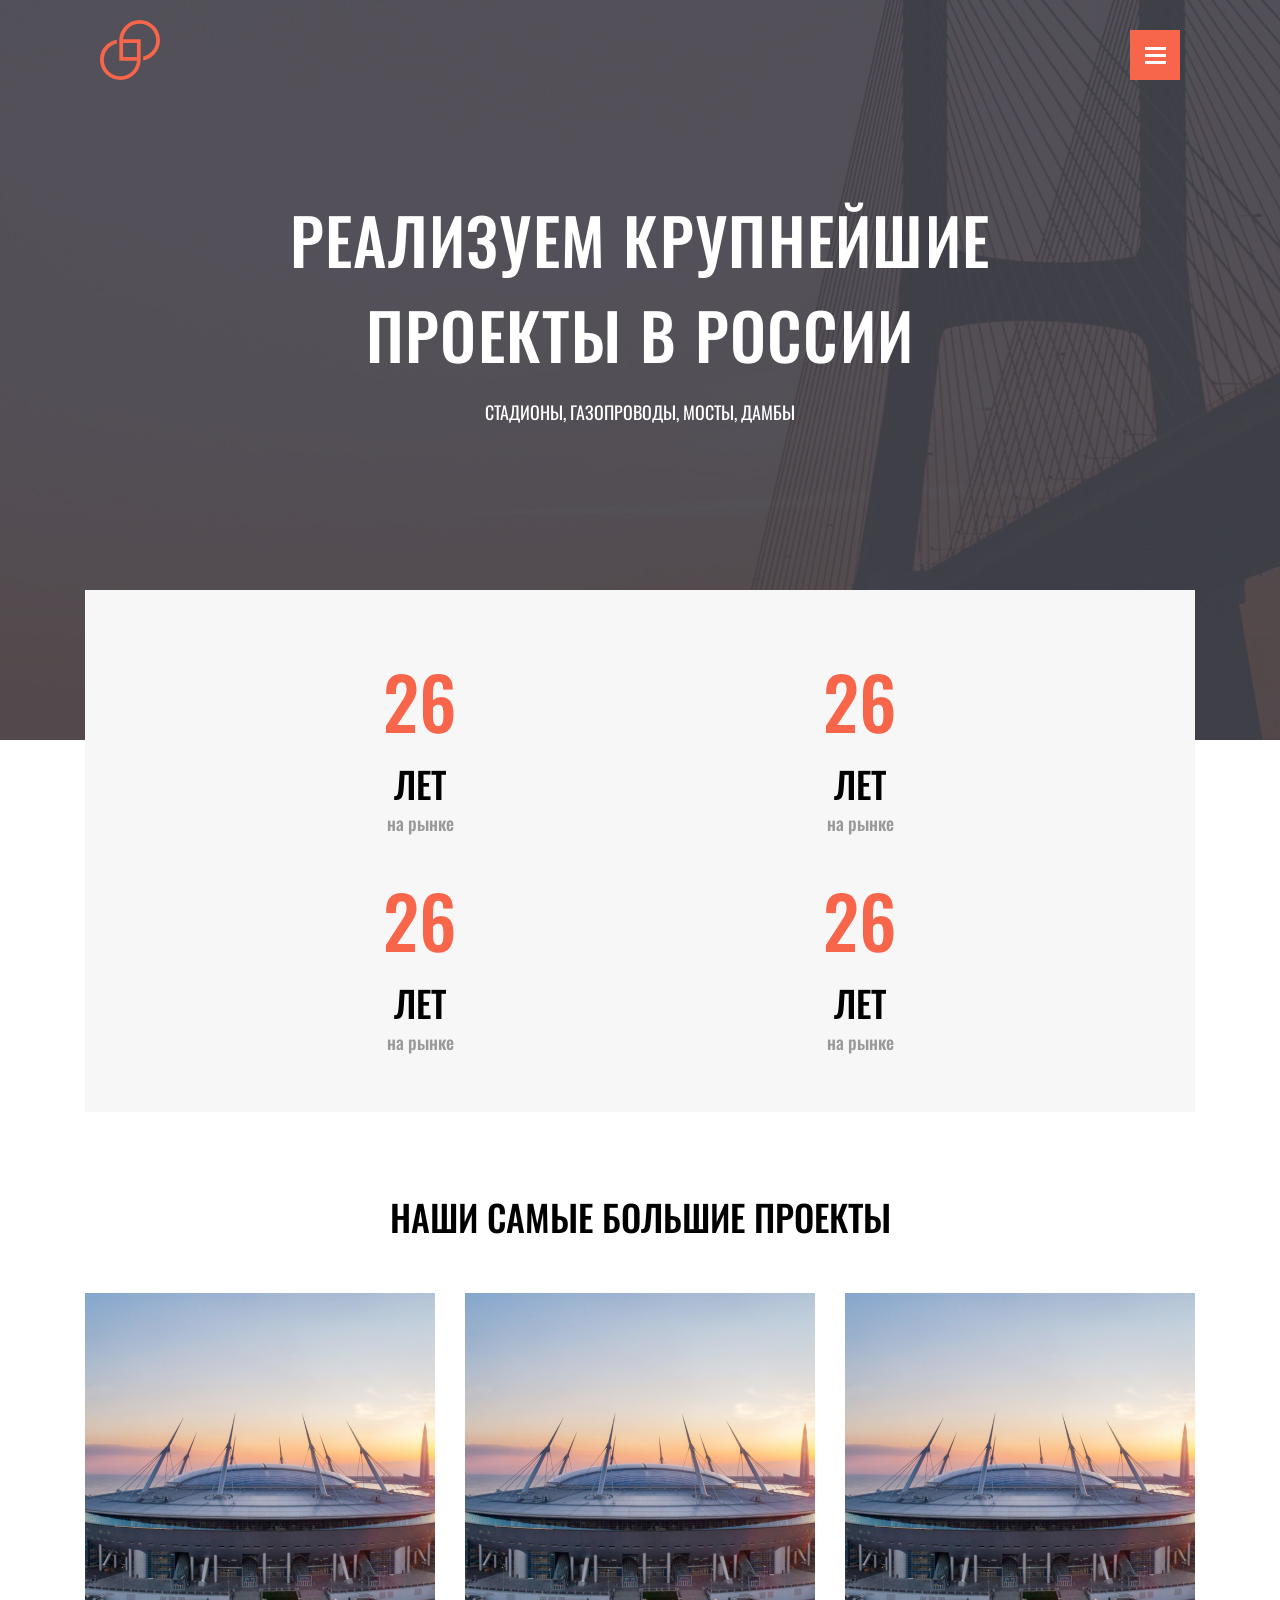
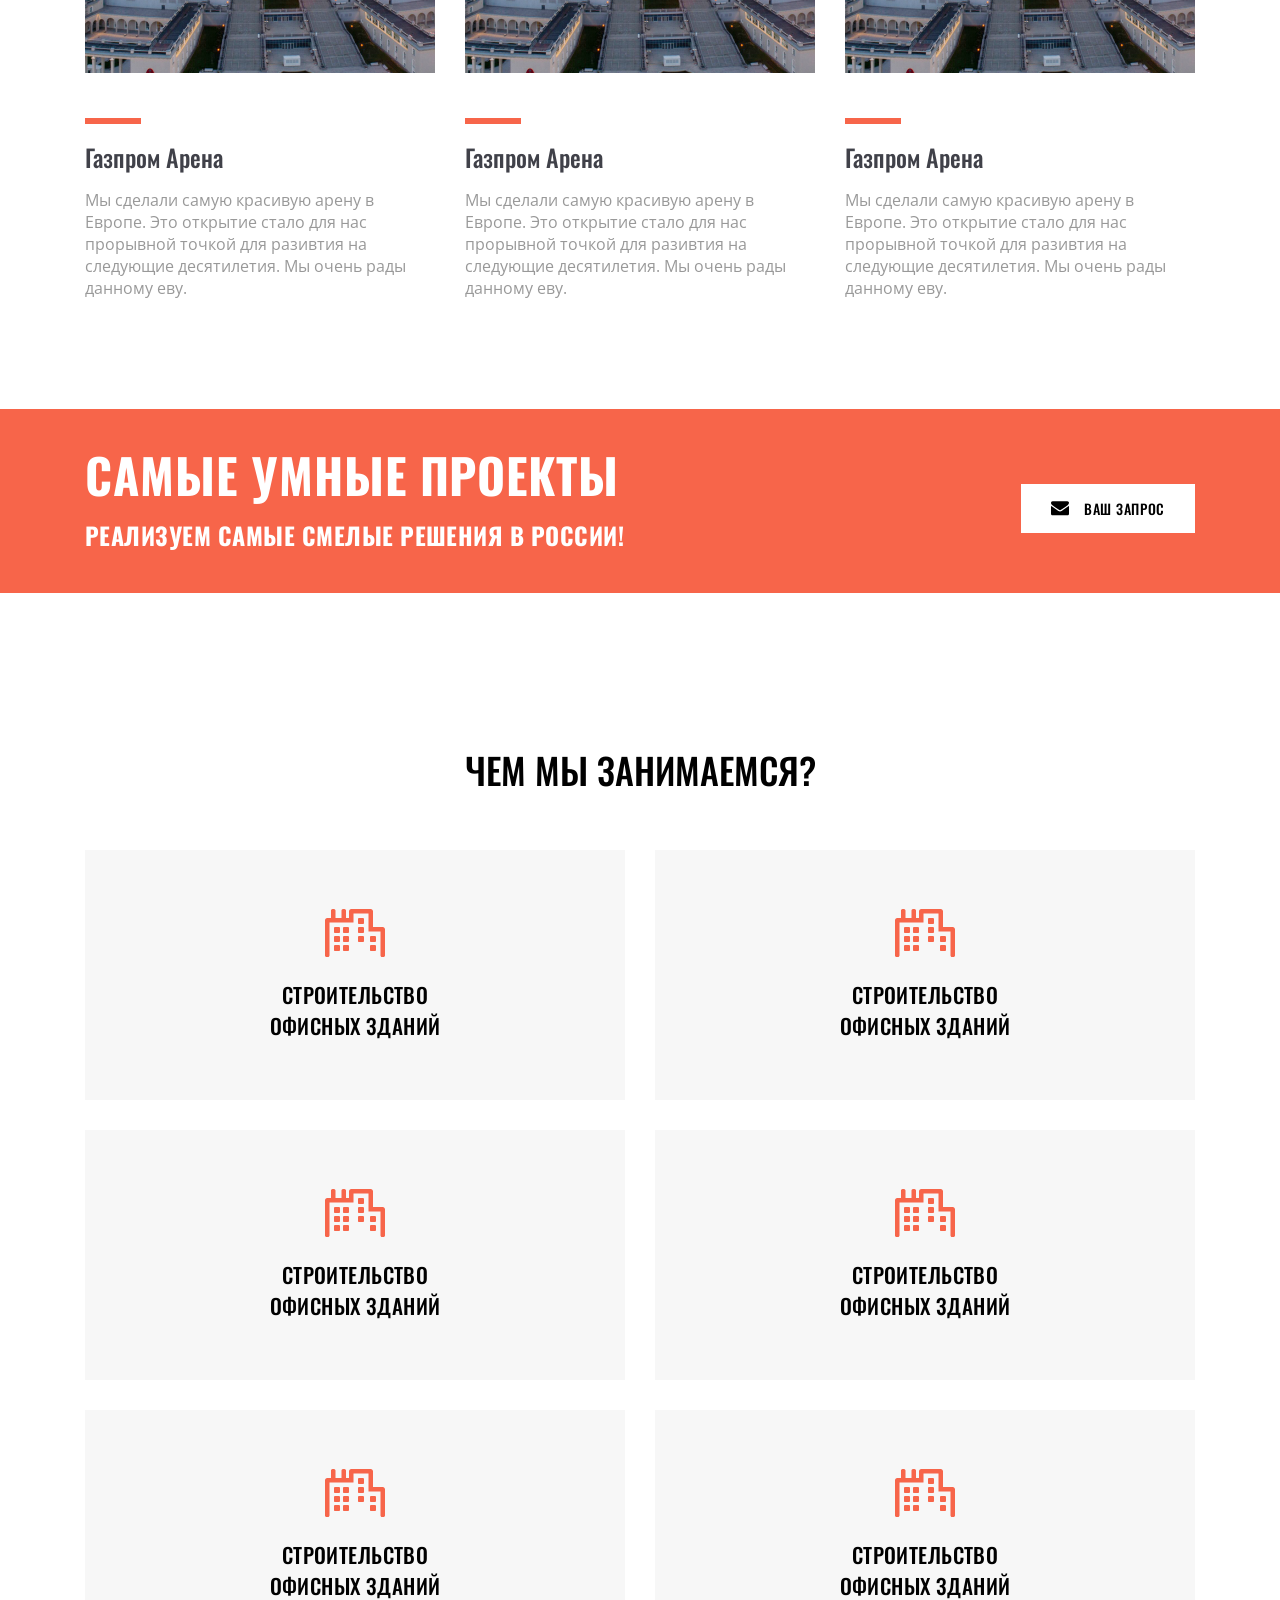
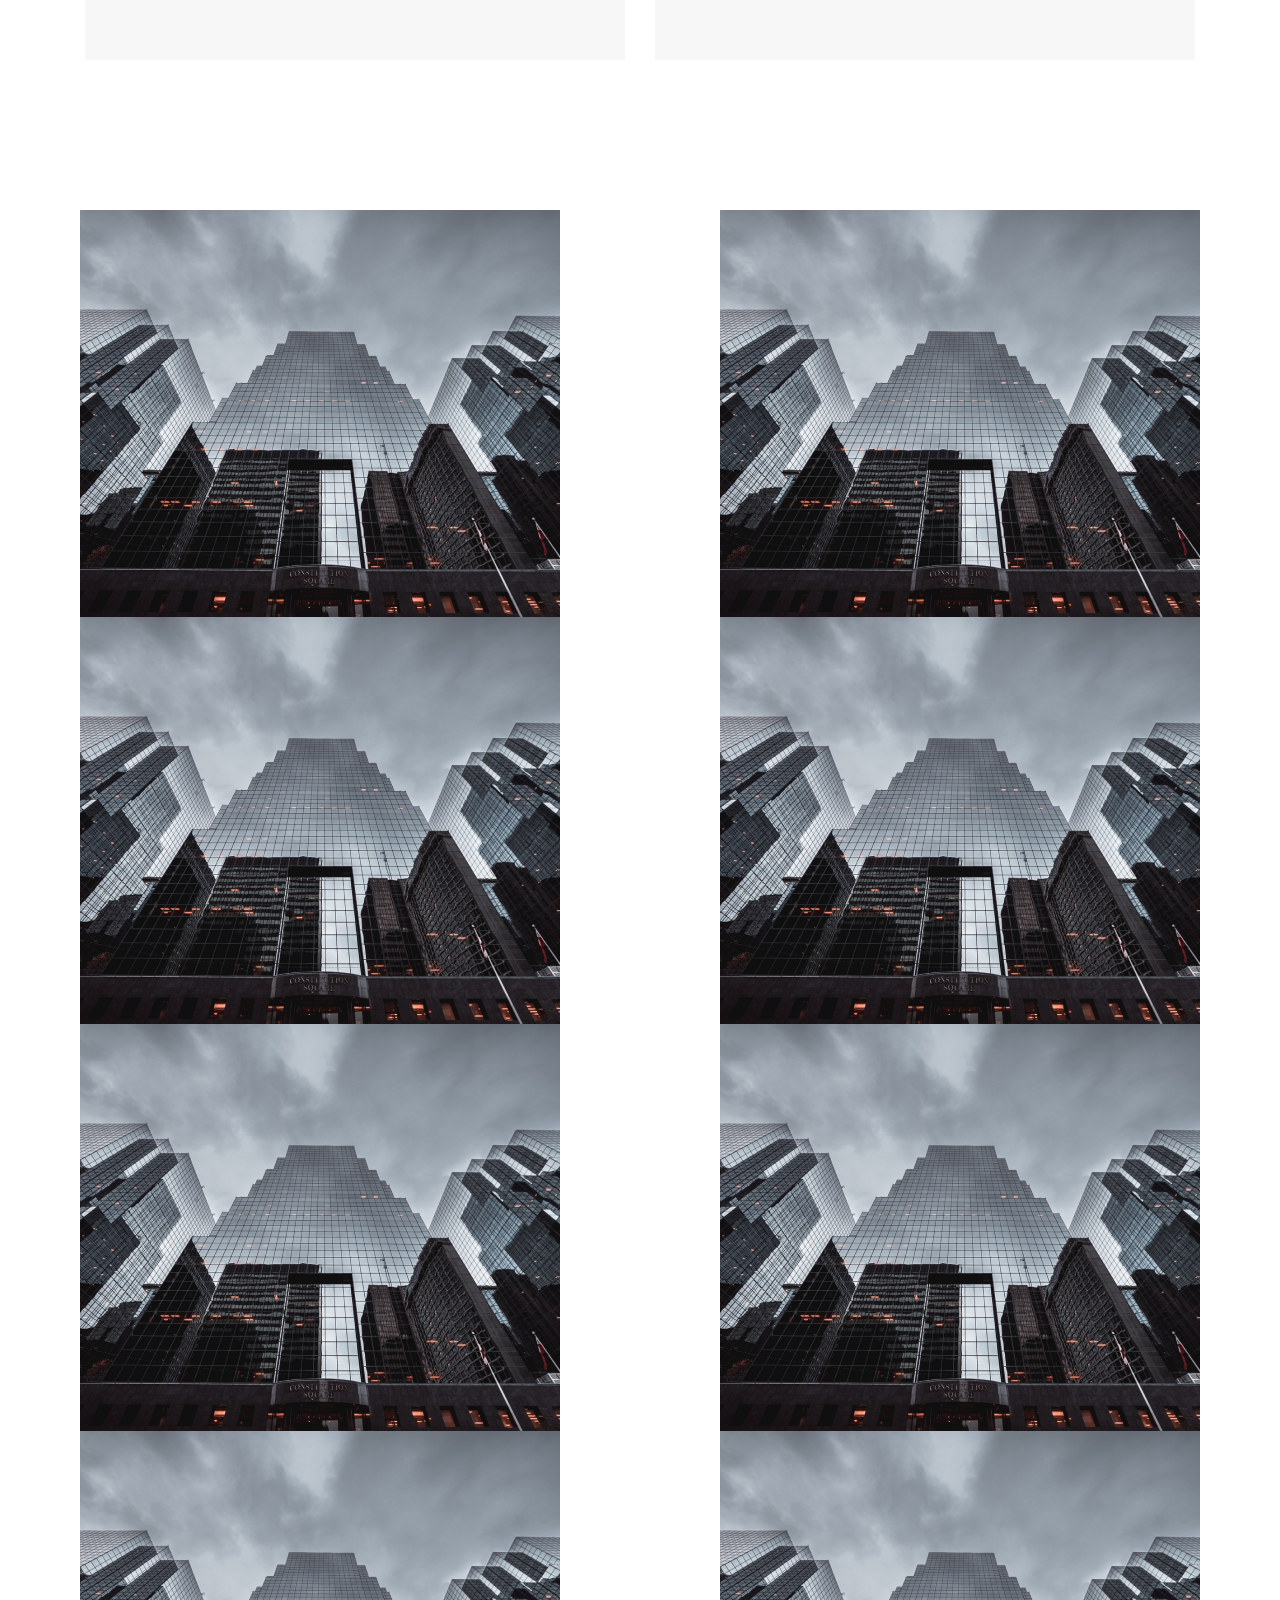
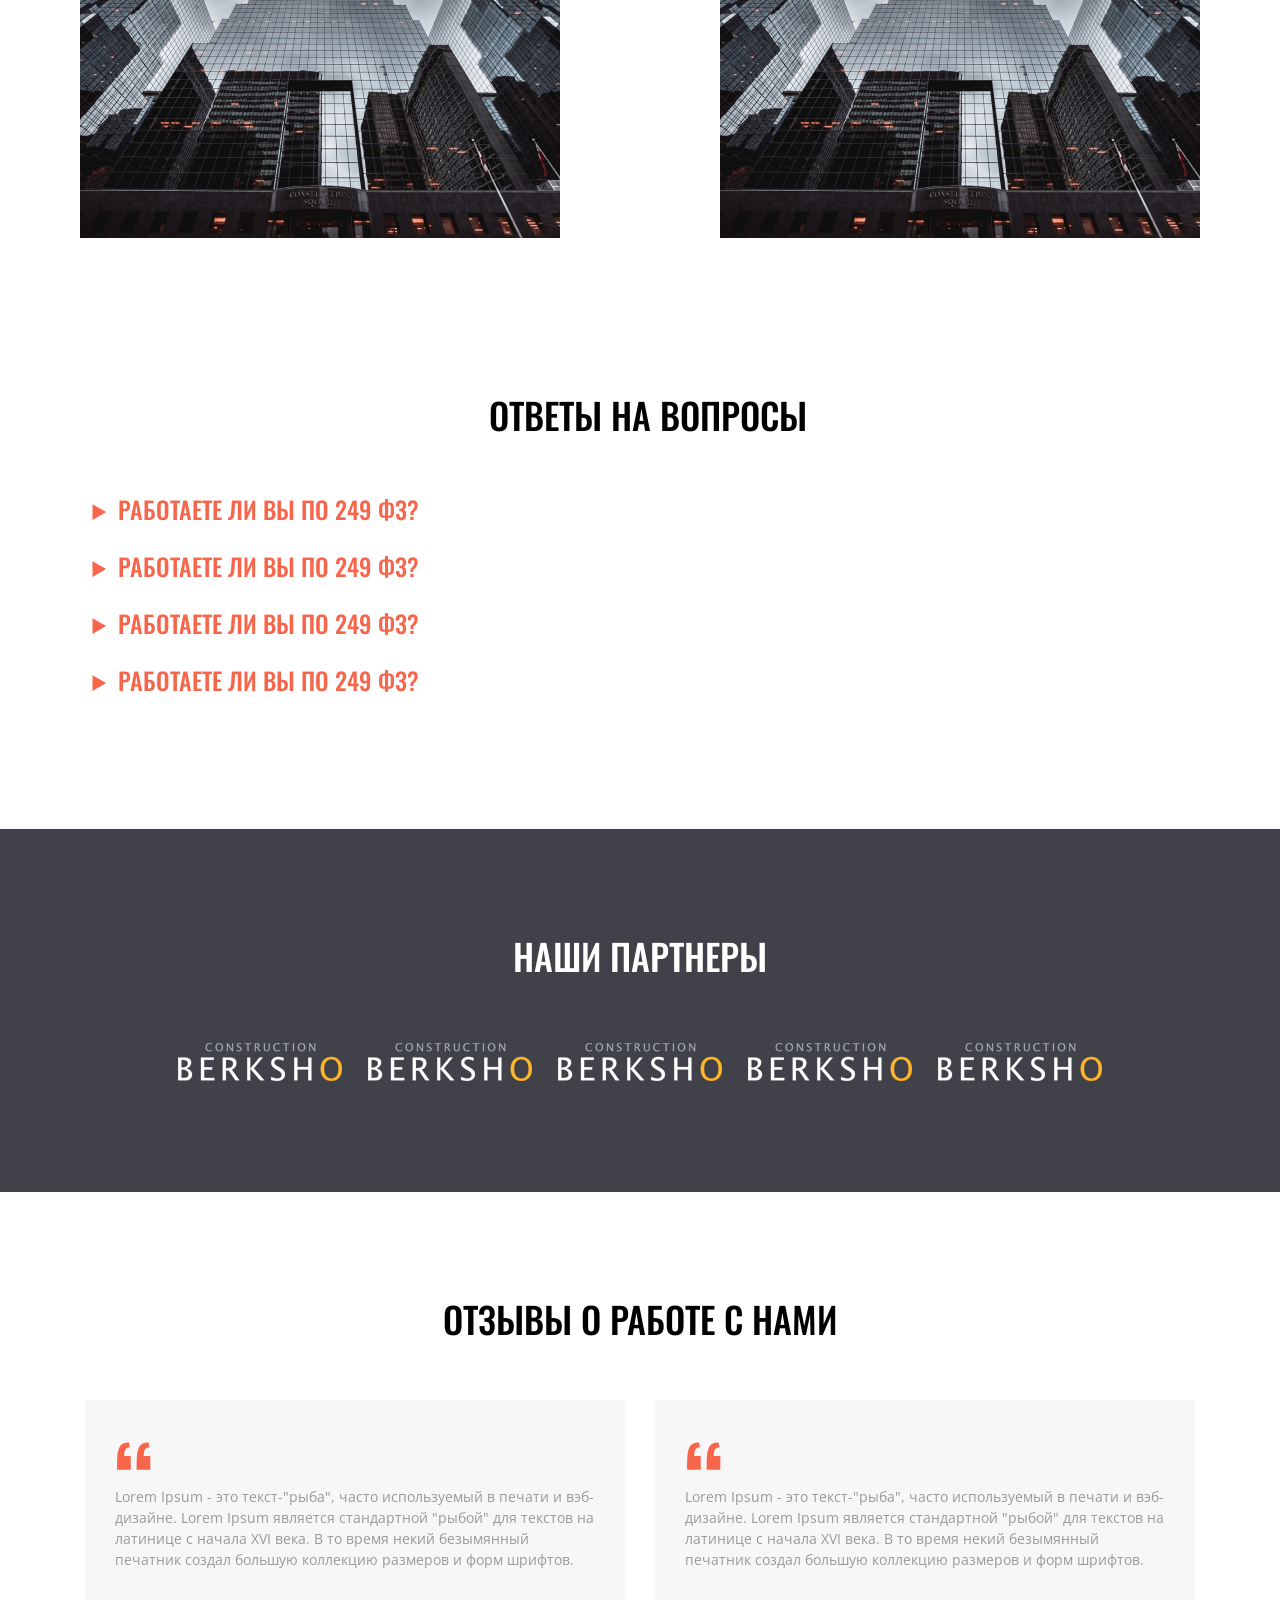
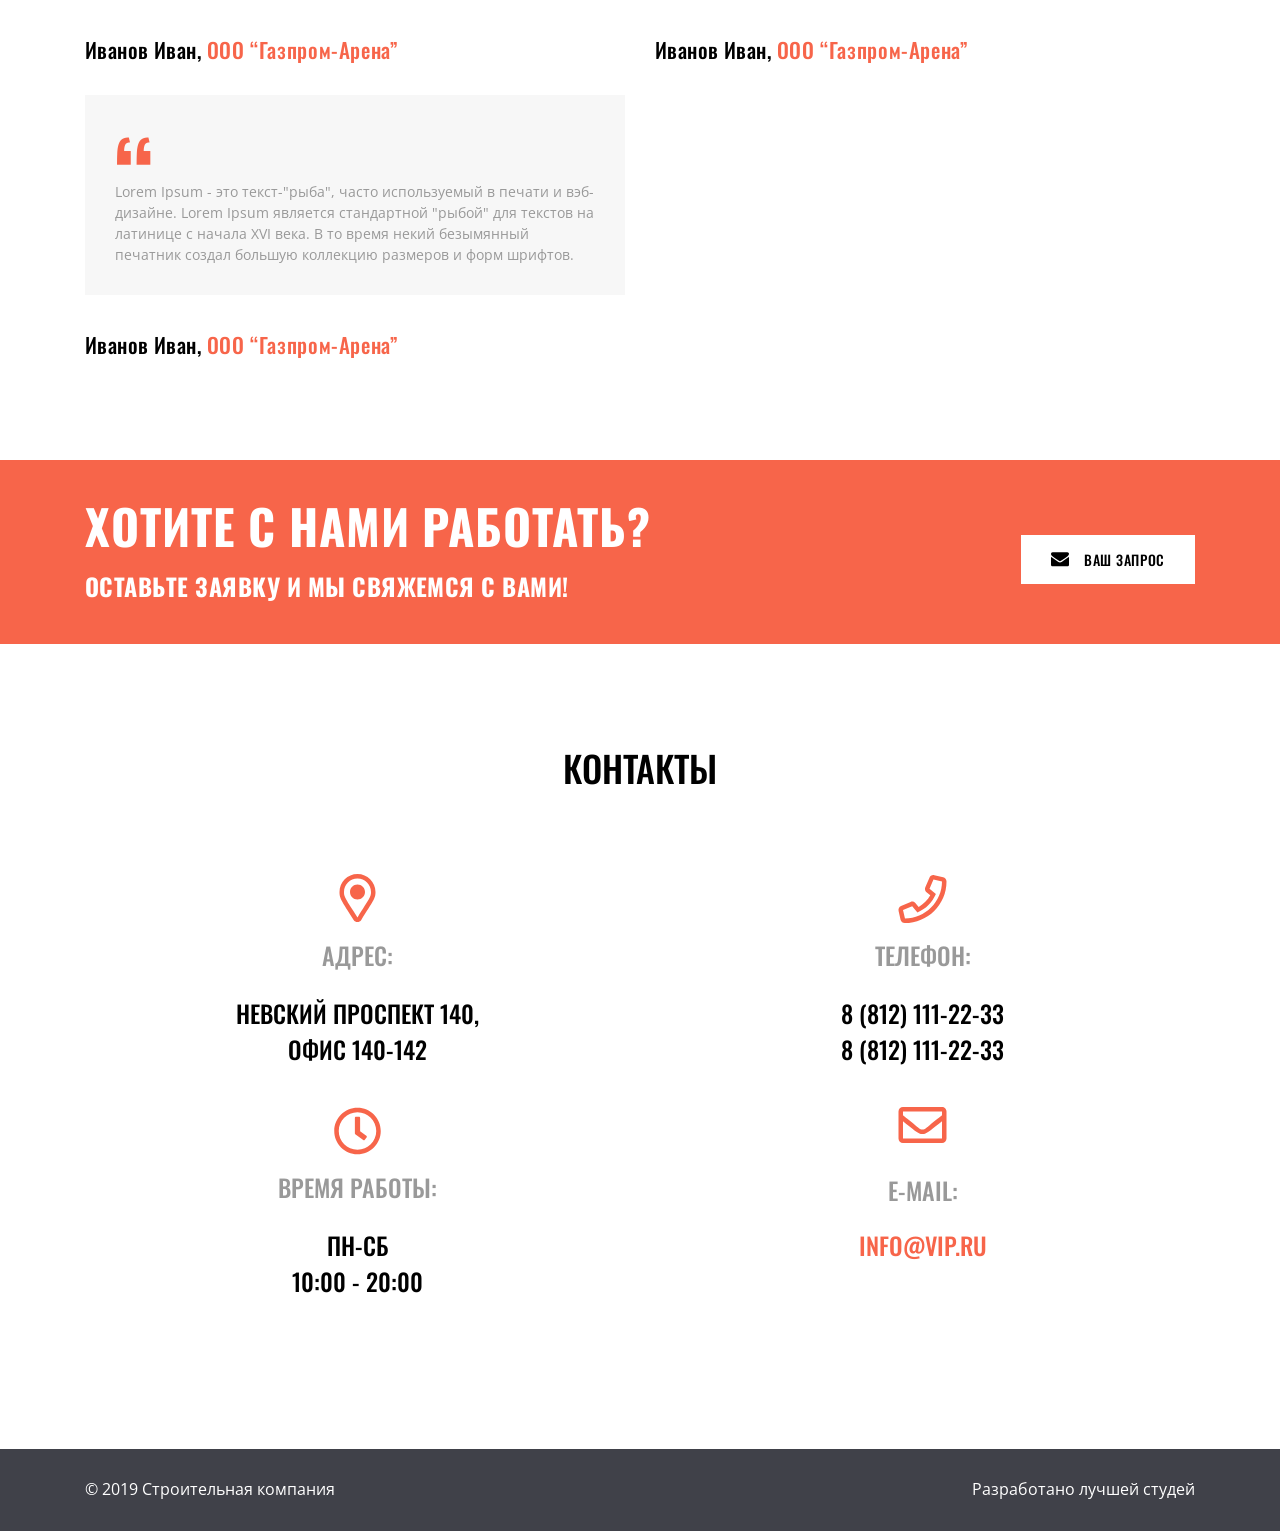
==== commit 06f3a2f5: "details / summary" ====
--- a/figma.html
+++ b/figma.html
@@ -164,38 +164,38 @@
         <div class="container">
             <h2 class="text-h2 section__h2">Ответы на вопросы</h2>
             <div class="question__items">
-                <div class="question__item">
-                    <h3 class="text-h3 question-h3 closed">РАБОТАЕТЕ ЛИ ВЫ ПО 249 ФЗ?</h3>
+                <details class="question__item">
+                    <summary class="text-h3 question-h3">РАБОТАЕТЕ ЛИ ВЫ ПО 249 ФЗ?</summary>
                     <p class="text-p question-p">Lorem Ipsum - это текст-"рыба", часто используемый в печати и
                         вэб-дизайне.
                         Lorem Ipsum является стандартной "рыбой" для текстов на латинице с начала XVI века.
                         В то время некий безымянный печатник создал большую коллекцию размеров и форм шрифтов,
                         используя Lorem Ipsum для распечатки образцов.</p>
-                </div>
-                <div class="question__item">
-                    <h3 class="text-h3 question-h3 open">РАБОТАЕТЕ ЛИ ВЫ ПО 249 ФЗ?</h3>
+                </details>
+                <details class="question__item">
+                    <summary class="text-h3 question-h3">РАБОТАЕТЕ ЛИ ВЫ ПО 249 ФЗ?</summary>
                     <p class="question-p">Lorem Ipsum - это текст-"рыба", часто используемый в печати и
                         вэб-дизайне.
                         Lorem Ipsum является стандартной "рыбой" для текстов на латинице с начала XVI века.
                         В то время некий безымянный печатник создал большую коллекцию размеров и форм шрифтов,
                         используя Lorem Ipsum для распечатки образцов.</p>
-                </div>
-                <div class="question__item">
-                    <h3 class="text-h3 question-h3 closed">РАБОТАЕТЕ ЛИ ВЫ ПО 249 ФЗ?</h3>
+                </details>
+                <details class="question__item">
+                    <summary class="text-h3 question-h3">РАБОТАЕТЕ ЛИ ВЫ ПО 249 ФЗ?</summary>
                     <p class="text-p question-p">Lorem Ipsum - это текст-"рыба", часто используемый в печати и
                         вэб-дизайне.
                         Lorem Ipsum является стандартной "рыбой" для текстов на латинице с начала XVI века.
                         В то время некий безымянный печатник создал большую коллекцию размеров и форм шрифтов,
                         используя Lorem Ipsum для распечатки образцов.</p>
-                </div>
-                <div class="question__item">
-                    <h3 class="text-h3 question-h3 closed">РАБОТАЕТЕ ЛИ ВЫ ПО 249 ФЗ?</h3>
+                </details>
+                <details class="question__item">
+                    <summary class="text-h3 question-h3">РАБОТАЕТЕ ЛИ ВЫ ПО 249 ФЗ?</summary>
                     <p class="text-p question-p">Lorem Ipsum - это текст-"рыба", часто используемый в печати и
                         вэб-дизайне.
                         Lorem Ipsum является стандартной "рыбой" для текстов на латинице с начала XVI века.
                         В то время некий безымянный печатник создал большую коллекцию размеров и форм шрифтов,
                         используя Lorem Ipsum для распечатки образцов.</p>
-                </div>
+                </details>
             </div>
         </div>
     </section>
@@ -288,8 +288,8 @@
                         <img src="./figmaImg/contacts2.svg" alt="ops">
                     </div>
                     <h3 class="text-h3 contacts-h3">Телефон:</h3>
-                    <h3 class="text-h3">8 (812) 111-22-33</h3>
-                    <h3 class="text-h3">8 (812) 111-22-33</h3>
+                    <h3 class="text-h3"><a href="tel:+78121112233">8 (812) 111-22-33</a></h3>
+                    <h3 class="text-h3"><a href="tel:+78121112233">8 (812) 111-22-33</a></h3>
                 </div>
                 <div class="contacts__grid-item">
                     <div class="contacts__grid-item-img">
@@ -304,7 +304,7 @@
                         <img id="lastImg" src="./figmaImg/contacts4.svg" alt="ops">
                     </div>
                     <h3 id="last" class="text-h3 contacts-h3">E-MAIL:</h3>
-                    <h3 class="text-h3 contact-accent">INFO@VIP.RU</h3>
+                    <a class="text-h3 contact-accent" href="mailto:INFO@VIP.RU">INFO@VIP.RU</a>
                 </div>
             </div>
         </div>
--- a/figma.css
+++ b/figma.css
@@ -111,18 +111,7 @@
   color: var(--white-color);
 }
 
-@media screen and (max-width: 380px) {
-  .h1 {
-    font-size: 46px;
-    line-height: 64px;
-  }
-
-  .h4 {
-    font-size: 24px;
-  }
-}
-
-
+/* ABOUT */
 
 .about {
   padding-top: 250px;
@@ -178,23 +167,6 @@
   color: #999;
 }
 
-@media screen and (max-width: 1280px) {
-  .about__grid {
-    grid-template-columns: repeat(2, 1fr);
-    grid-template-rows: repeat(2, 1fr);
-  }
-}
-
-@media screen and (max-width: 768px) {
-  .info {
-    position: relative;
-    padding: 30px 0;
-  }
-
-  .about__grid {
-    grid-template-columns: repeat(1, 1fr);
-  }
-}
 
 .about__flex {
   display: flex;
@@ -263,36 +235,7 @@
   font-size: 16px;
 }
 
-@media screen and (max-width: 1280px) {
-  .about {
-    padding: 450px 15px 110px 15px;
-  }
-}
-
-@media screen and (max-width: 768px) {
-  .about {
-    padding-top: 150px;
-    padding-bottom: 80px;
-  }
-
-  .about__flex {
-    flex-direction: column;
-    align-items: center;
-  }
-
-  .about__flex-item {
-    margin-right: 0;
-    margin-bottom: 30px;
-  }
-
-  .about__flex-item:last-child {
-    margin-bottom: 0;
-  }
-}
-
-
-
-
+/* REQUEST */
 
 .request {
   background-color: var(--accent-color);
@@ -345,21 +288,7 @@
   margin-right: 15px;
 }
 
-@media screen and (max-width: 1280px) {
-  .request {
-    padding-left: 15px;
-    padding-right: 15px;
-  }
-}
-
-@media screen and (max-width: 768px) {
-  .request__flex {
-    flex-wrap: wrap;
-  }
-}
-
-
-
+/* SERVICES */
 
 .services {
   padding: 150px 0;
@@ -402,33 +331,6 @@
   margin: 0 auto 22px;
 }
 
-@media screen and (max-width: 1280px) {
-  .services {
-    padding-left: 15px;
-    padding-right: 15px;
-  }
-
-  .services__grid {
-    grid-template-columns: repeat(2, 1fr);
-    grid-template-rows: repeat(3, 1fr);
-  }
-
-  .services__item {
-    width: 100%;
-  }
-
-  .services__h4 {
-    margin: 0 auto;
-  }
-}
-
-@media screen and (max-width: 768px) {
-  .services__grid {
-    grid-template-columns: repeat(1, 1fr);
-  }
-}
-
-
 
 /* portfolio */
 
@@ -439,24 +341,12 @@
   gap: 0;
 }
 
-@media screen and (max-width: 1280px) {
-  .portfolio__grid {
-    grid-template-columns: repeat(2, 1fr);
-  }
-}
-
-@media screen and (max-width: 768px) {
-  .portfolio__grid {
-    grid-template-columns: repeat(1, 1fr);
-  }
-}
-
 
 /* question */
 
 .question {
   padding-top: 150px;
-  padding-bottom: 111px;
+  padding-bottom: 147px;
 }
 
 .question .section__h2 {
@@ -467,22 +357,6 @@
   text-transform: uppercase;
   color: var(--accent-color);
   margin-bottom: 21px;
-}
-
-.question-h3.open::before,
-.question-h3.closed::before {
-  content: "";
-  margin-right: 15px;
-  display: inline-block;
-  width: 15px;
-  height: 15px;
-  background-image: url("./figmaImg/Polygon.png");
-  background-repeat: no-repeat;
-  background-position: center;
-}
-
-.question-h3.open::before {
-  transform: rotate(-90deg);
 }
 
 .question-p {
@@ -494,21 +368,6 @@
   max-width: 730px;
 }
 
-.question-h3.closed {
-  margin-bottom: 33px;
-}
-
-.question-h3.closed+.question-p {
-  display: none;
-}
-
-@media screen and (max-width: 1280px) {
-  .question {
-    padding-left: 15px;
-    padding-bottom: 110px;
-  }
-}
-
 /* PARTNERS */
 
 .partners {
@@ -539,21 +398,6 @@
 
 .partners__item:nth-child(5n) {
   margin-right: 0;
-}
-
-@media screen and (max-width: 1280px) {
-  .partners__flex {
-    justify-content: center;
-  }
-  .partners__item {
-    margin-right: 10px;
-    margin-left: 10px;
-  }
-
-  .partners__item:nth-child(5n) {
-    margin-right: 10px;
-    margin-left: 10px;
-  }
 }
 
 /* REVIEW */
@@ -607,29 +451,12 @@
   letter-spacing: 0.03em;
 }
 
-@media screen and (max-width: 1280px) {
-  .review {
-    padding: 100px 15px;
-  }
-  .review__grid {
-    grid-template-columns: repeat(2 , 1fr);
-  }
-}
-
-
-@media screen and (max-width: 768px) {
-  .review__grid {
-    grid-template-columns: repeat(1 , 1fr);
-  }
-}
-
 /* Contacts */
 
 .contacts {
   padding-top: 97px;
   padding-bottom: 150px;
 }
-
 .contacts-h2 {
   margin-bottom: 60px;
 }
@@ -654,11 +481,15 @@
   margin-bottom: 22px;
   margin-top: 14px;
 }
+.text-h3 > a {
+  text-decoration: none;
+  color: inherit;
+}
 .contacts__grid-item:last-child{
   margin-bottom: 27px;
 }
-
 .contact-accent{
+  text-decoration: none;
 text-align: center;
 color:var(--accent-color);
 }
@@ -666,26 +497,7 @@
 #lastImg{margin-bottom: 15px;}
 #last{margin-bottom: 19px;}
 
-@media screen and (max-width: 1280px) {
-  .contacts__grid {
-    grid-template-columns: repeat(2 , 1fr);
-    gap: 20px;
-  }
-  .contacts__grid-item {
-    margin-top: 20px;
-  }
-}
-
-
-@media screen and (max-width: 768px) {
-  .contacts__grid {
-    grid-template-columns: repeat(1, 1fr);
-  }
-  .contacts__grid-item {
-    margin: 20px 20px;
-    border-style: ridge;
-  }
-}
+/* FOOTER */
 
 .footer {
   padding: 29px 0 30px;
@@ -703,3 +515,120 @@
 color: #fff;
 }
 
+@media screen and (max-width: 1280px) {
+  .header__title {
+    padding-left: 15px;
+    padding-right: 15px;
+  }
+  .about {
+    padding: 450px 15px 110px 15px;
+  }
+  .about__grid {
+    grid-template-columns: repeat(2, 1fr);
+    grid-template-rows: repeat(2, 1fr);
+  }
+  .request {
+    padding-left: 15px;
+    padding-right: 15px;
+  }
+  .services {
+    padding-left: 15px;
+    padding-right: 15px;
+  }
+  .services__grid {
+    grid-template-columns: repeat(2, 1fr);
+    grid-template-rows: repeat(3, 1fr);
+  }
+  .services__item {
+    width: 100%;
+  }
+  .services__h4 {
+    margin: 0 auto;
+  }
+  .portfolio__grid {
+    grid-template-columns: repeat(2, 1fr);
+  }
+  .question {
+    padding-left: 15px;
+    padding-bottom: 110px;
+  }
+  .partners__flex {
+    justify-content: center;
+  }
+  .partners__item {
+    margin-right: 10px;
+    margin-left: 10px;
+  }
+  .partners__item:nth-child(5n) {
+    margin-right: 10px;
+    margin-left: 10px;
+  }
+  .review {
+    padding: 100px 15px;
+  }
+  .review__grid {
+    grid-template-columns: repeat(2 , 1fr);
+  }
+  .contacts__grid {
+    grid-template-columns: repeat(2 , 1fr);
+    gap: 20px;
+  }
+  .contacts__grid-item {
+    margin-top: 20px;
+  }
+}
+
+@media screen and (max-width: 768px) {
+  .info {
+    position: relative;
+    padding: 30px 0;
+  }
+  .about__grid {
+    grid-template-columns: repeat(1, 1fr);
+  }
+  .about {
+    padding-top: 150px;
+    padding-bottom: 80px;
+  }
+  .about__flex {
+    flex-direction: column;
+    align-items: center;
+  }
+  .about__flex-item {
+    margin-right: 0;
+    margin-bottom: 30px;
+  }
+  .about__flex-item:last-child {
+    margin-bottom: 0;
+  }
+  .request__flex {
+    flex-wrap: wrap;
+  }
+  .services__grid {
+    grid-template-columns: repeat(1, 1fr);
+  }
+  .portfolio__grid {
+    grid-template-columns: repeat(1, 1fr);
+  }
+  .review__grid {
+    grid-template-columns: repeat(1 , 1fr);
+  }
+  .contacts__grid {
+    grid-template-columns: repeat(1, 1fr);
+  }
+  .contacts__grid-item {
+    margin: 20px 20px;
+    border-style: ridge;
+  }
+}
+
+@media screen and (max-width: 380px) {
+  .h1 {
+    font-size: 46px;
+    line-height: 64px;
+  }
+  .h4 {
+    font-size: 24px;
+  }
+}
+
